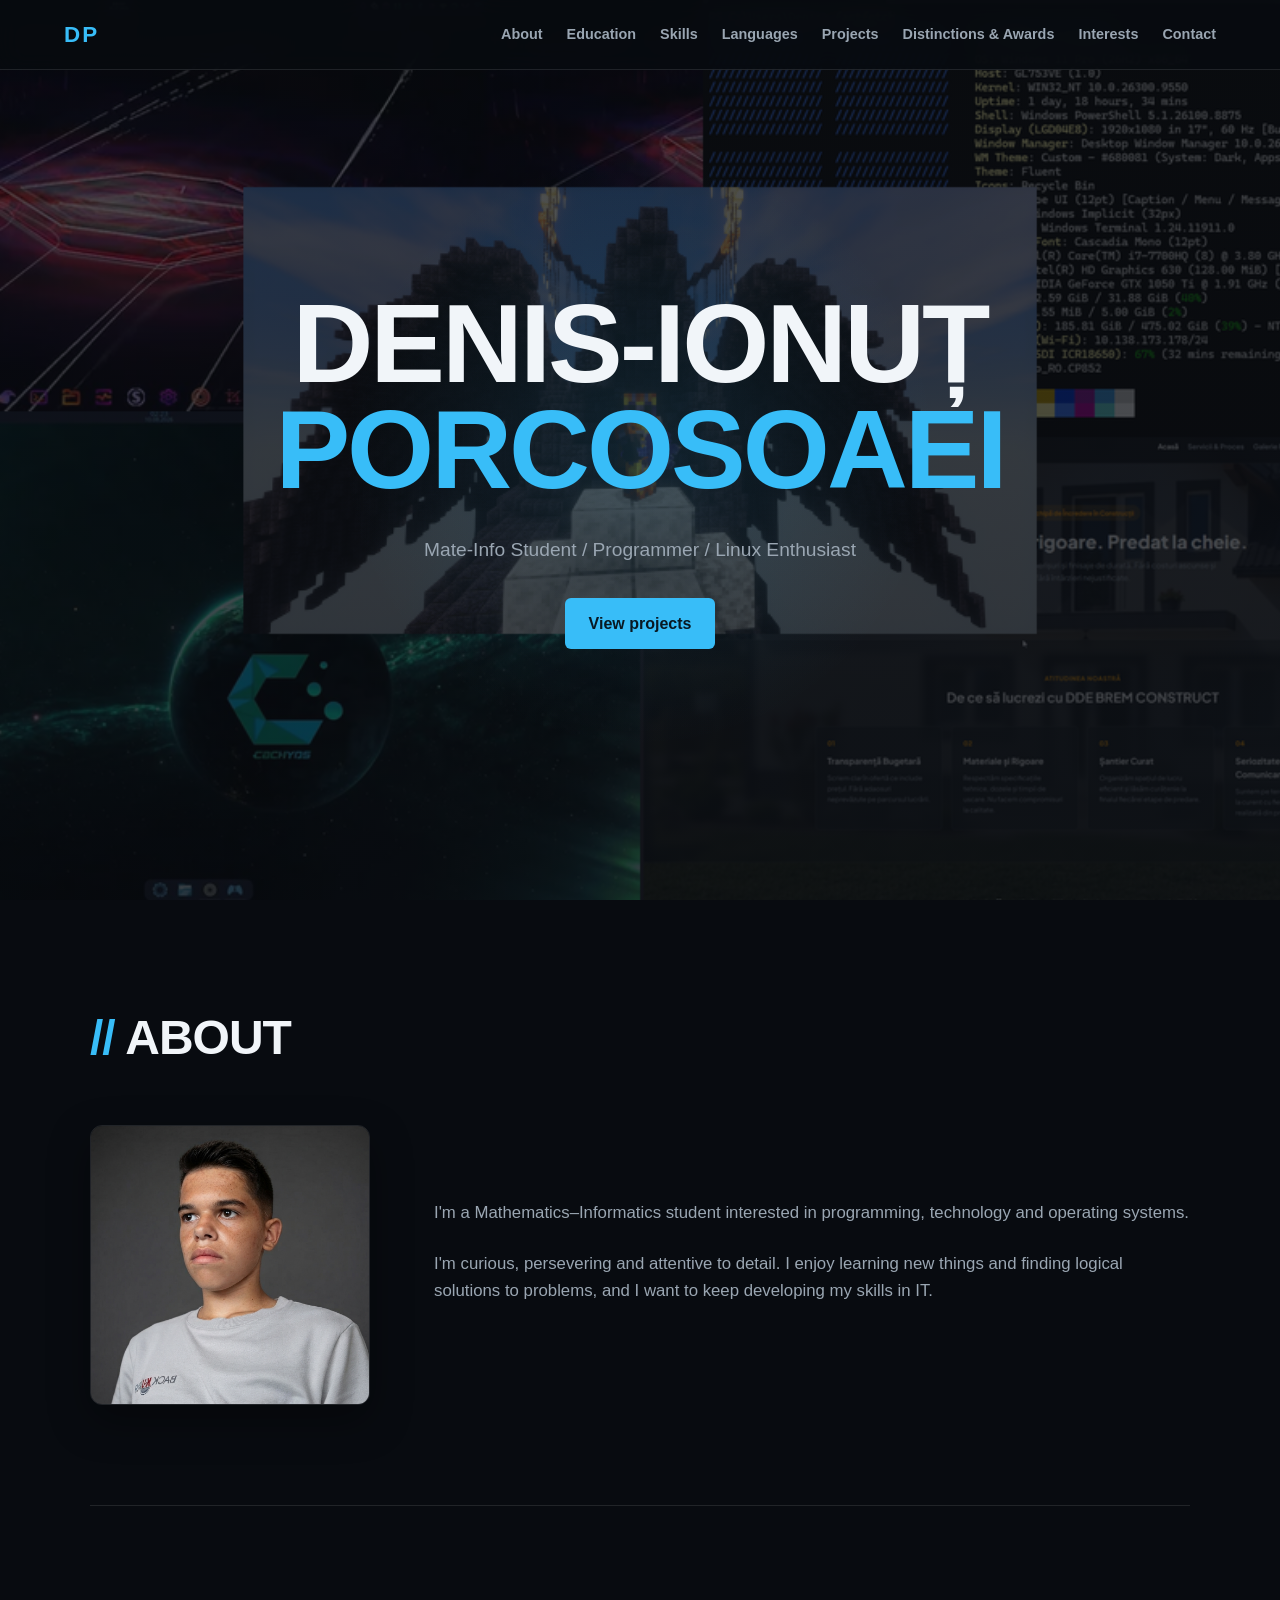
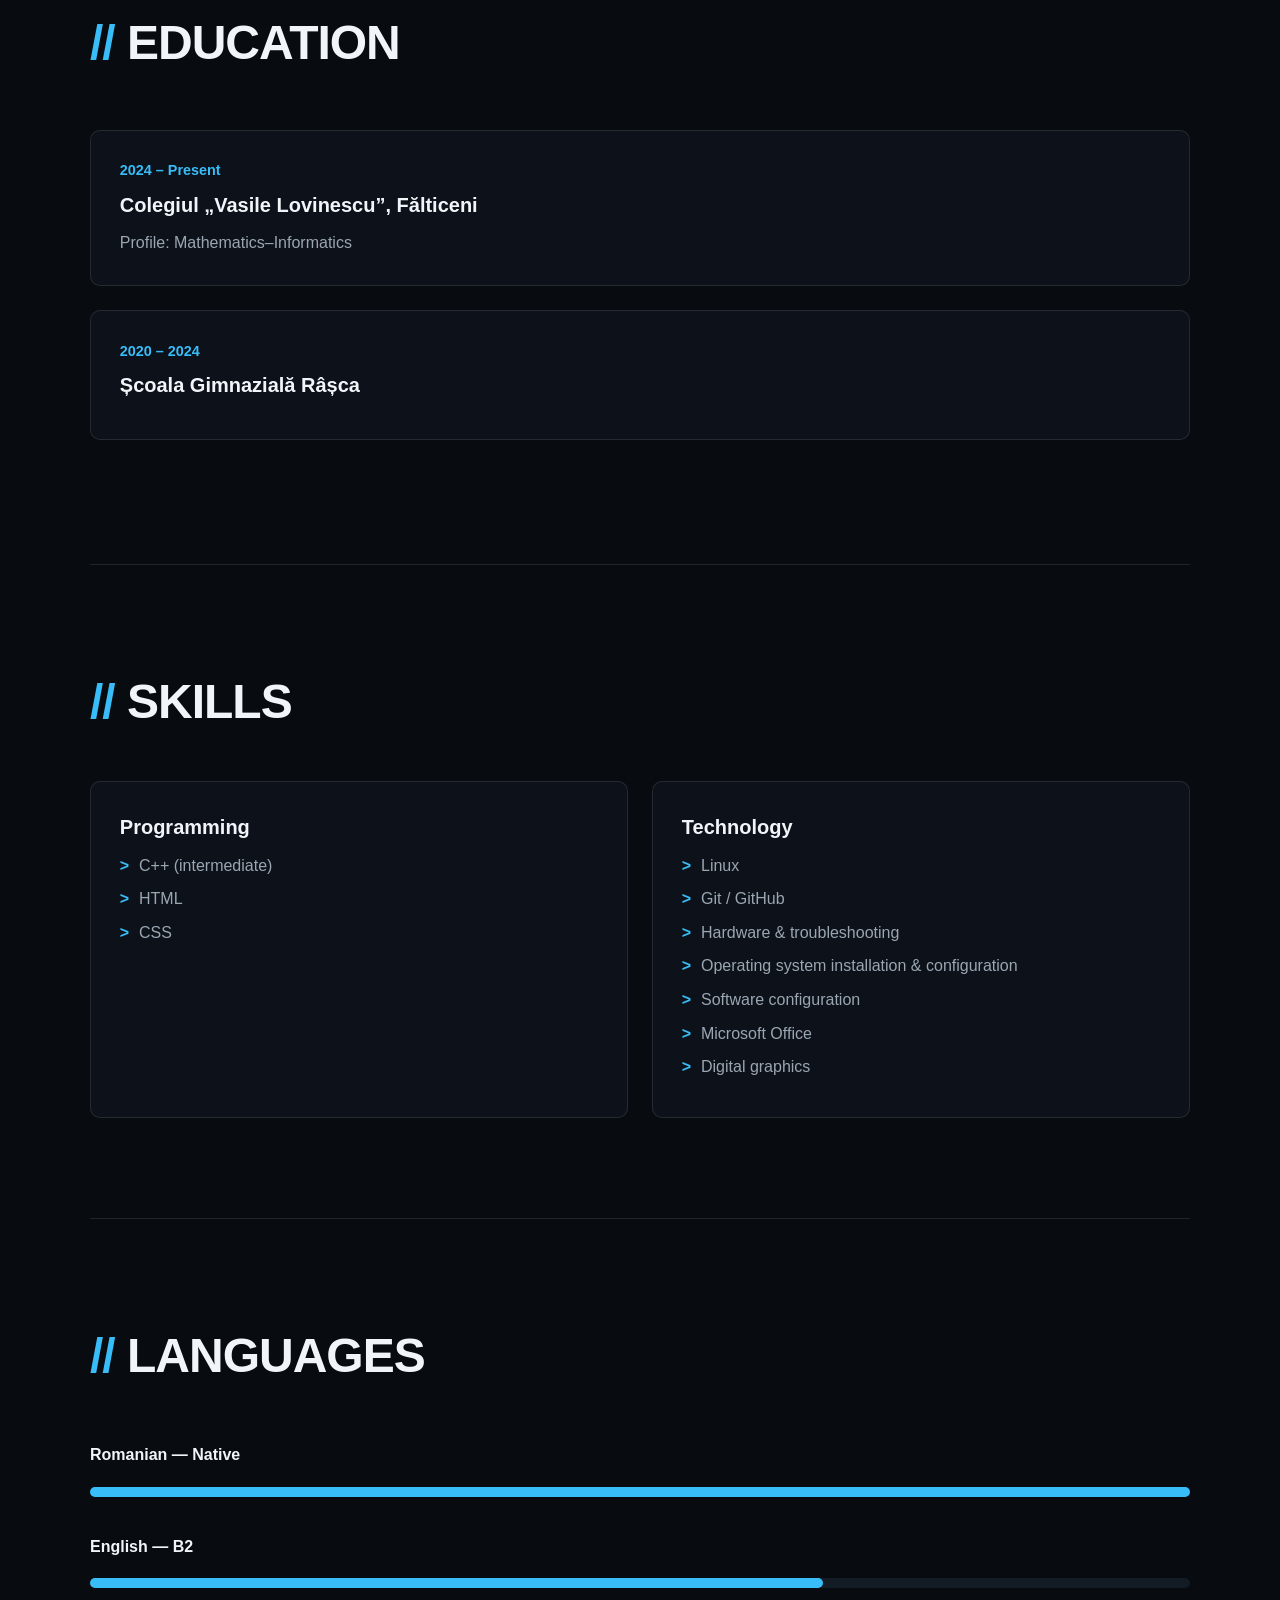
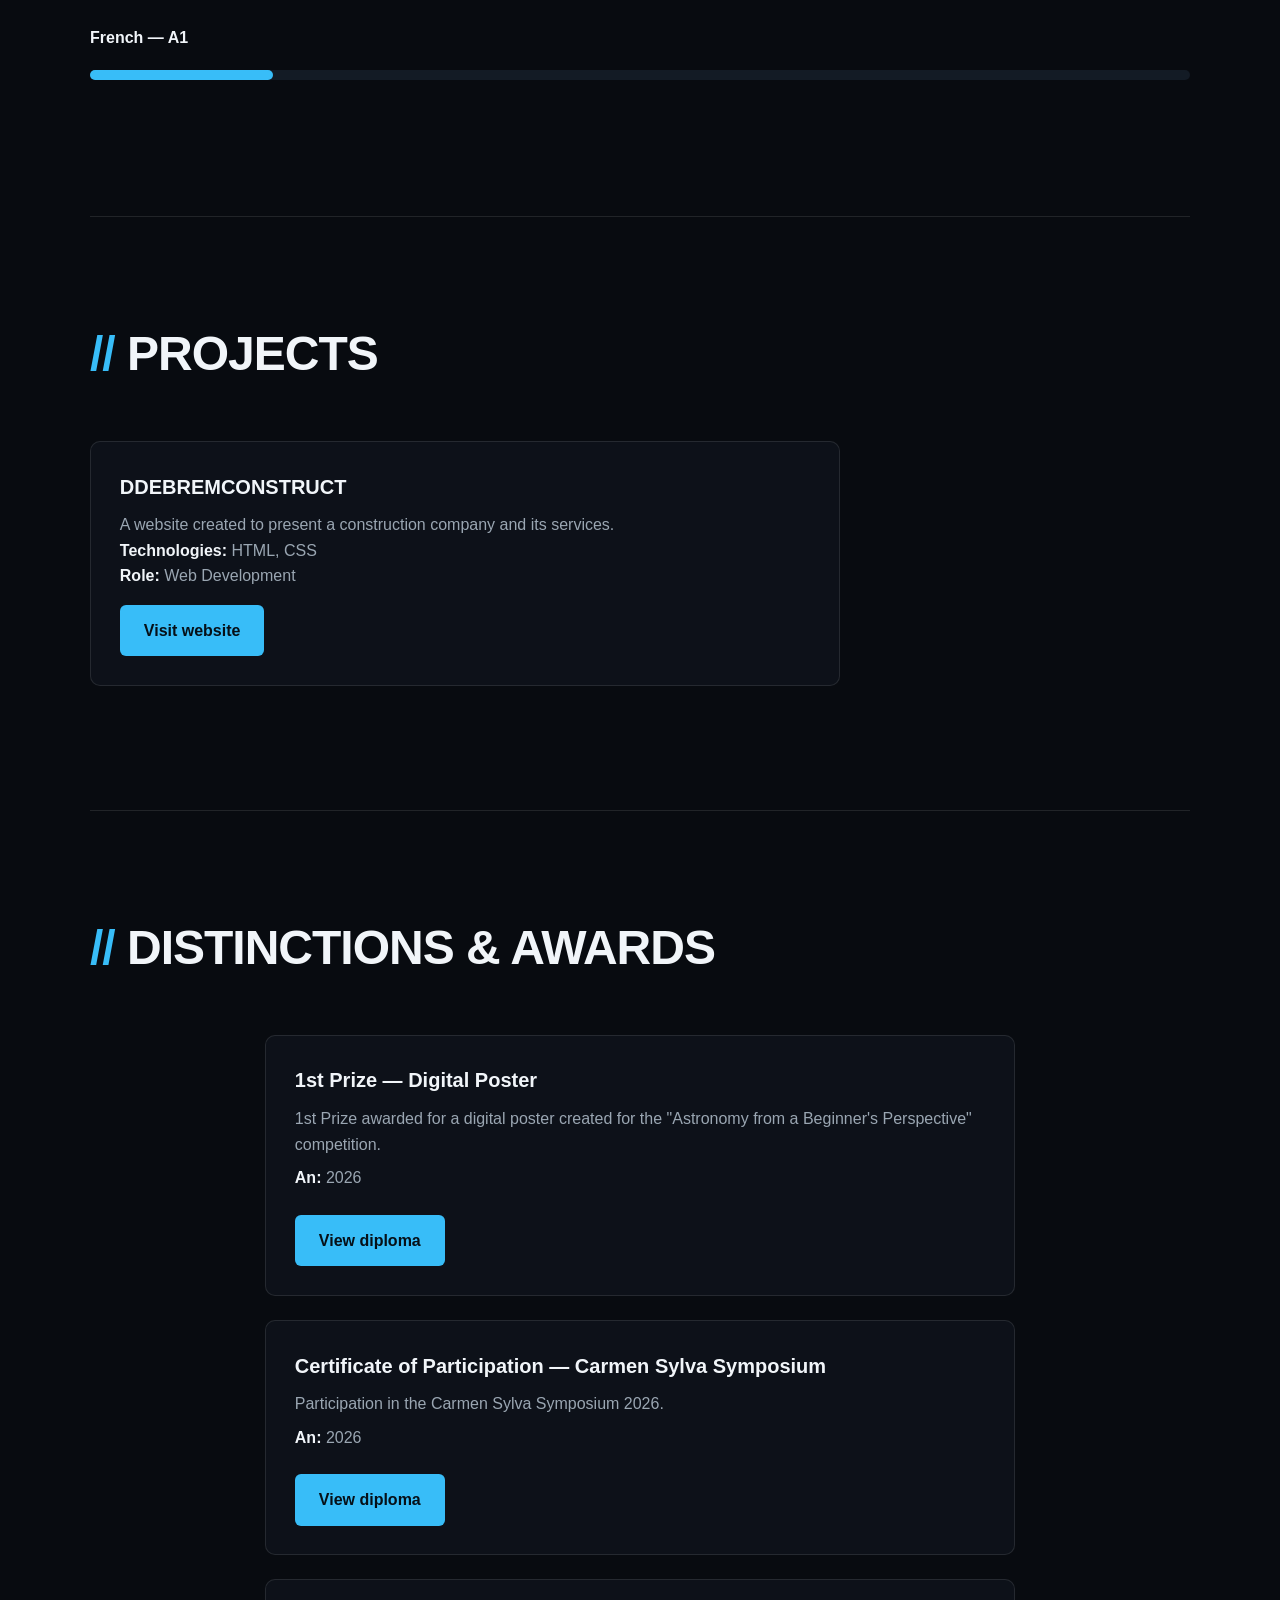
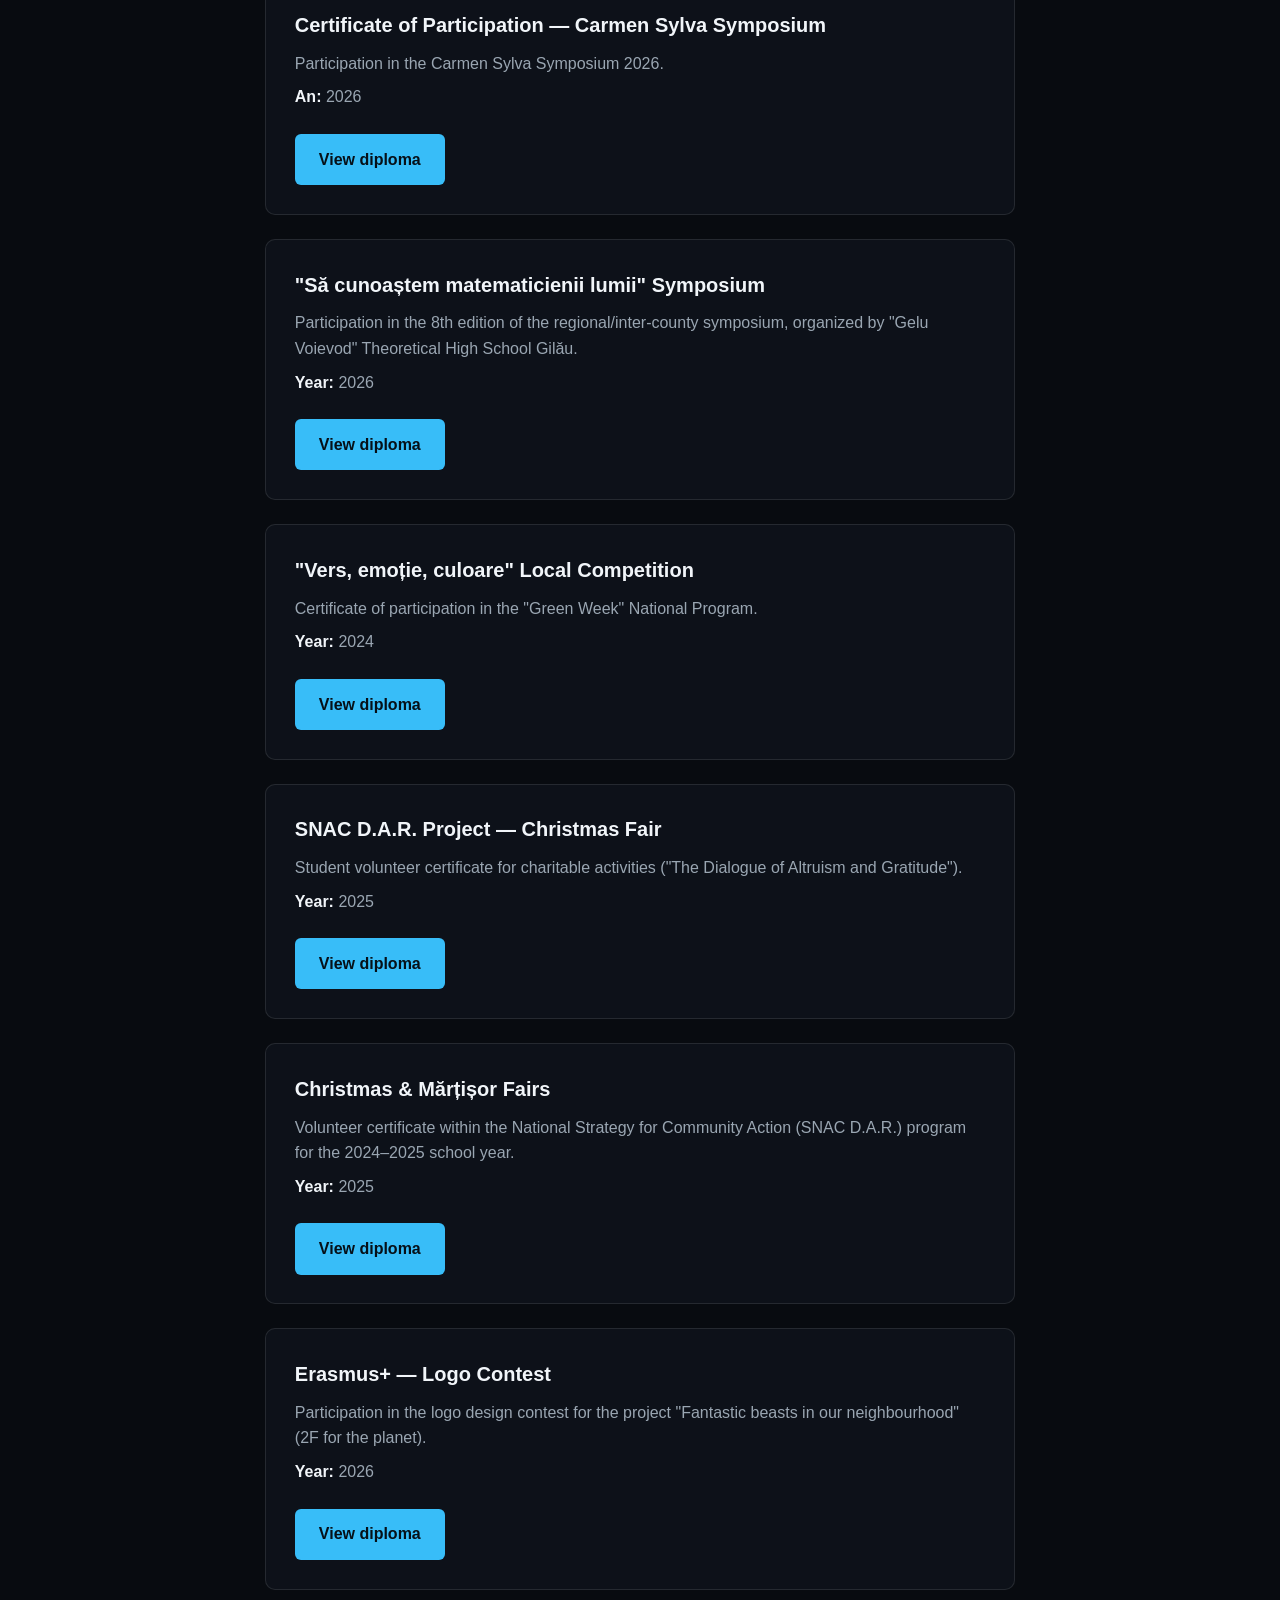
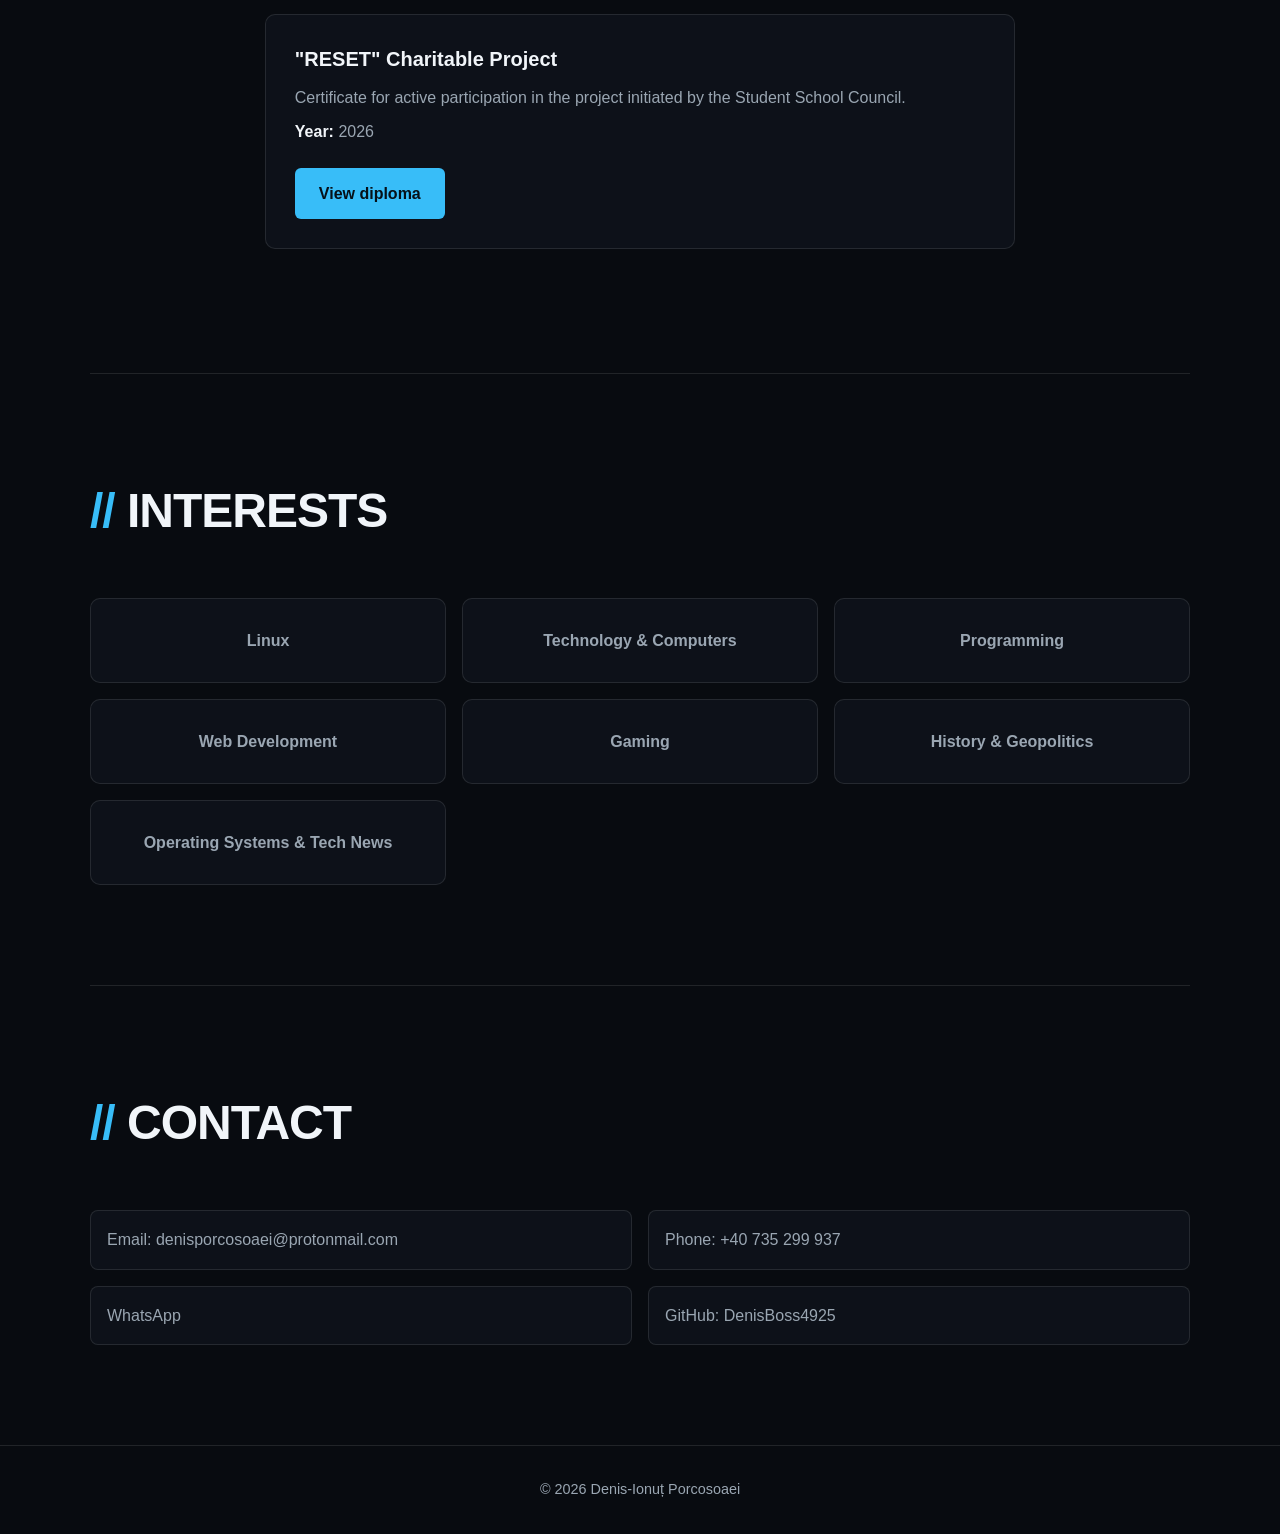
==== indexEN.html @ 696ab9d1 "Remove link to index.html in header Removed link to index.html from the header." ====
<!DOCTYPE html>
<html lang="en">
<head>
  <meta charset="UTF-8">
  <meta name="viewport" content="width=device-width, initial-scale=1">
  <title>Denis-Ionuț Porcosoaei — Portfolio</title>
  <link rel="stylesheet" href="style.css">
</head>

<body>

  <!-- HEADER -->
  <header class="header">
    <a class="logo" href="#hero">DP</a>
    <nav class="nav" aria-label="Main navigation">
      <a href="#about">About</a>
      <a href="#education">Education</a>
      <a href="#skills">Skills</a>
      <a href="#languages">Languages</a>
      <a href="#projects">Projects</a>
      <a href="#awards">Distinctions &amp; Awards</a>
      <a href="#interests">Interests</a>
      <a href="#contact">Contact</a>
    </nav>
  </header>

  <main>

    <!-- HERO -->
    <section class="hero" id="hero">
      <h1>
        <span>DENIS-IONUȚ</span>
        <span>PORCOSOAEI</span>
      </h1>
      <p class="subtitle">Mate-Info Student / Programmer / Linux Enthusiast</p>
      <a class="button" href="#projects">View projects</a>
    </section>

    <!-- ABOUT -->
    <section class="section" id="about">
      <h2>ABOUT</h2>
      <div class="about">
        <img src="imagini/poza.jpg" alt="Portrait of Denis-Ionuț Porcosoaei">
        <div>
          <p>
            I'm a Mathematics–Informatics student interested in programming,
            technology and operating systems.
          </p>
          <p>
            I'm curious, persevering and attentive to detail. I enjoy learning
            new things and finding logical solutions to problems, and I want to
            keep developing my skills in IT.
          </p>
        </div>
      </div>
    </section>

    <!-- EDUCATION -->
    <section class="section" id="education">
      <h2>EDUCATION</h2>

      <div class="card">
        <p class="date">2024 – Present</p>
        <h3>Colegiul „Vasile Lovinescu”, Fălticeni</h3>
        <p>Profile: Mathematics–Informatics</p>
      </div>

      <div class="card">
        <p class="date">2020 – 2024</p>
        <h3>Școala Gimnazială Râșca</h3>
      </div>
    </section>

    <!-- SKILLS -->
    <section class="section" id="skills">
      <h2>SKILLS</h2>

      <div class="card">
        <h3>Programming</h3>
        <ul>
          <li>C++ (intermediate)</li>
          <li>HTML</li>
          <li>CSS</li>
        </ul>
      </div>

      <div class="card">
        <h3>Technology</h3>
        <ul>
          <li>Linux</li>
          <li>Git / GitHub</li>
          <li>Hardware &amp; troubleshooting</li>
          <li>Operating system installation &amp; configuration</li>
          <li>Software configuration</li>
          <li>Microsoft Office</li>
          <li>Digital graphics</li>
        </ul>
      </div>
    </section>

    <!-- LANGUAGES -->
    <section class="section" id="languages">
      <h2>LANGUAGES</h2>
      <!-- Bars go from 0 to 6 (A1, A2, B1, B2, C1, C2) -->

      <div class="language">
        <p>Romanian — Native</p>
        <progress value="6" max="6">Native</progress>
      </div>

      <div class="language">
        <p>English — B2</p>
        <progress value="4" max="6">B2</progress>
      </div>

      <div class="language">
        <p>French — A1</p>
        <progress value="1" max="6">A1</progress>
      </div>
    </section>

    <!-- PROJECTS -->
    <section class="section" id="projects">
      <h2>PROJECTS</h2>

      <article class="card project">
        <h3>DDEBREMCONSTRUCT</h3>
        <p>A website created to present a construction company and its services.</p>
        <p><strong>Technologies:</strong> HTML, CSS</p>
        <p><strong>Role:</strong> Web Development</p>
        <a class="button" href="https://ddebremconstruct.com/" target="_blank" rel="noopener noreferrer">Visit website</a>
      </article>
    </section>

   <!-- DISTINCTIONS & AWARDS -->
<section class="section" id="awards">
  <h2>DISTINCTIONS &amp; AWARDS</h2>

  <!-- PREMIUL 1 -->
  <div class="card award">
    <h3>1st Prize — Digital Poster</h3>
    <p>
      1st Prize awarded for a digital poster created for the
      "Astronomy from a Beginner's Perspective" competition.
    </p>
    <p><strong>An:</strong> 2026</p>
    <a class="button" href="imagini/diploma-locul-1.jpg" target="_blank" rel="noopener noreferrer">View diploma</a>
  </div>

  <!-- PREMIUL 2 -->
  <div class="card award">
    <h3>Certificate of Participation — Carmen Sylva Symposium</h3>
    <p>Participation in the Carmen Sylva Symposium 2026.</p>
    <p><strong>An:</strong> 2026</p>
    <a class="button" href="imagini/Diploma1.pdf" target="_blank" rel="noopener noreferrer">View diploma</a>
  </div>

  <!-- PREMIUL 3 -->
  <div class="card award">
    <h3>Certificate of Participation — Carmen Sylva Symposium</h3>
    <p>Participation in the Carmen Sylva Symposium 2026.</p>
    <p><strong>An:</strong> 2026</p>
    <a class="button" href="imagini/Diploma2.pdf" target="_blank" rel="noopener noreferrer">View diploma</a>
  </div>

  <!-- PREMIUL 4 -->
<div class="card award">
  <h3>"Să cunoaștem matematicienii lumii" Symposium</h3>
  <p>Participation in the 8th edition of the regional/inter-county symposium, organized by "Gelu Voievod" Theoretical High School Gilău.</p>
  <p><strong>Year:</strong> 2026</p>
  <a class="button" href="imagini/Diploma3.jpg" target="_blank" rel="noopener noreferrer">View diploma</a>
</div>

<!-- PREMIUL 5 -->
<div class="card award">
  <h3>"Vers, emoție, culoare" Local Competition</h3>
  <p>Certificate of participation in the "Green Week" National Program.</p>
  <p><strong>Year:</strong> 2024</p>
  <a class="button" href="imagini/Diploma4.jpg" target="_blank" rel="noopener noreferrer">View diploma</a>
</div>

<!-- PREMIUL 6 -->
<div class="card award">
  <h3>SNAC D.A.R. Project — Christmas Fair</h3>
  <p>Student volunteer certificate for charitable activities ("The Dialogue of Altruism and Gratitude").</p>
  <p><strong>Year:</strong> 2025</p>
  <a class="button" href="imagini/Diploma5.jpg" target="_blank" rel="noopener noreferrer">View diploma</a>
</div>

<!-- PREMIUL 7 -->
<div class="card award">
  <h3>Christmas & Mărțișor Fairs</h3>
  <p>Volunteer certificate within the National Strategy for Community Action (SNAC D.A.R.) program for the 2024–2025 school year.</p>
  <p><strong>Year:</strong> 2025</p>
  <a class="button" href="imagini/Diploma6.jpg" target="_blank" rel="noopener noreferrer">View diploma</a>
</div>

<!-- PREMIUL 8 -->
<div class="card award">
  <h3>Erasmus+ — Logo Contest</h3>
  <p>Participation in the logo design contest for the project "Fantastic beasts in our neighbourhood" (2F for the planet).</p>
  <p><strong>Year:</strong> 2026</p>
  <a class="button" href="imagini/Diploma7.jpg" target="_blank" rel="noopener noreferrer">View diploma</a>
</div>

<!-- PREMIUL 9 -->
<div class="card award">
  <h3>"RESET" Charitable Project</h3>
  <p>Certificate for active participation in the project initiated by the Student School Council.</p>
  <p><strong>Year:</strong> 2026</p>
  <a class="button" href="imagini/Diploma8.jpg" target="_blank" rel="noopener noreferrer">View diploma</a>
</div>
  
</section>

    <!-- INTERESTS -->
    <section class="section" id="interests">
      <h2>INTERESTS</h2>
      <div class="interests">
        <div class="card">Linux</div>
        <div class="card">Technology &amp; Computers</div>
        <div class="card">Programming</div>
        <div class="card">Web Development</div>
        <div class="card">Gaming</div>
        <div class="card">History &amp; Geopolitics</div>
        <div class="card">Operating Systems &amp; Tech News</div>
      </div> </section>

    <!-- CONTACT -->
    <section class="section" id="contact">
      <h2>CONTACT</h2>

      <ul class="contact">
        <li><a href="mailto:denisporcosoaei@protonmail.com">Email: denisporcosoaei@protonmail.com</a></li>
        <li><a href="tel:+40735299937">Phone: +40 735 299 937</a></li>
        <li><a href="https://wa.me/40735299937" target="_blank" rel="noopener noreferrer">WhatsApp</a></li>
        <li><a href="https://github.com/DenisBoss4925" target="_blank" rel="noopener noreferrer">GitHub: DenisBoss4925</a></li>
      </ul>
    </section>

  </main>

  <!-- FOOTER -->
  <footer class="footer">
    <p>&copy; 2026 Denis-Ionuț Porcosoaei</p>
  </footer>

</body>
</html>
---- style.css ----
/* =========================
   VARIABLES
========================= */

:root {
  --bg: #080b10;
   --surface: rgba(14, 19, 27, 0.88);
   --surface-light: rgba(21, 28, 39, 0.94);
   
  --text: #f1f5f9;
  --muted: #9aa6b2;

  --accent: #38bdf8;
  --accent-dark: #0ea5e9;

  --border: rgba(255, 255, 255, 0.1);

  --max-width: 1100px;
  --header-height: 70px;
}


/* =========================
   RESET
========================= */

* {
  margin: 0;
  padding: 0;
  box-sizing: border-box;
}

html {
  scroll-behavior: smooth;
  scroll-padding-top: var(--header-height);
}


body {
  background-color: var(--bg);
  background-image:
    linear-gradient(
      rgba(8, 11, 16, 0.68),
      rgba(8, 11, 16, 0.78)
    ),
    url("imagini/fundal.png");

  background-size: cover;
  background-position: center;
  background-repeat: no-repeat;
  background-attachment: fixed;

  color: var(--text);
  font-family: Arial, Helvetica, sans-serif;
  line-height: 1.6;
  min-height: 100vh;
}


/* =========================
   GENERAL ELEMENTS
========================= */

a {
  color: inherit;
  text-decoration: none;
}

img {
  display: block;
  max-width: 100%;
}

ul {
  list-style: none;
}


/* =========================
   HEADER
========================= */

.header {
  position: fixed;
  top: 0;
  left: 0;

  width: 100%;
  height: var(--header-height);

  display: flex;
  align-items: center;
  justify-content: space-between;

  padding: 0 5%;

  background: rgba(8, 11, 16, 0.85);
  backdrop-filter: blur(12px);

  border-bottom: 1px solid var(--border);

  z-index: 1000;
}

.logo {
  font-size: 1.4rem;
  font-weight: 800;
  letter-spacing: 2px;

  color: var(--accent);

  transition: 0.25s ease;
}

.logo:hover {
  color: var(--text);
}

.nav {
  display: flex;
  gap: 1.5rem;
}

.nav a {
  color: var(--muted);
  font-size: 0.9rem;
  font-weight: 600;

  transition: color 0.25s ease;
}

.nav a:hover {
  color: var(--accent);
}


/* =========================
   HERO
========================= */

.hero {
  min-height: 100vh;

  display: flex;
  flex-direction: column;
  justify-content: center;
  align-items: center;

  text-align: center;

  padding: 100px 5% 60px;

  position: relative;

  overflow: hidden;
}

/* Background glow */

.hero::before {
  content: "";

  position: absolute;

  width: 600px;
  height: 600px;

  top: 50%;
  left: 50%;

  transform: translate(-50%, -50%);

  background: radial-gradient(
    circle,
    rgba(56, 189, 248, 0.12),
    transparent 70%
  );

  pointer-events: none;
}

.hero h1 {
  position: relative;

  font-size: clamp(3rem, 9vw, 7rem);
  line-height: 0.95;

  letter-spacing: -3px;
}

.hero h1 span {
  display: block;
}

.hero h1 span:last-child {
  color: var(--accent);
}

.subtitle {
  position: relative;

  margin-top: 2rem;

  color: var(--muted);

  font-size: clamp(1rem, 2vw, 1.2rem);
}


/* =========================
   BUTTON
========================= */

.button {
  display: inline-block;

  margin-top: 2rem;

  padding: 0.8rem 1.5rem;

  background: var(--accent);
  color: #061018;

  border-radius: 6px;

  font-weight: 700;

  transition:
    transform 0.25s ease,
    background 0.25s ease,
    box-shadow 0.25s ease;
}

.button:hover {
  background: var(--accent-dark);

  transform: translateY(-3px);

  box-shadow: 0 8px 25px rgba(56, 189, 248, 0.2);
}


/* =========================
   SECTIONS
========================= */

.section {
  width: min(var(--max-width), 90%);

  margin: 0 auto;

  padding: 100px 0;
}

.section h2 {
  margin-bottom: 3rem;

  font-size: clamp(2rem, 5vw, 3rem);

  letter-spacing: -1px;

  color: var(--text);
}

.section h2::before {
  content: "// ";

  color: var(--accent);
}


/* =========================
   ABOUT
========================= */

.about {
  display: grid;

  grid-template-columns: 280px 1fr;

  gap: 4rem;

  align-items: center;
}

.about img {
  width: 280px;
  height: 280px;

  object-fit: cover;

  border-radius: 12px;

  border: 1px solid var(--border);

  box-shadow: 0 15px 40px rgba(0, 0, 0, 0.35);
}

.about p {
  margin-bottom: 1.5rem;

  color: var(--muted);

  font-size: 1.05rem;
}


/* =========================
   CARDS
========================= */

.card {
  background: var(--surface);

  border: 1px solid var(--border);

  border-radius: 10px;

  padding: 1.8rem;

  margin-bottom: 1.5rem;

  transition:
    transform 0.25s ease,
    border-color 0.25s ease,
    background 0.25s ease;
}

.card:hover {
  transform: translateY(-4px);

  border-color: rgba(56, 189, 248, 0.35);

  background: var(--surface-light);
}

.card h3 {
  margin-bottom: 0.6rem;

  font-size: 1.25rem;
}

.card p {
  color: var(--muted);
}


/* =========================
   EDUCATION
========================= */

.date {
  color: var(--accent) !important;

  font-size: 0.9rem;

  font-weight: 700;

  margin-bottom: 0.4rem;
}


/* =========================
   SKILLS
========================= */

#skills {
  display: grid;

  grid-template-columns: repeat(2, 1fr);

  gap: 1.5rem;
}

#skills h2 {
  grid-column: 1 / -1;

  margin-bottom: 1rem;
}

#skills .card {
  margin-bottom: 0;
}

.card li {
  position: relative;

  padding-left: 1.2rem;

  margin: 0.5rem 0;

  color: var(--muted);
}

.card li::before {
  content: ">";

  position: absolute;
  left: 0;

  color: var(--accent);

  font-weight: bold;
}


/* =========================
   LANGUAGES
========================= */

.language {
  margin-bottom: 2rem;
}

.language p {
  margin-bottom: 0.5rem;

  font-weight: 600;
}

progress {
  width: 100%;
  height: 10px;

  appearance: none;
  -webkit-appearance: none;
}

progress::-webkit-progress-bar {
  background: var(--surface-light);

  border-radius: 10px;
}

progress::-webkit-progress-value {
  background: var(--accent);

  border-radius: 10px;
}

progress::-moz-progress-bar {
  background: var(--accent);

  border-radius: 10px;
}


/* =========================
   PROJECTS
========================= */

.project {
  max-width: 750px;
}

.project strong {
  color: var(--text);
}

.project .button {
  margin-top: 1rem;
}


/* =========================
   INTERESTS
========================= */

.interests {
  display: grid;

  grid-template-columns: repeat(3, 1fr);

  gap: 1rem;
}

.interests .card {
  margin: 0;

  text-align: center;

  color: var(--muted);

  font-weight: 600;
}


/* =========================
   CONTACT
========================= */

.contact {
  display: grid;

  grid-template-columns: repeat(2, 1fr);

  gap: 1rem;
}

.contact li {
  background: var(--surface);

  border: 1px solid var(--border);

  border-radius: 8px;

  padding: 1rem;

  transition: 0.25s ease;
}

.contact li:hover {
  border-color: var(--accent);
}

.contact a {
  color: var(--muted);

  word-break: break-word;
}

.contact a:hover {
  color: var(--accent);
}


/* =========================
   FOOTER
========================= */

.footer {
  padding: 2rem 5%;

  text-align: center;

  border-top: 1px solid var(--border);

  color: var(--muted);

  font-size: 0.9rem;
}


/* =========================
   RESPONSIVE
========================= */

@media (max-width: 800px) {

  .header {
    padding: 0 4%;
  }

  .nav {
    gap: 0.8rem;
  }

  .nav a {
    font-size: 0.75rem;
  }

  .about {
    grid-template-columns: 1fr;

    text-align: center;
  }

  .about img {
    margin: 0 auto;
  }

  #skills {
    grid-template-columns: 1fr;
  }

  .interests {
    grid-template-columns: repeat(2, 1fr);
  }

  .contact {
    grid-template-columns: 1fr;
  }
}


@media (max-width: 550px) {

  .header {
    height: auto;

    flex-direction: column;

    gap: 0.7rem;

    padding: 1rem 4%;
  }

  .nav {
    flex-wrap: wrap;

    justify-content: center;
  }

  .hero h1 {
    font-size: clamp(2.5rem, 14vw, 4rem);

    letter-spacing: -2px;
  }

  .section {
    width: 90%;

    padding: 75px 0;
  }

  .interests {
    grid-template-columns: 1fr;
  }
}


/* =========================
   REDUCED MOTION
========================= */

@media (prefers-reduced-motion: reduce) {

  html {
    scroll-behavior: auto;
  }

  *,
  *::before,
  *::after {
    transition: none !important;
  }
}


/* =========================
   SECTION SEPARATORS
========================= */

main > .section {
  position: relative;
}

main > .section + .section::before {
  content: "";

  position: absolute;
  top: 0;
  left: 0;

  width: 100%;
  height: 1px;

  background: var(--border);
}

/* =========================
   AWARDS (Copiat din Projects)
========================= */

.award {
  max-width: 750px; /* Ca la proiecte */
  margin: 0 auto 1.5rem auto; /* Centrat și spațiere */
}

.award h3 {
  font-size: 1.25rem;
  color: var(--text);
  margin-bottom: 0.6rem;
}

.award p {
  color: var(--muted);
  margin-bottom: 0.5rem;
}

.award strong {
  color: var(--text);
}

.award .button {
  margin-top: 1rem;
  display: inline-block;
}
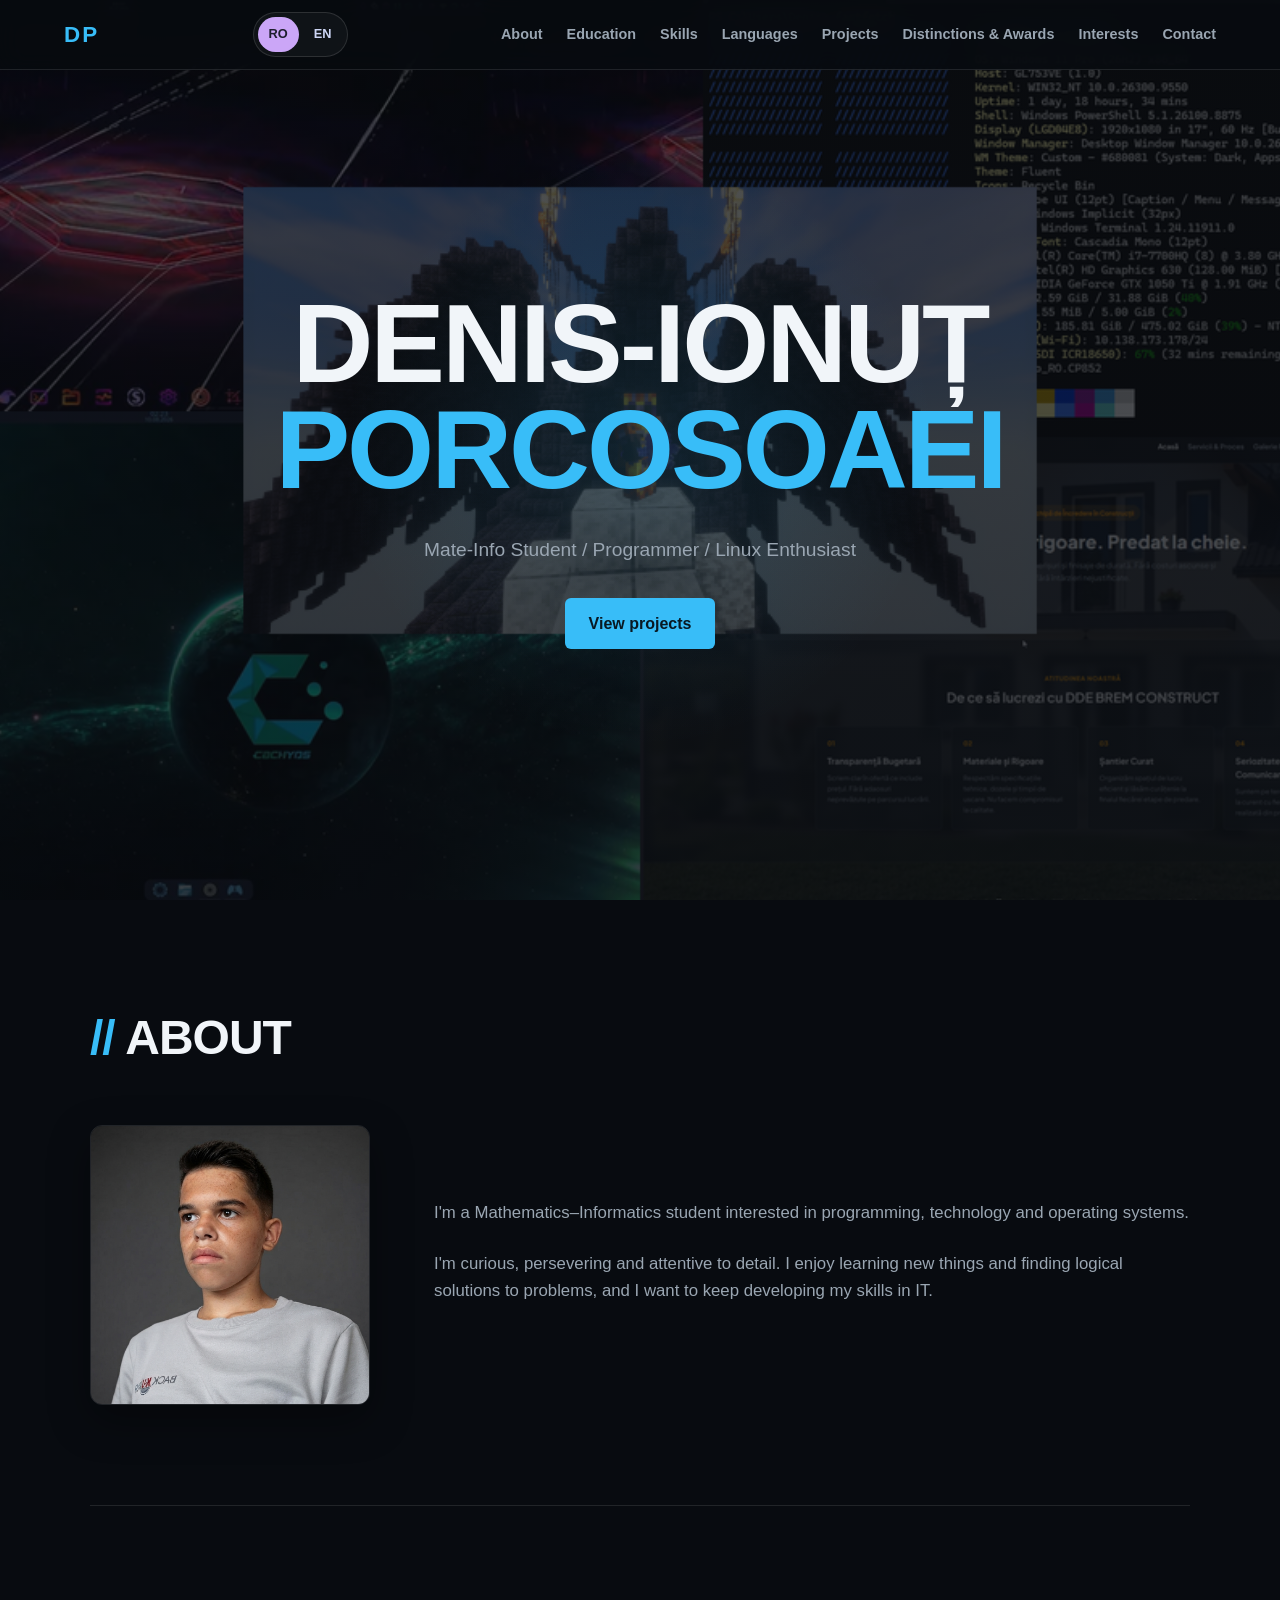
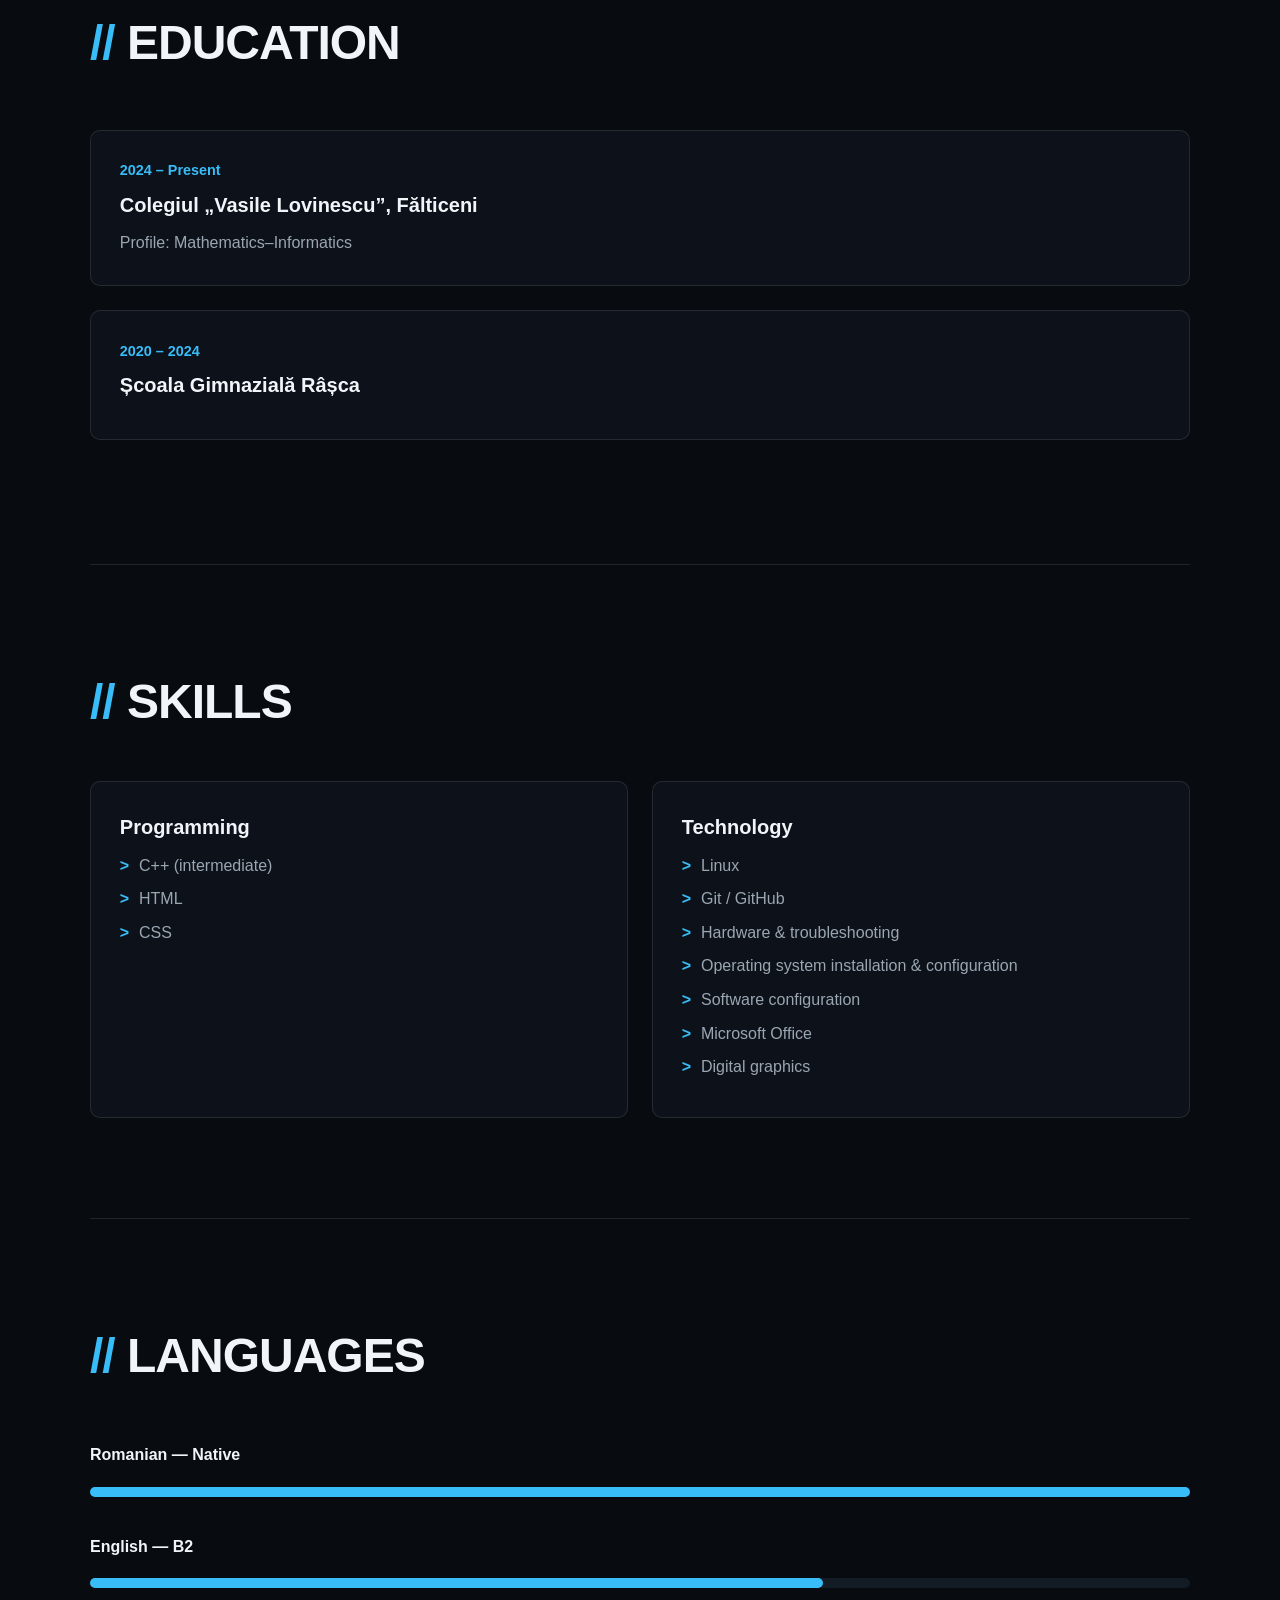
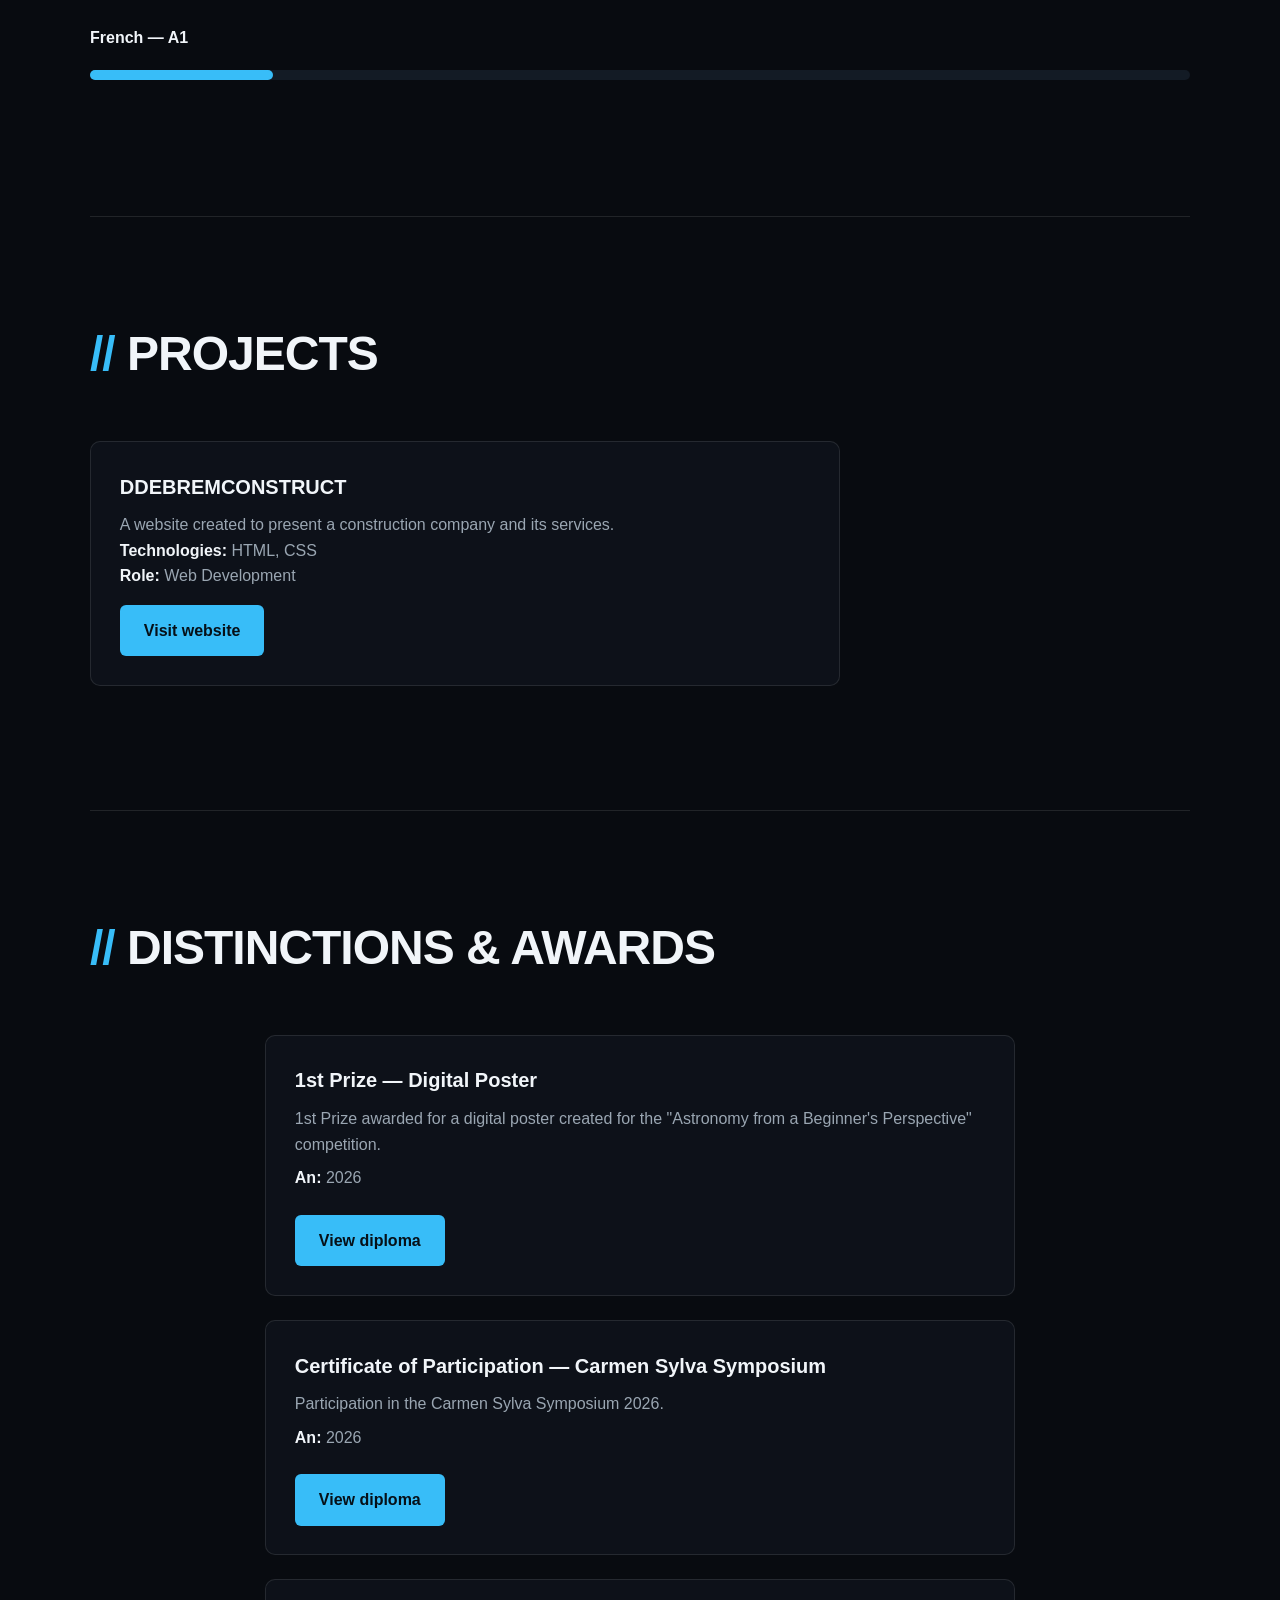
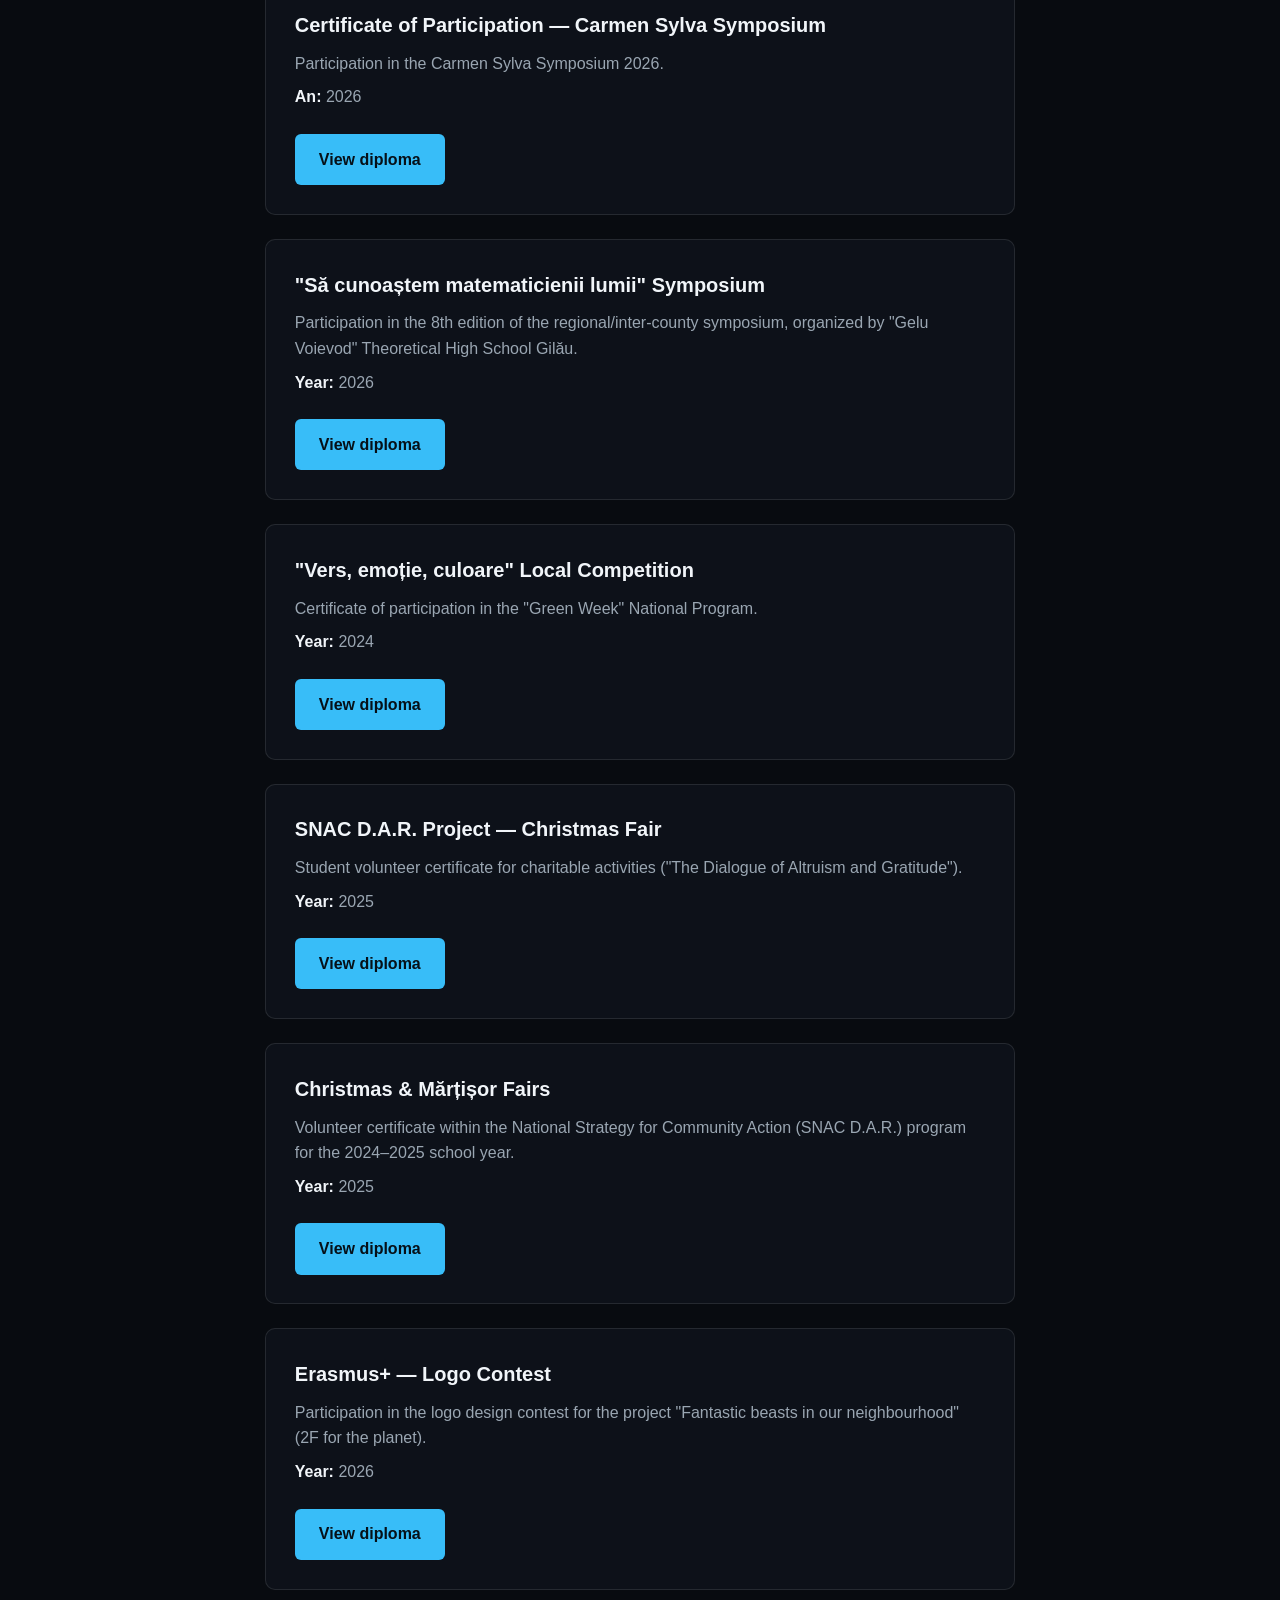
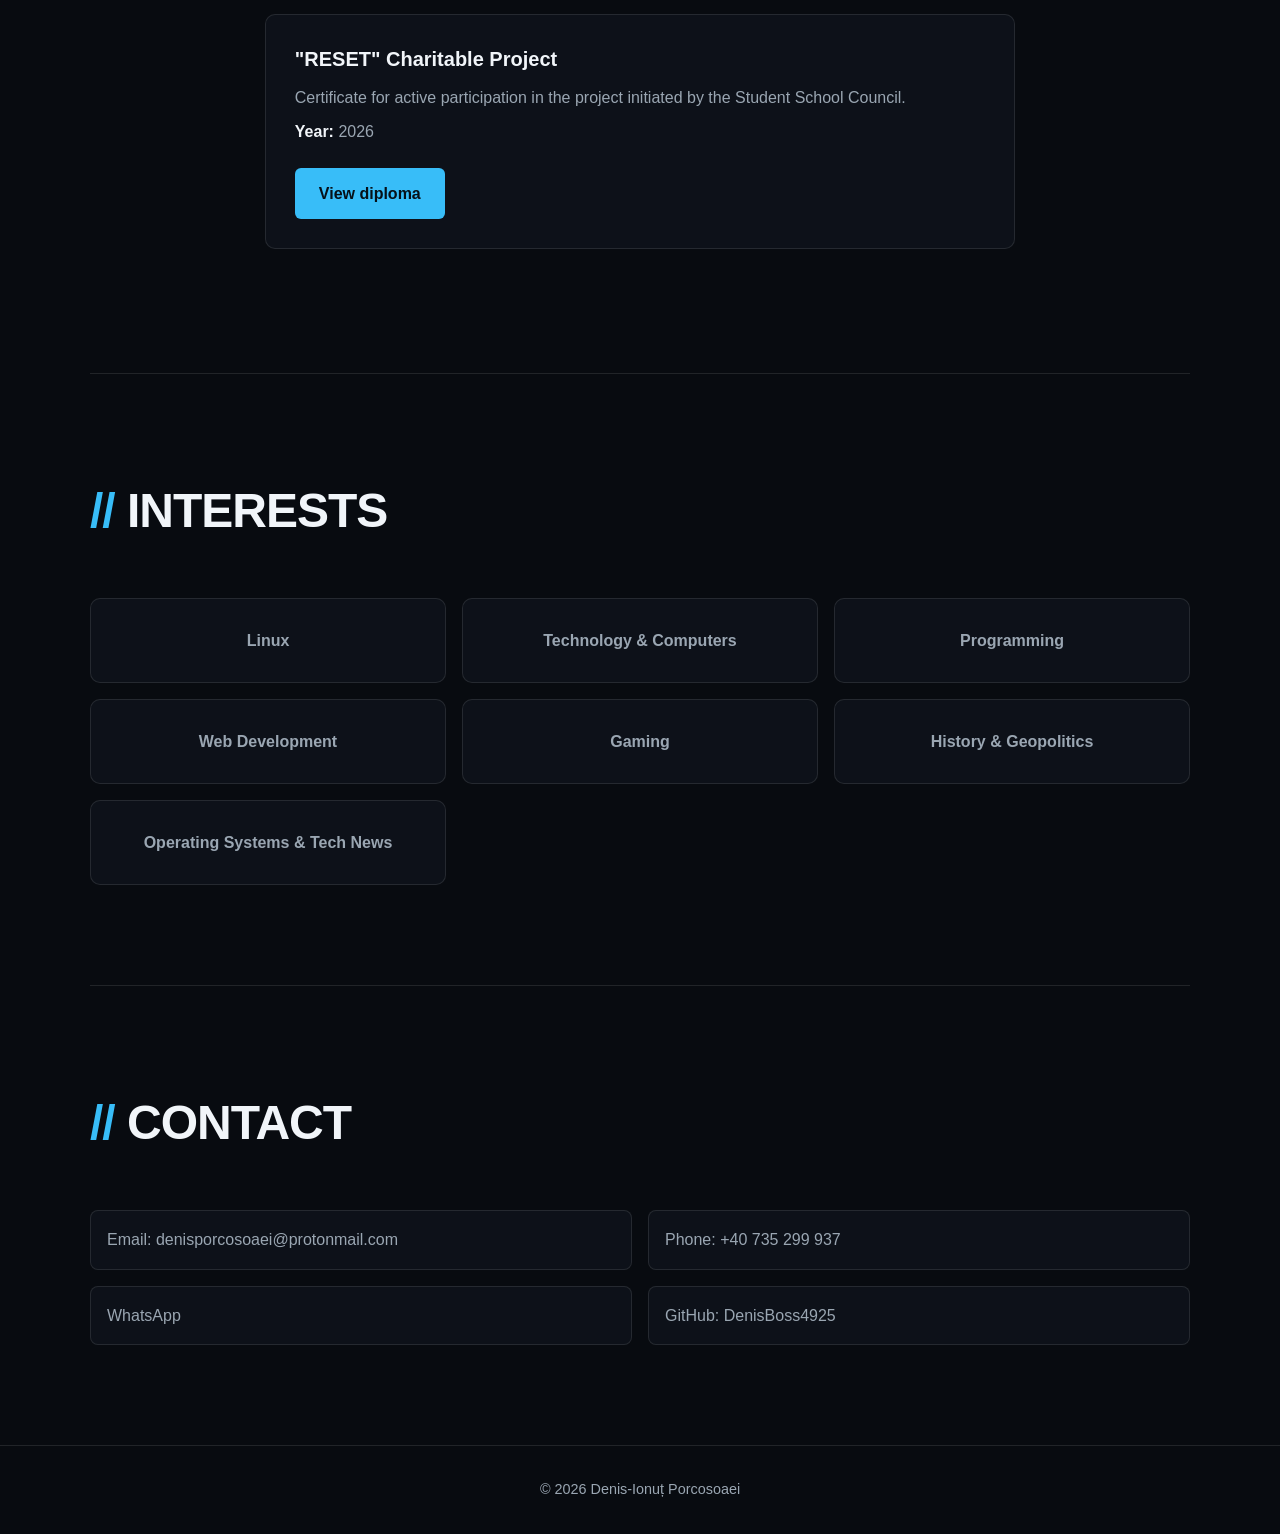
==== commit 5112e49d: "Add language switch for Romanian and English Added language switch links for Romanian and English." ====
--- a/indexEN.html
+++ b/indexEN.html
@@ -11,7 +11,13 @@
 
   <!-- HEADER -->
   <header class="header">
-    <a class="logo" href="#hero">DP</a>
+  <a class="logo" href="#hero">DP</a>
+
+  <div class="language-switch">
+    <a href="index.html" class="active" lang="ro" aria-current="page">RO</a>
+    <a href="indexEN.html" lang="en">EN</a>
+  </div>
+
     <nav class="nav" aria-label="Main navigation">
       <a href="#about">About</a>
       <a href="#education">Education</a>
--- a/style.css
+++ b/style.css
@@ -686,3 +686,36 @@
   margin-top: 1rem;
   display: inline-block;
 }
+
+/* =============
+   RO/EN site
+===============*/
+
+.language-switch {
+  display: flex;
+  align-items: center;
+  gap: 4px;
+  padding: 4px;
+  border: 1px solid rgba(255, 255, 255, 0.12);
+  border-radius: 999px;
+  background: rgba(255, 255, 255, 0.04);
+}
+
+.language-switch a {
+  padding: 7px 11px;
+  border-radius: 999px;
+  color: var(--text-color, #cdd6f4);
+  text-decoration: none;
+  font-size: 0.8rem;
+  font-weight: 700;
+  transition: background 0.2s ease, color 0.2s ease;
+}
+
+.language-switch a:hover {
+  background: rgba(255, 255, 255, 0.08);
+}
+
+.language-switch a.active {
+  background: #cba6f7;
+  color: #1e1e2e;
+}
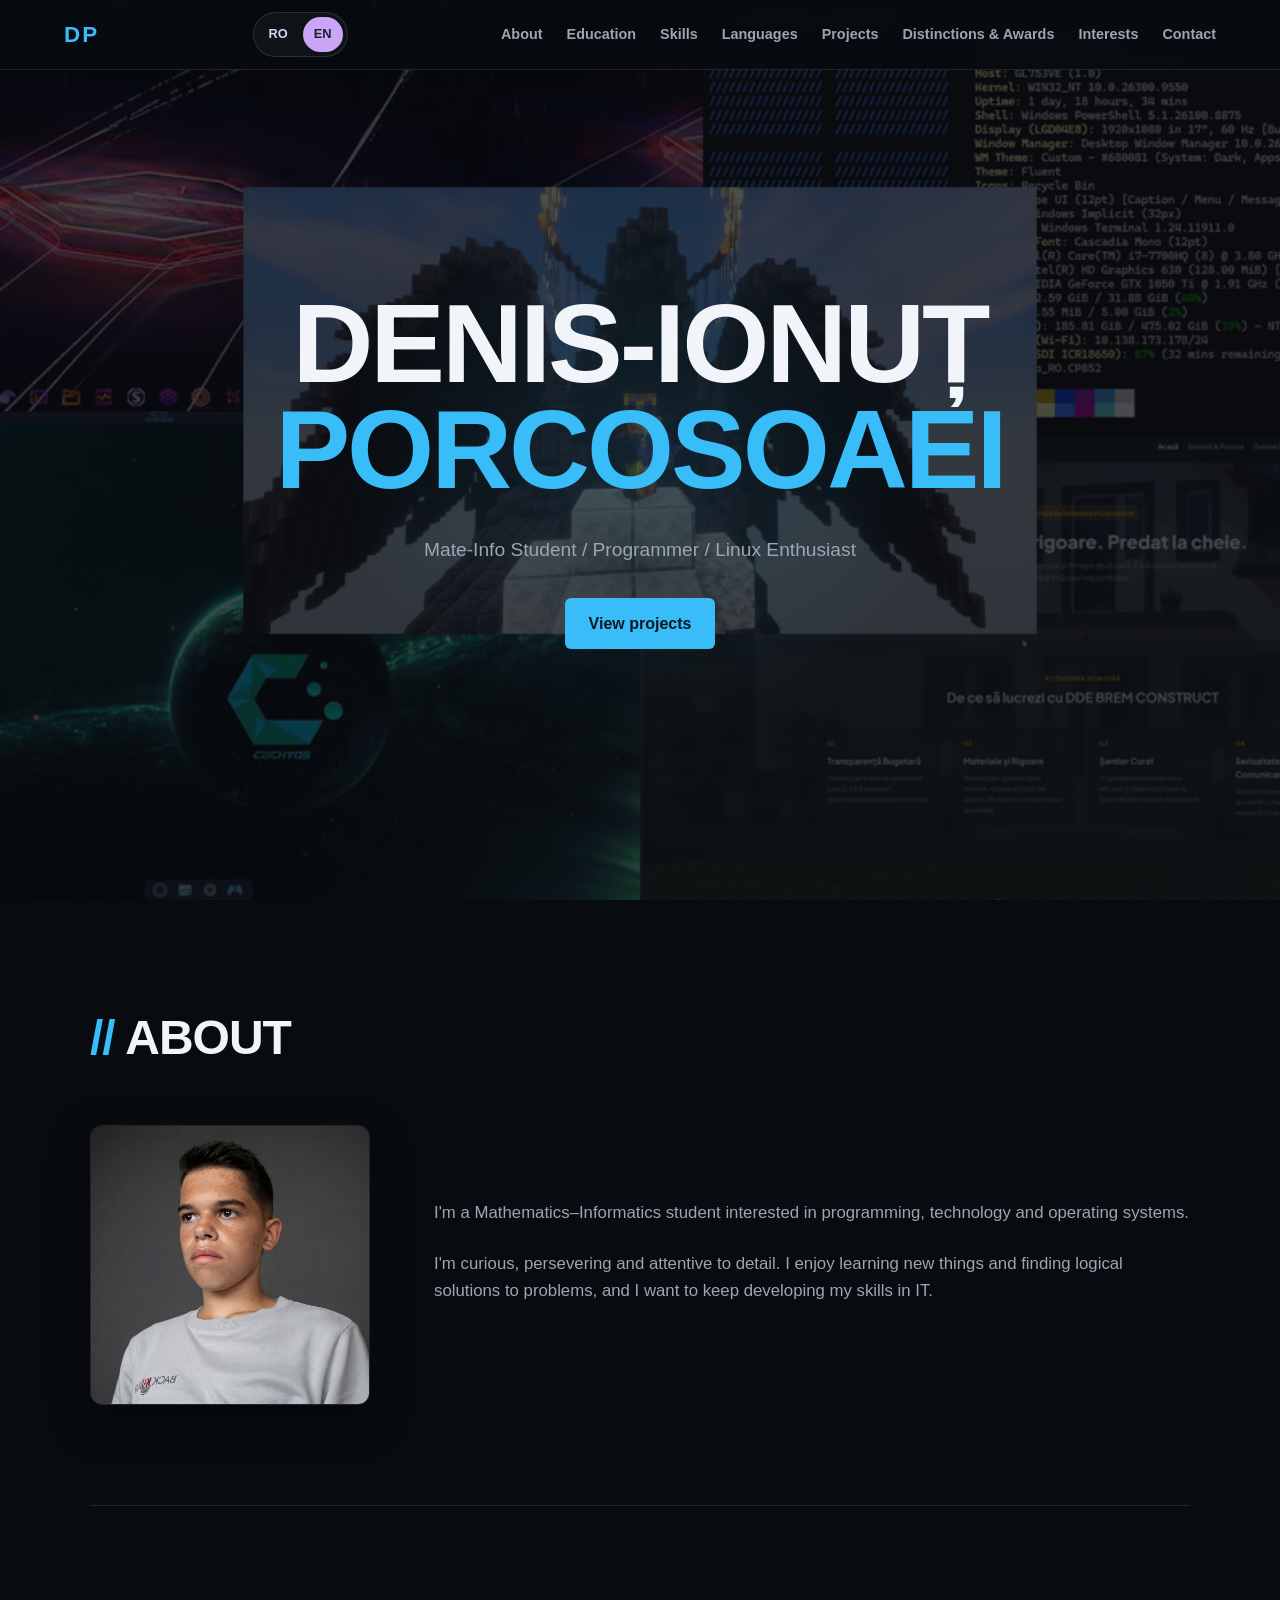
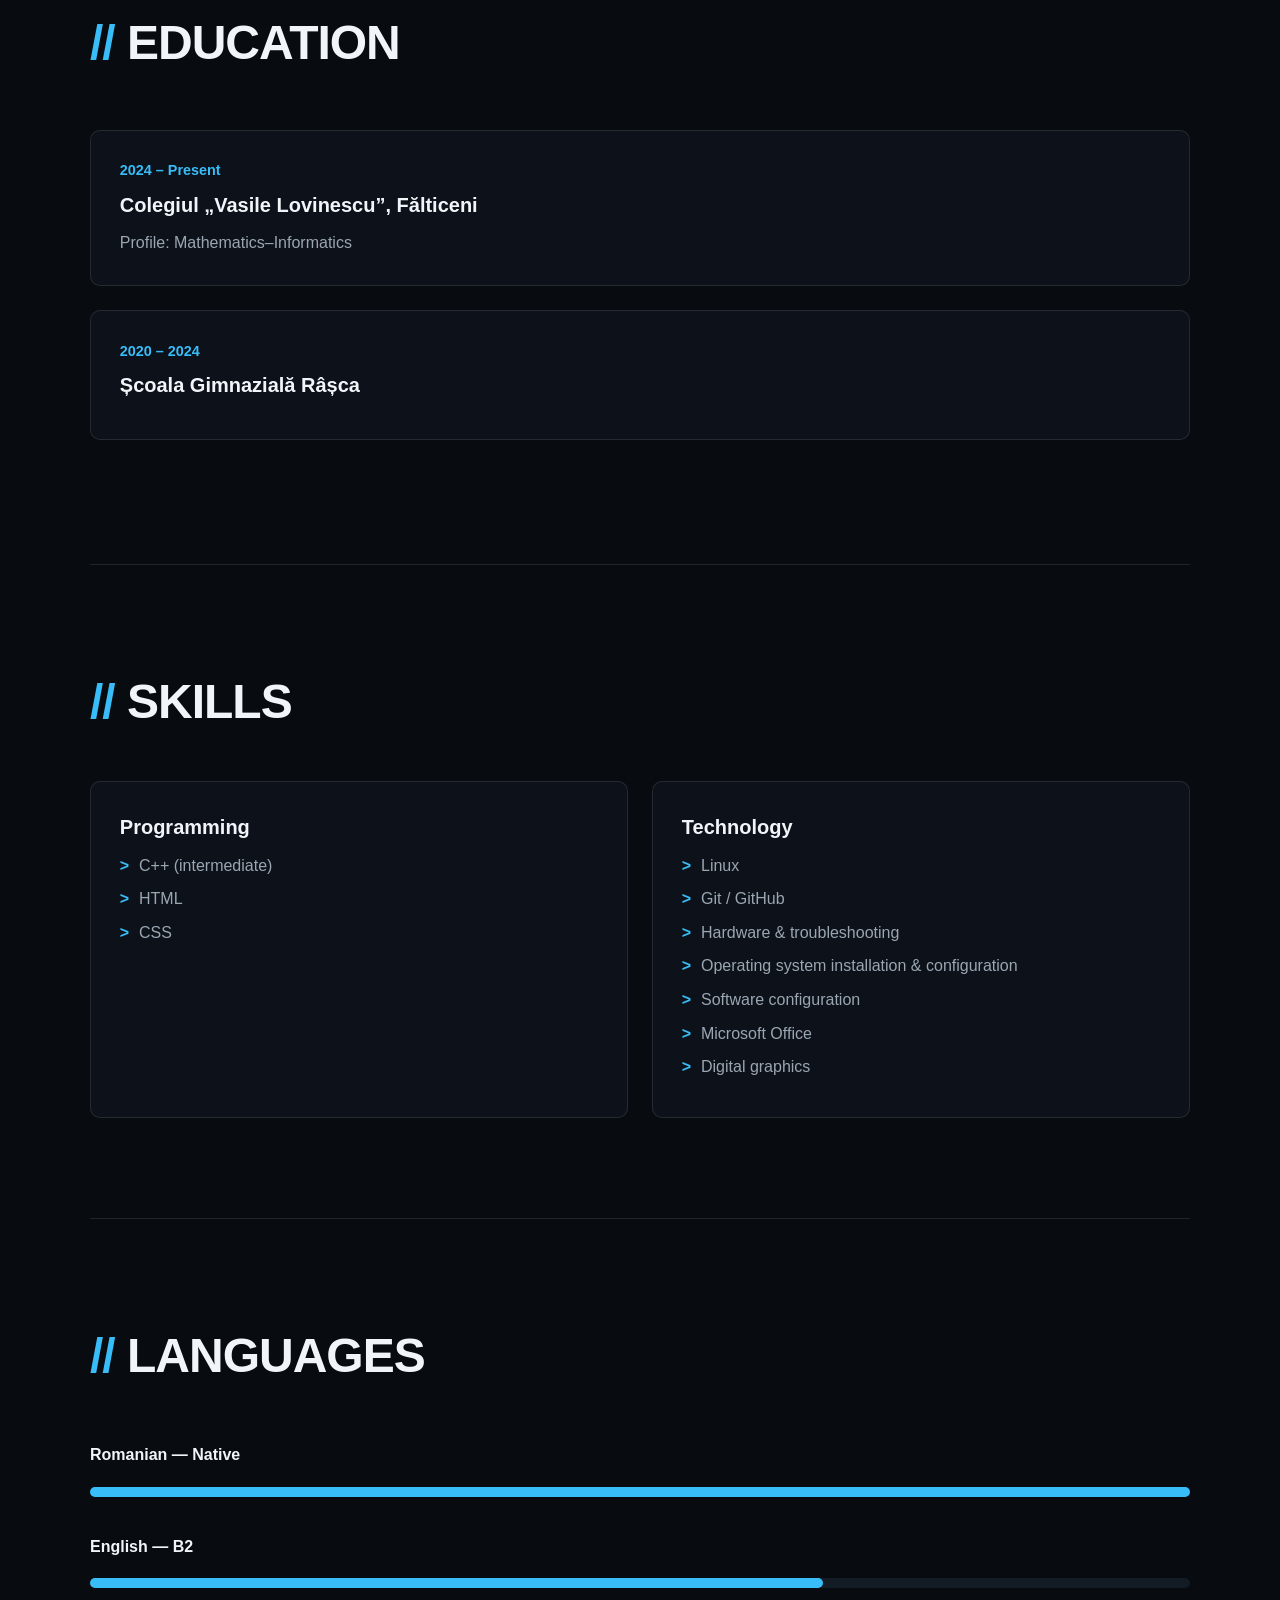
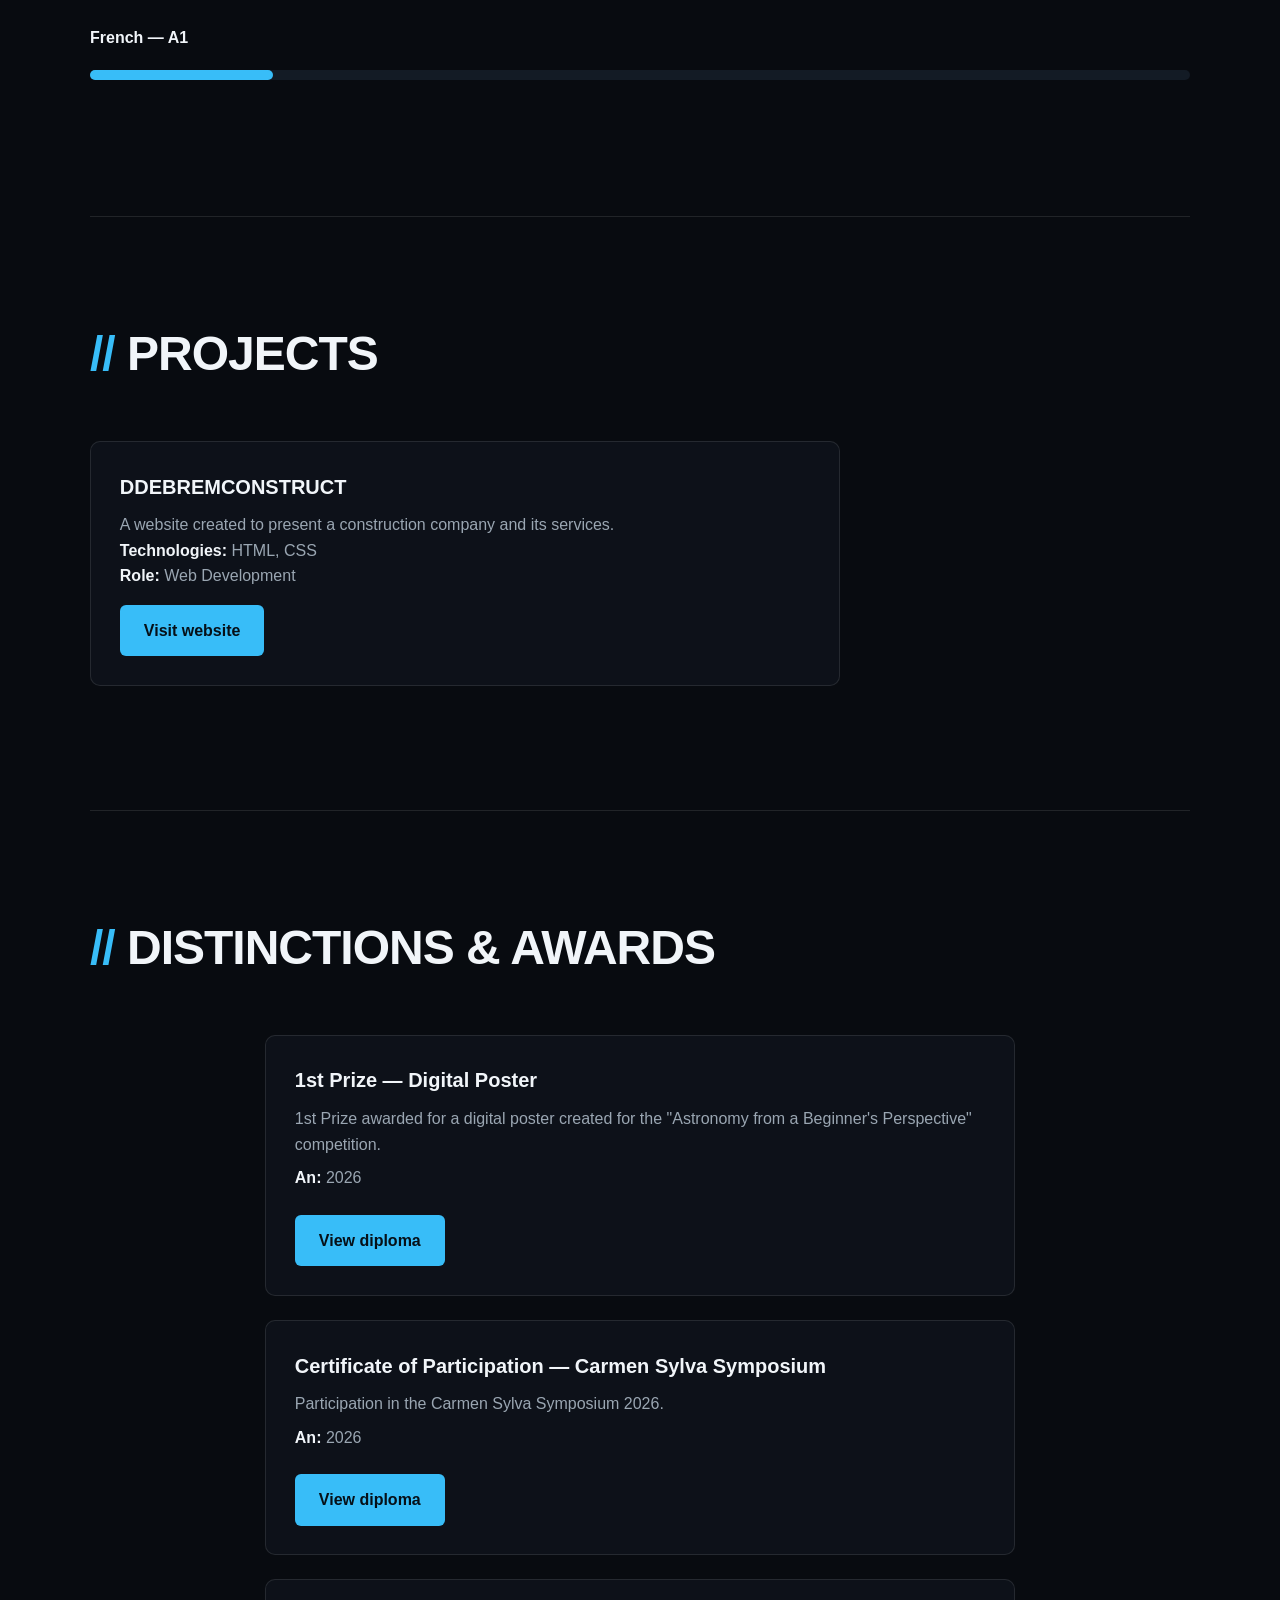
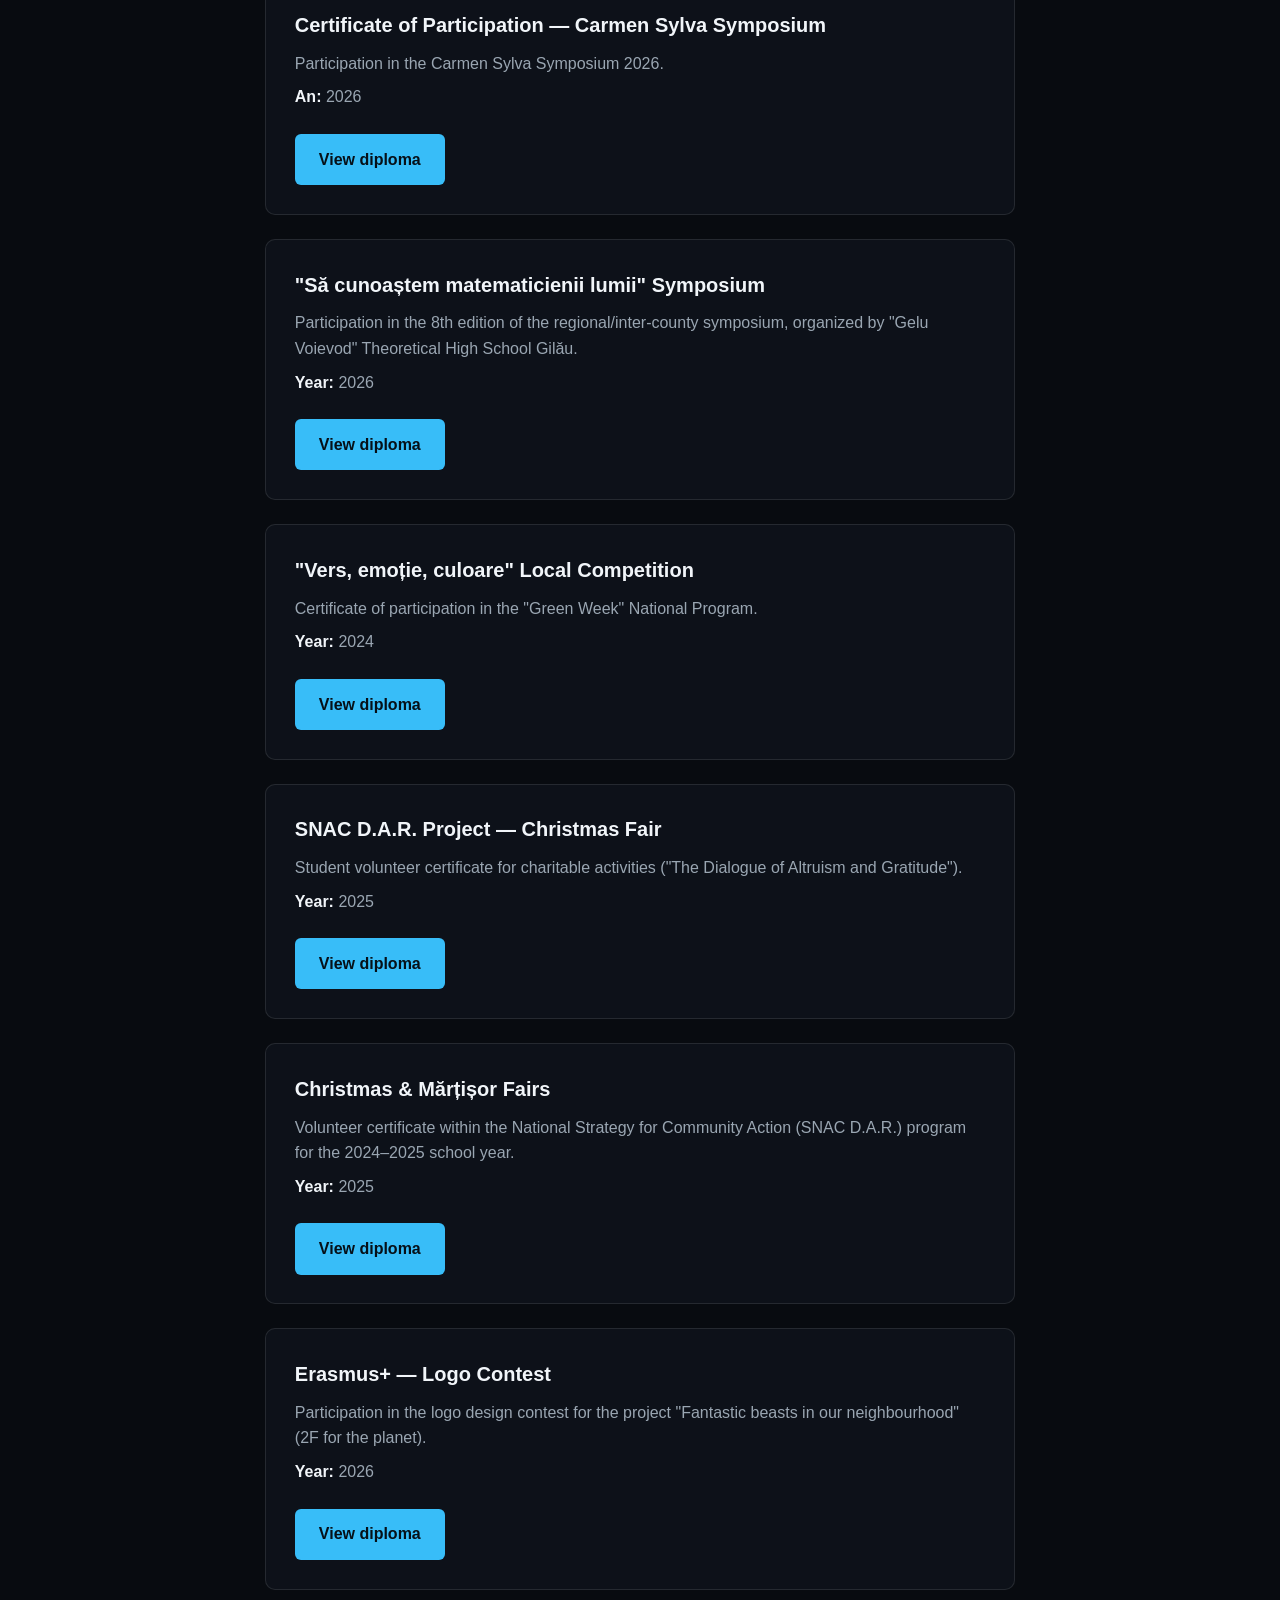
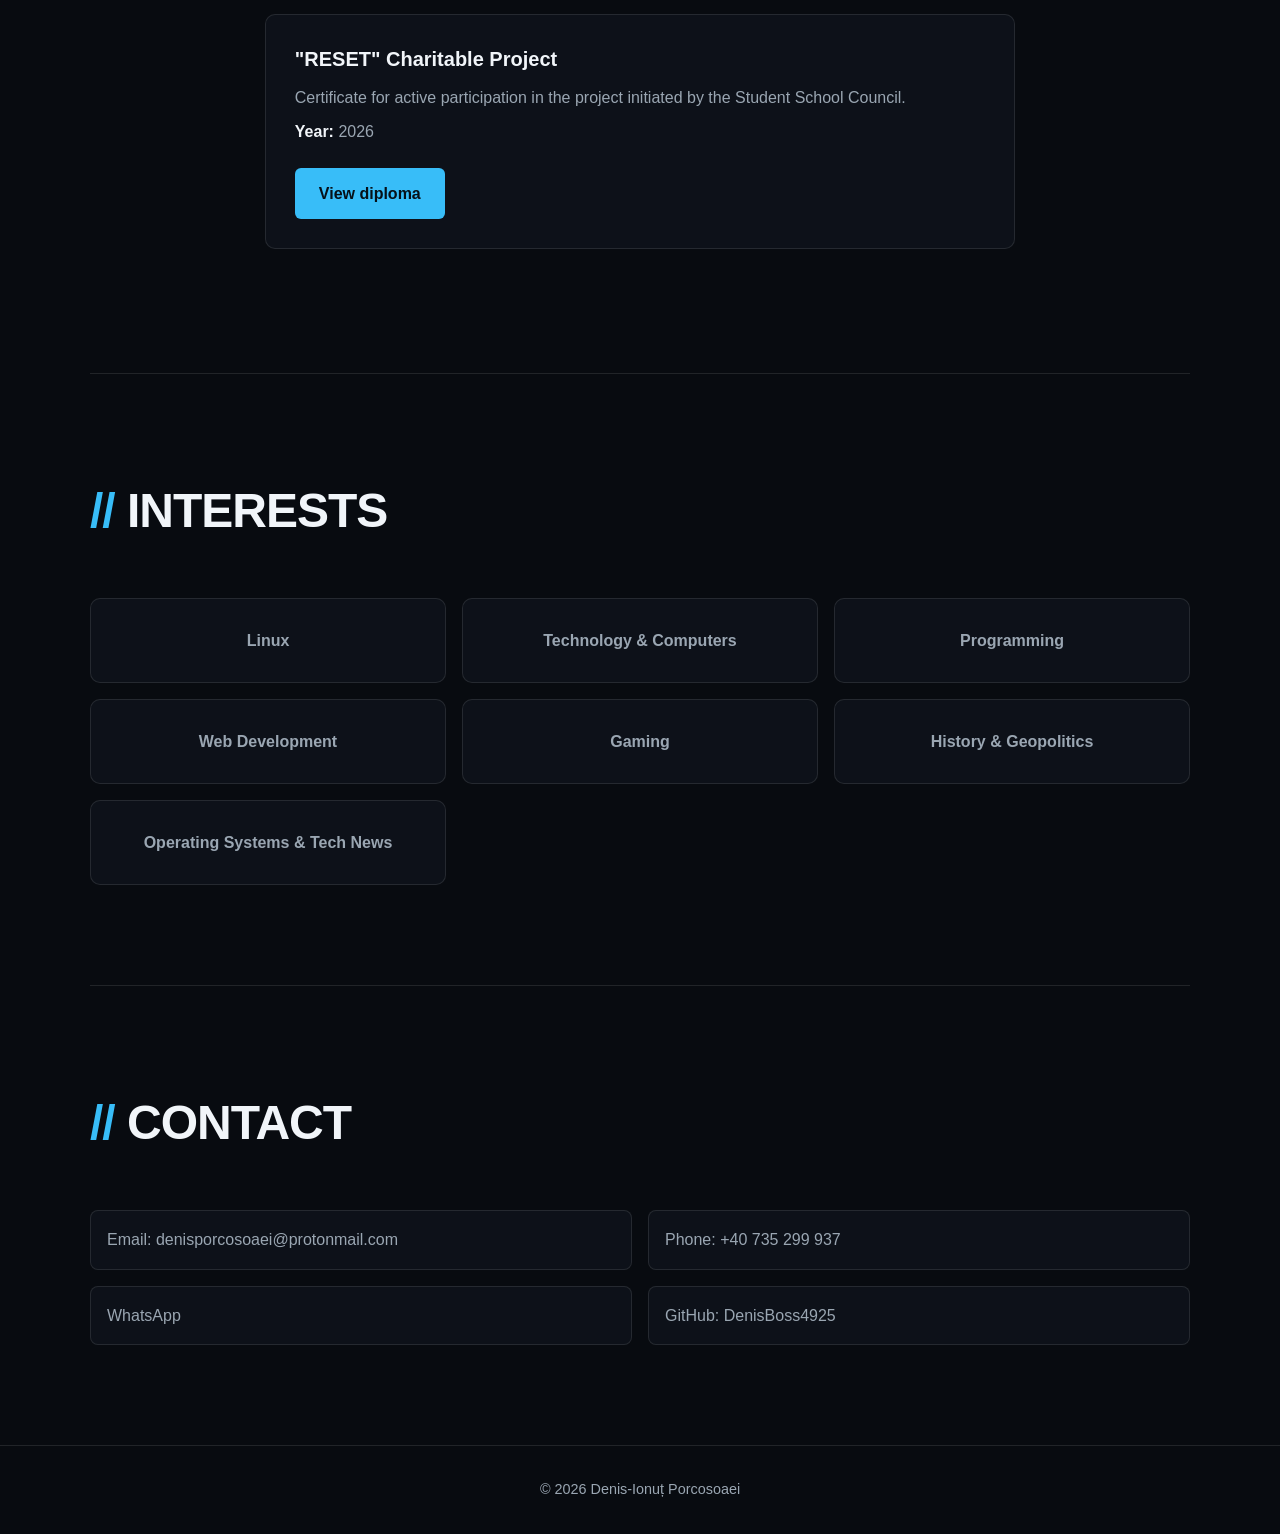
==== commit 36405448: "Update language switch links for active state" ====
--- a/indexEN.html
+++ b/indexEN.html
@@ -13,11 +13,10 @@
   <header class="header">
   <a class="logo" href="#hero">DP</a>
 
-  <div class="language-switch">
-    <a href="index.html" class="active" lang="ro" aria-current="page">RO</a>
-    <a href="indexEN.html" lang="en">EN</a>
-  </div>
-
+   <div class="language-switch">
+    <a href="index.html" lang="ro">RO</a>
+    <a href="indexEN.html" class="active" lang="en" aria-current="page">EN</a>
+  </div>
     <nav class="nav" aria-label="Main navigation">
       <a href="#about">About</a>
       <a href="#education">Education</a>
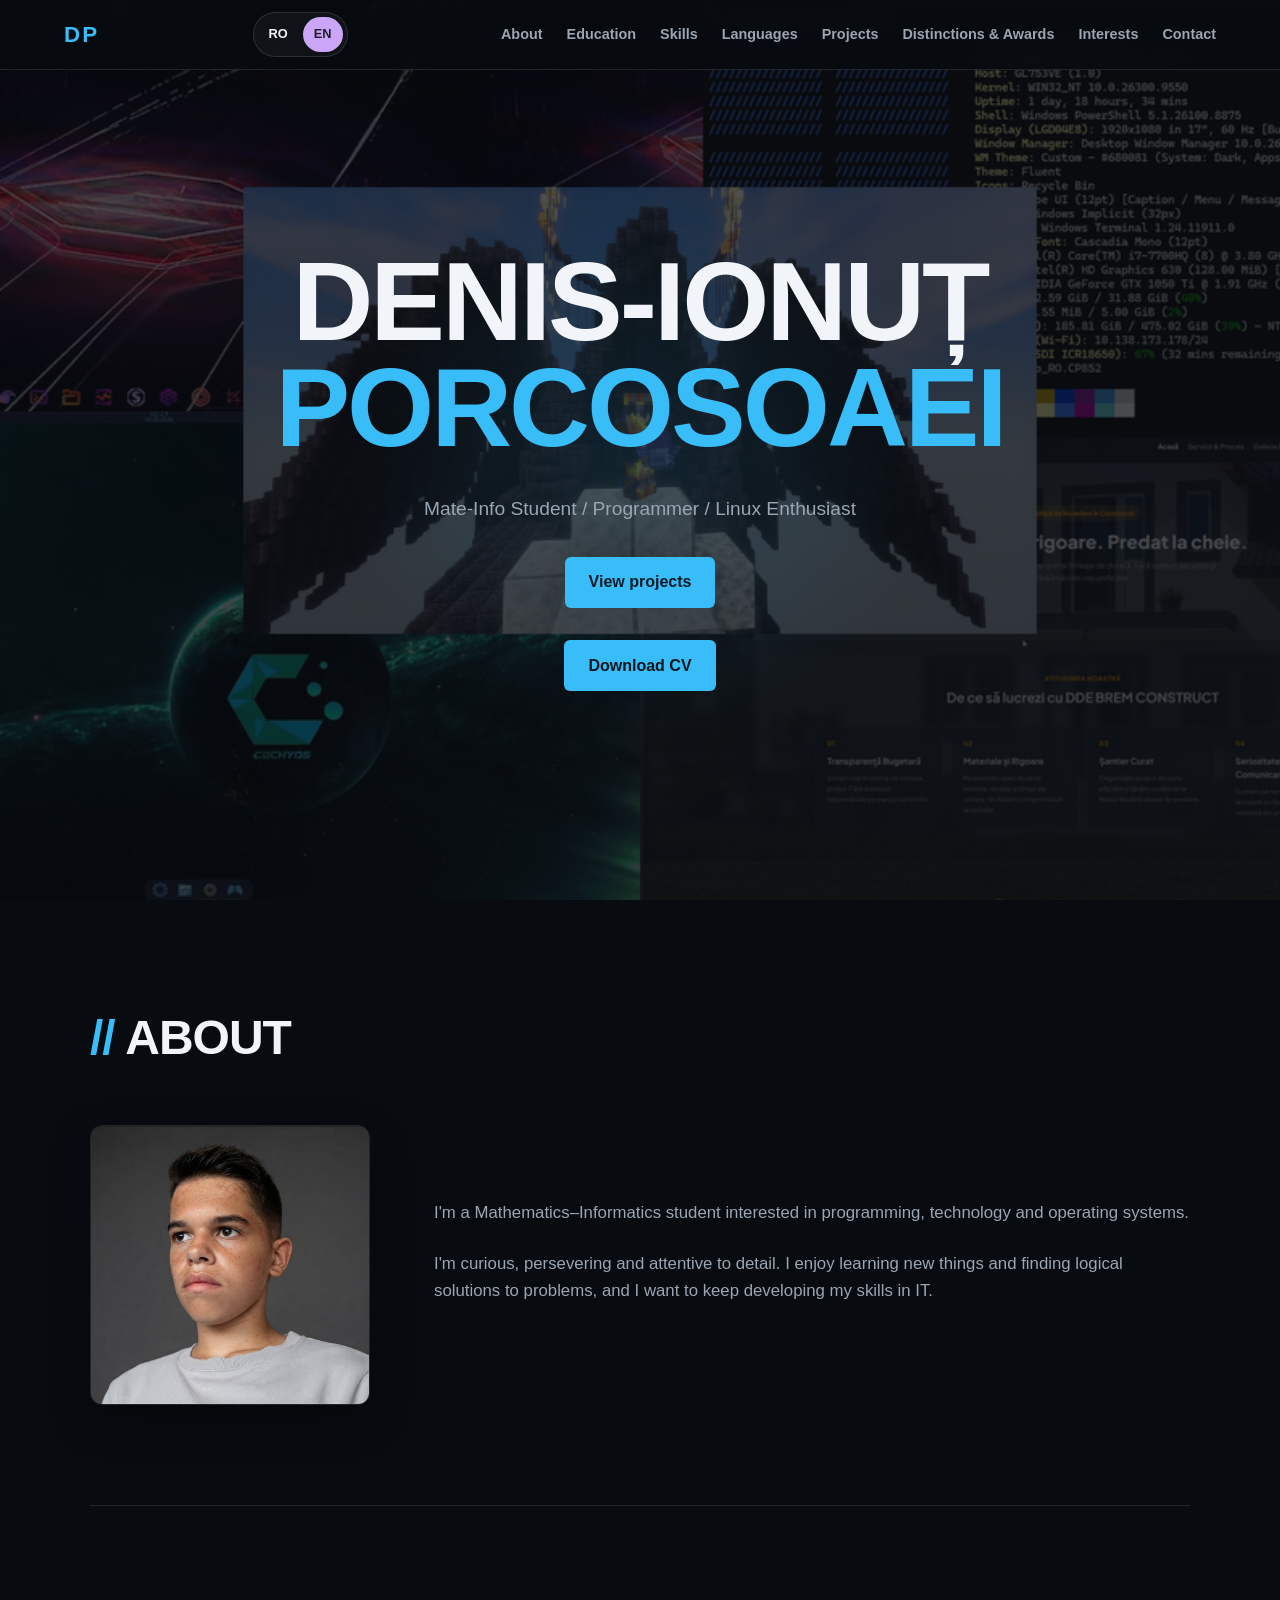
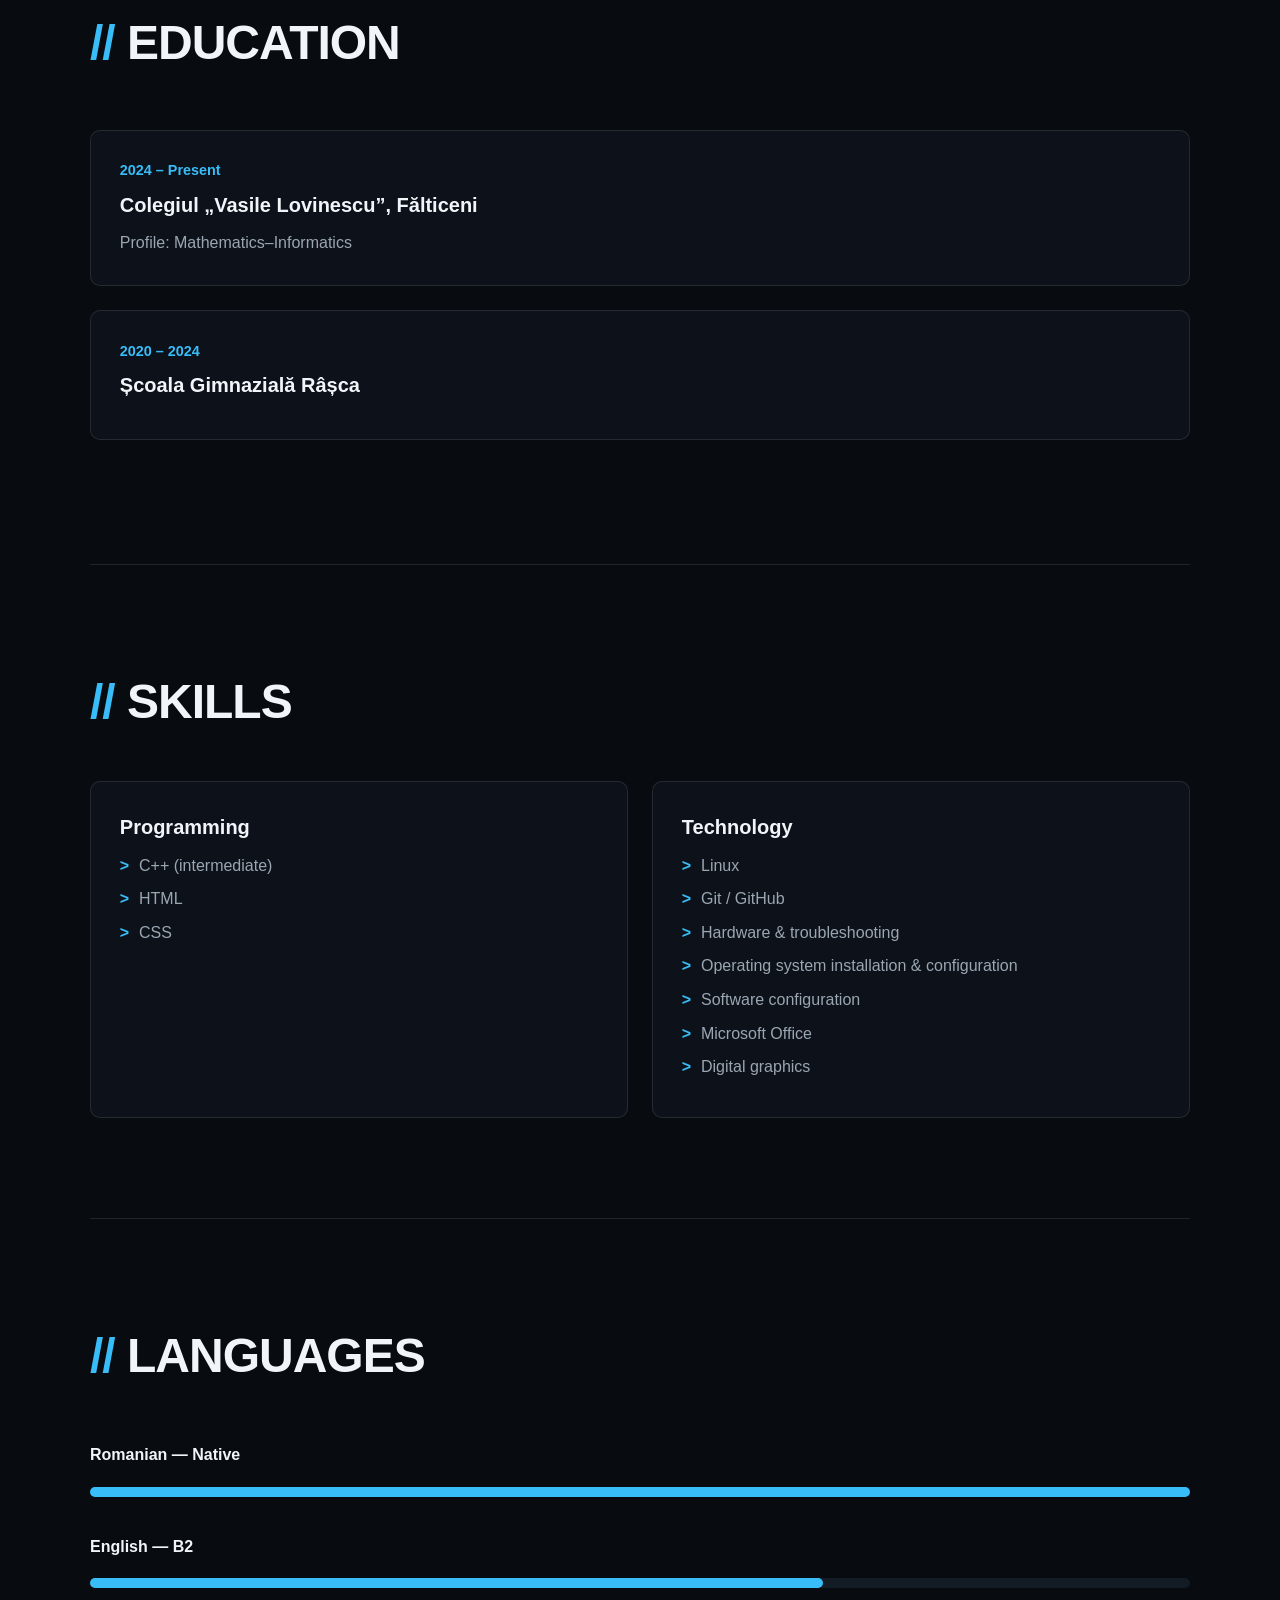
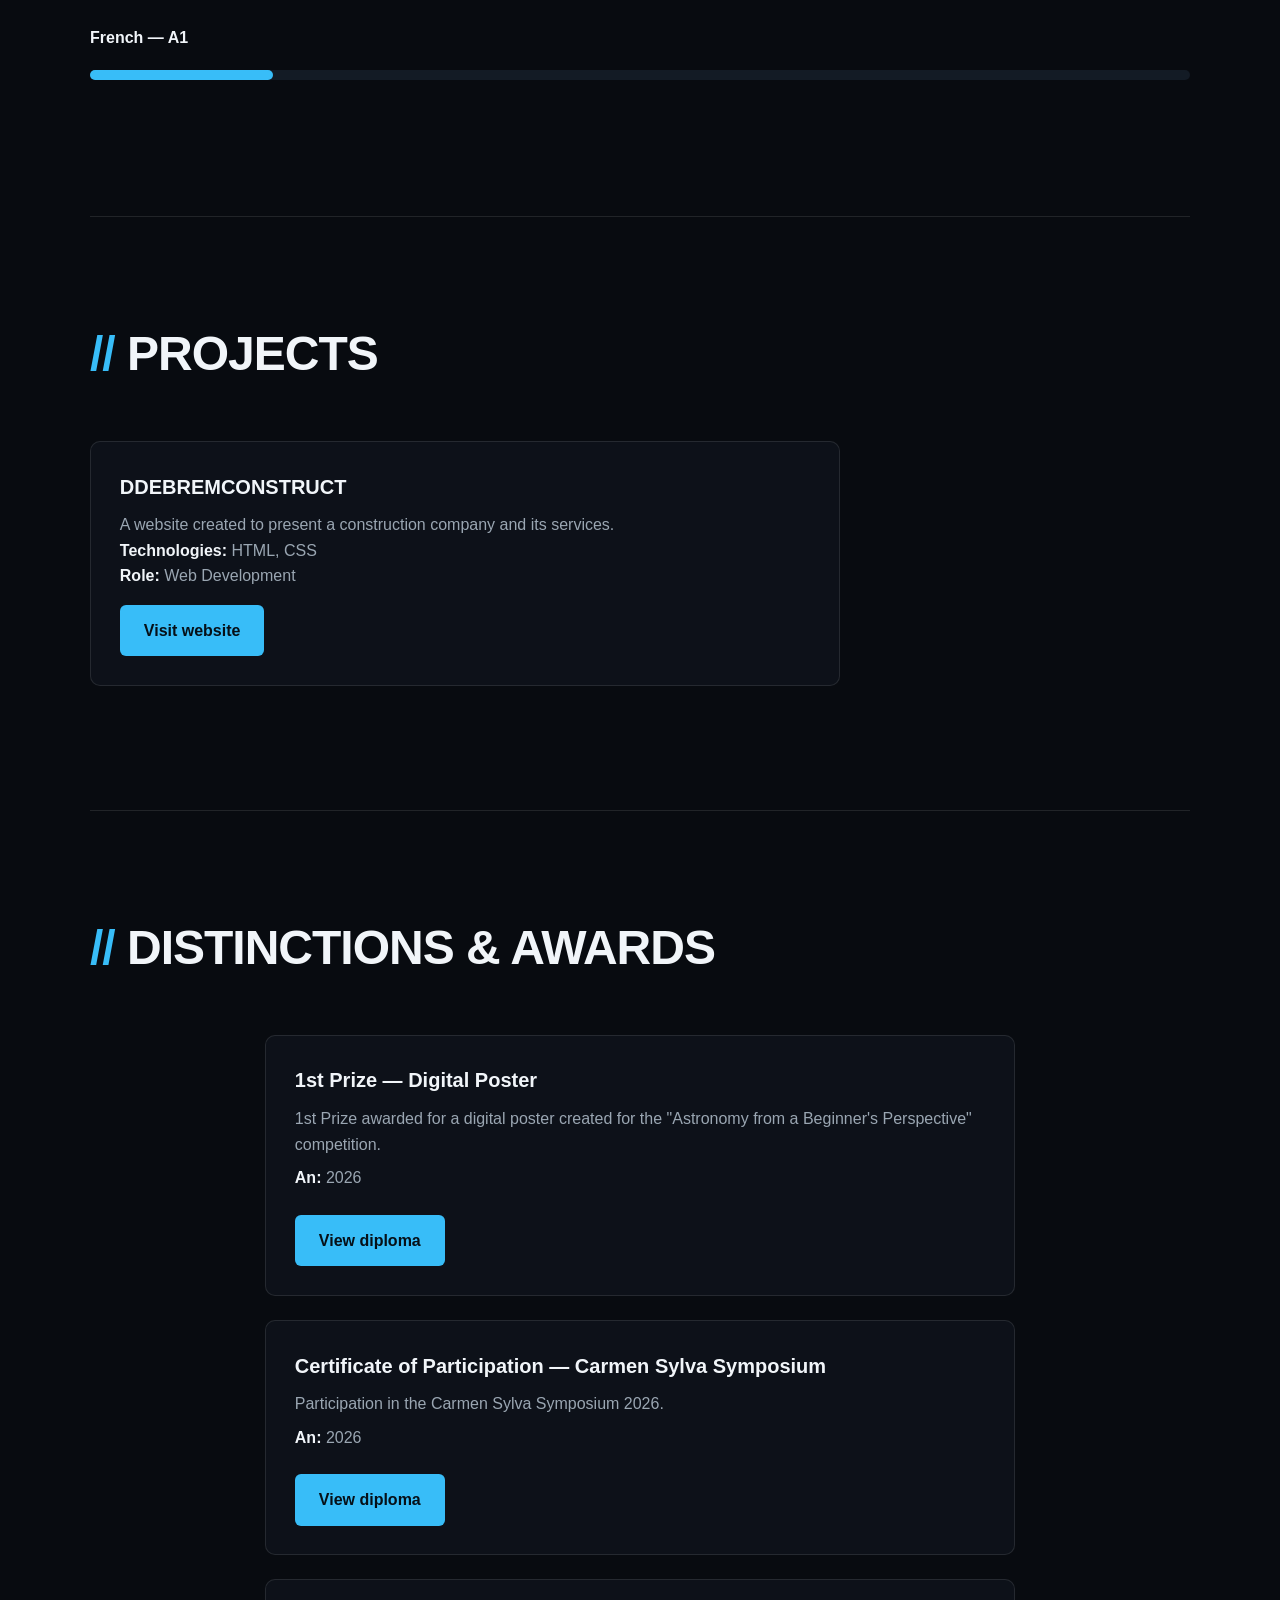
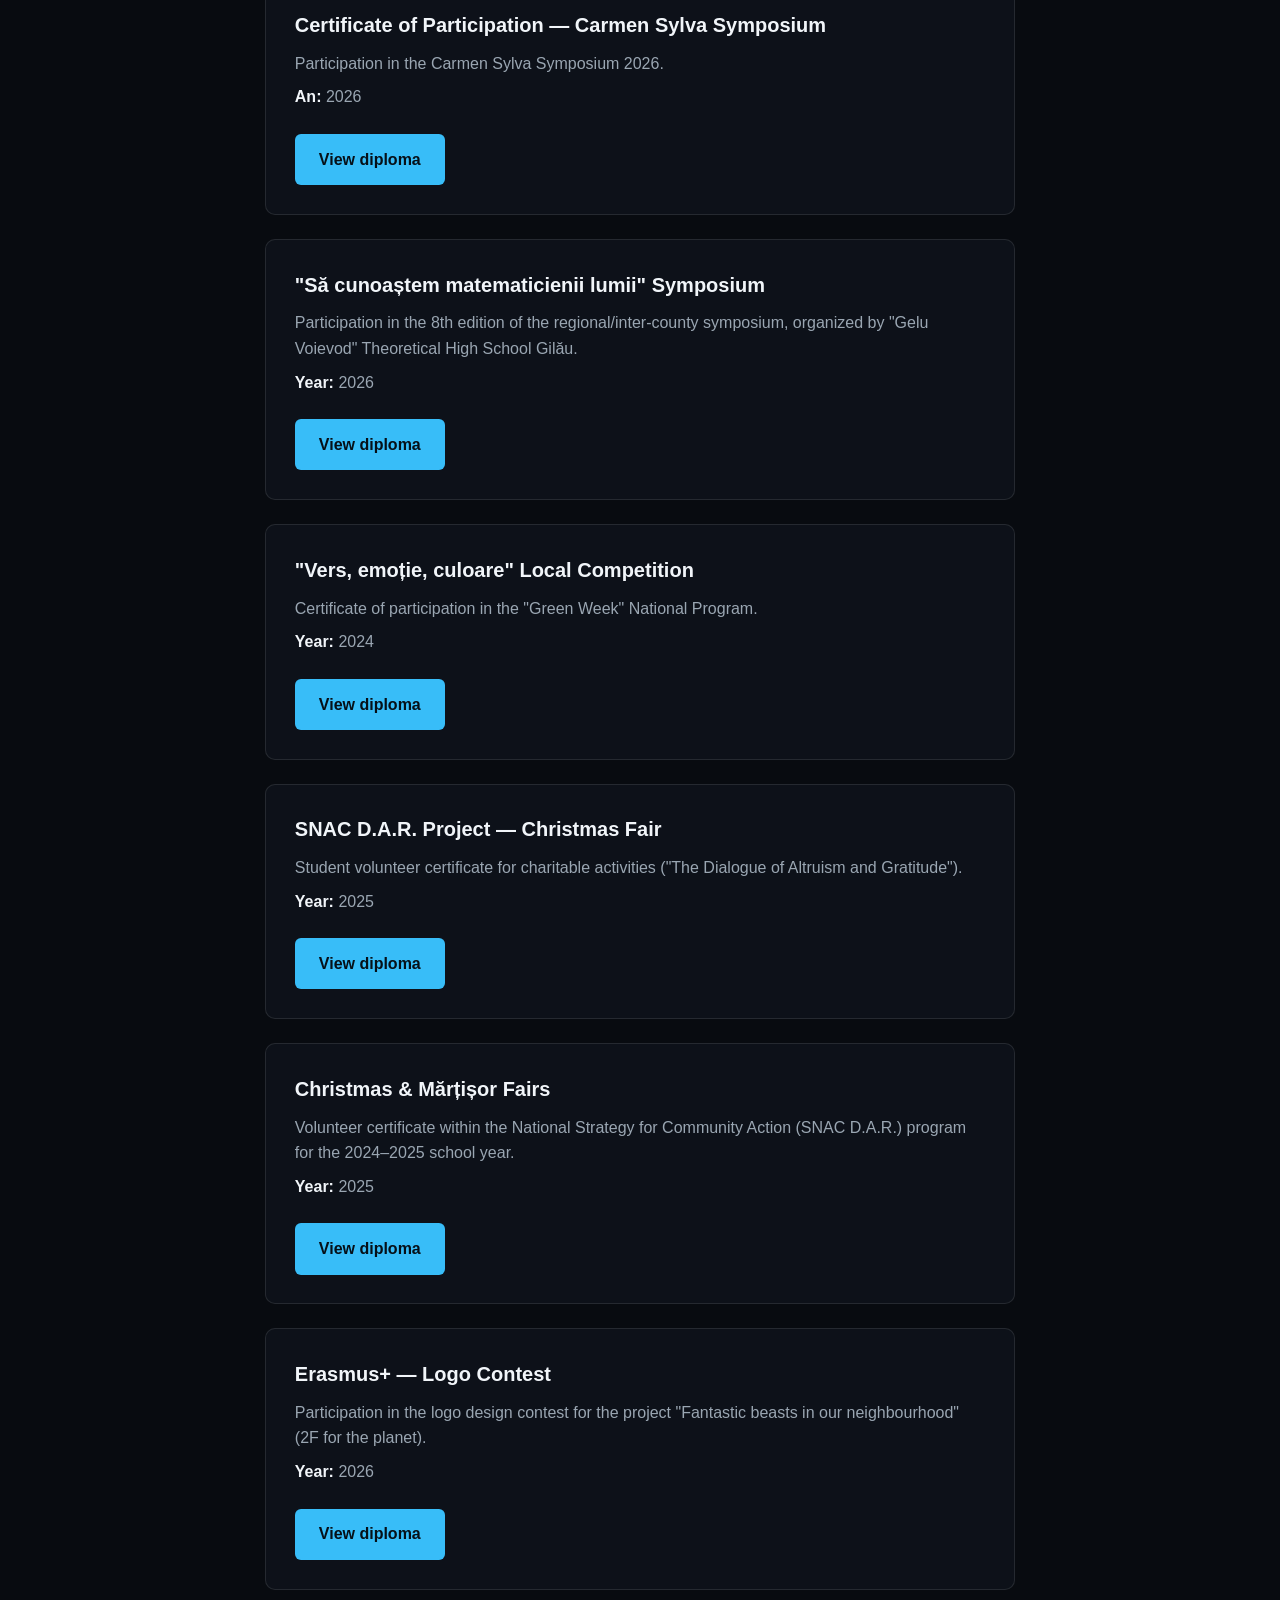
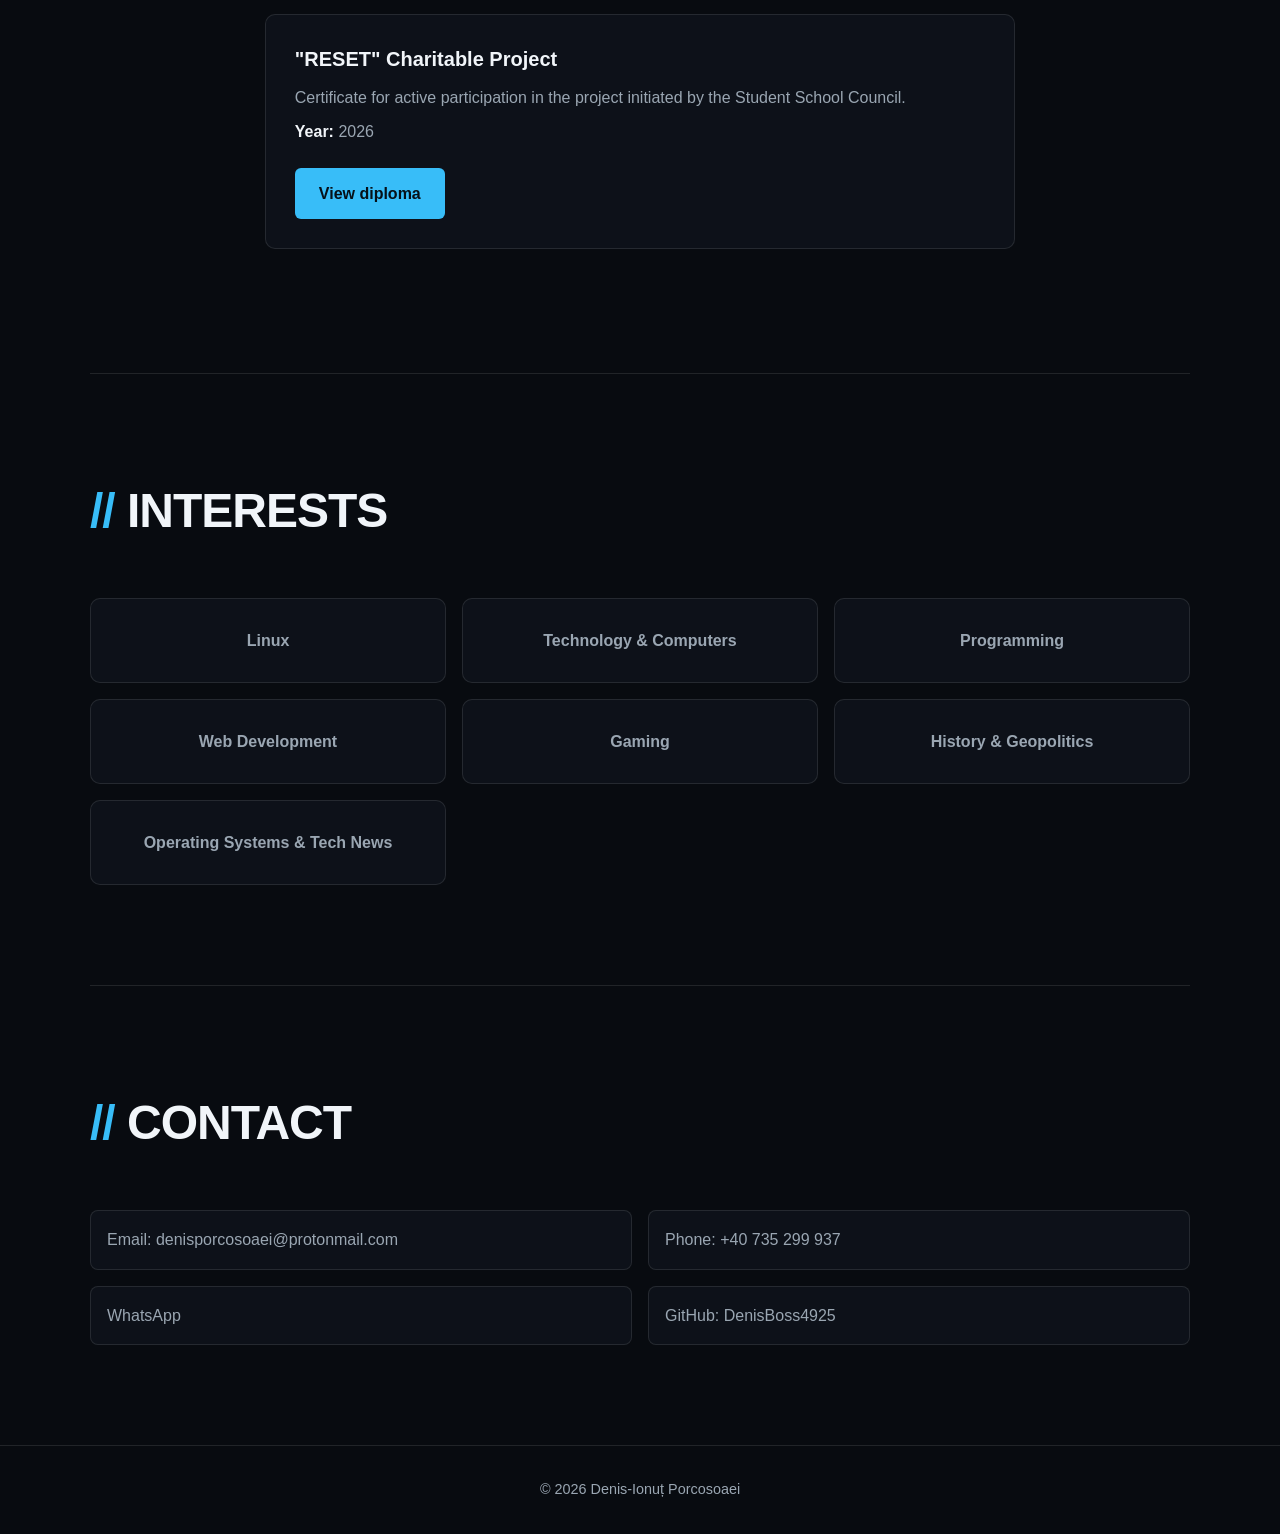
==== commit 06682e5d: "Add download link for CV in indexEN.html" ====
--- a/indexEN.html
+++ b/indexEN.html
@@ -39,6 +39,7 @@
       </h1>
       <p class="subtitle">Mate-Info Student / Programmer / Linux Enthusiast</p>
       <a class="button" href="#projects">View projects</a>
+     <a class="button button--ghost" href="imagini/Denis_CV.pdf"download>Download CV</a>
     </section>
 
     <!-- ABOUT -->
--- a/style.css
+++ b/style.css
@@ -1,721 +1,1244 @@
-/* =========================
-   VARIABLES
-========================= */
+
+/* ============================================================
+   VARIABILE GLOBALE
+   :root selectează elementul rădăcină al documentului HTML.
+   Variabilele definite aici pot fi folosite în tot fișierul CSS.
+   ============================================================ */
 
 :root {
-  --bg: #080b10;
-   --surface: rgba(14, 19, 27, 0.88);
-   --surface-light: rgba(21, 28, 39, 0.94);
-   
+  --bg: #080b10; 
+  /* Culoarea principală a fundalului paginii. */
+
+  --surface: rgba(14, 19, 27, 0.88);
+  /* Fundalul cardurilor; rgba permite transparență.
+     Ultima valoare, 0.88, reprezintă opacitatea de 88%. */
+
+  --surface-light: rgba(21, 28, 39, 0.94);
+  /* Fundalul mai deschis folosit la interacțiunea cu cardurile. */
+
   --text: #f1f5f9;
+  /* Culoarea principală a textului. */
+
   --muted: #9aa6b2;
+  /* Culoarea textului secundar, mai puțin evidențiat. */
 
   --accent: #38bdf8;
+  /* Culoarea de accent: albastru deschis. */
+
   --accent-dark: #0ea5e9;
+  /* Varianta mai închisă a culorii de accent. */
 
   --border: rgba(255, 255, 255, 0.1);
+  /* Culoarea semitransparentă folosită pentru borduri. */
 
   --max-width: 1100px;
+  /* Lățimea maximă a conținutului principal. */
+
   --header-height: 70px;
-}
-
-
-/* =========================
+  /* Înălțimea standard a antetului. */
+}
+
+
+/* ============================================================
    RESET
-========================= */
-
+   Elimină unele stiluri implicite ale browserului.
+   ============================================================ */
+
+/* Asteriscul selectează toate elementele HTML. */
 * {
   margin: 0;
+  /* Elimină marginile exterioare implicite. */
+
   padding: 0;
+  /* Elimină spațierea interioară implicită. */
+
   box-sizing: border-box;
-}
-
+  /* Include conținutul, padding-ul și bordura în dimensiunea
+     declarată a elementului, fără a adăuga padding-ul peste ea. */
+}
+
+
+/* Selectează elementul HTML principal. */
 html {
   scroll-behavior: smooth;
+  /* Activează derularea lină atunci când navigăm către o secțiune. */
+
   scroll-padding-top: var(--header-height);
-}
-
-
+  /* Lasă spațiu sus la navigarea către o secțiune,
+     astfel încât antetul fix să nu acopere titlul. */
+}
+
+
+/* ============================================================
+   ELEMENTE GENERALE
+   Stabilește aspectul de bază al paginii.
+   ============================================================ */
+
+/* Selectează corpul paginii, unde se află conținutul vizibil. */
 body {
   background-color: var(--bg);
+  /* Aplică fundalul definit în variabila --bg. */
+
   background-image:
+    /* Permite suprapunerea mai multor straturi de fundal. */
+
     linear-gradient(
       rgba(8, 11, 16, 0.68),
       rgba(8, 11, 16, 0.78)
     ),
+    /* Creează un strat întunecat semitransparent.
+       Prima culoare este la începutul gradientului,
+       iar a doua este la sfârșit. */
+
     url("imagini/fundal.png");
+    /* Încarcă imaginea din folderul imagini.
+       Calea este relativă la locația fișierului CSS. */
 
   background-size: cover;
+  /* Redimensionează imaginea pentru a acoperi zona disponibilă,
+     chiar dacă o parte din imagine trebuie decupată. */
+
   background-position: center;
+  /* Centrează imaginea în zona de fundal. */
+
   background-repeat: no-repeat;
+  /* Împiedică repetarea imaginii dacă aceasta este mai mică
+     decât zona de fundal. */
+
   background-attachment: fixed;
+  /* Menține fundalul fix în timpul derulării paginii. */
 
   color: var(--text);
+  /* Stabilește culoarea implicită a textului. */
+
   font-family: Arial, Helvetica, sans-serif;
+  /* Folosește Arial; dacă nu este disponibil, încearcă Helvetica,
+     apoi un font sans-serif generic. */
+
   line-height: 1.6;
+  /* Înălțimea liniei este de 1,6 ori dimensiunea fontului,
+     ceea ce face paragrafele mai ușor de citit. */
+
   min-height: 100vh;
-}
-
-
-/* =========================
-   GENERAL ELEMENTS
-========================= */
-
+  /* Corpul paginii are cel puțin înălțimea ferestrei.
+     100vh înseamnă 100% din înălțimea viewportului. */
+}
+
+
+/* Selectează toate linkurile din pagină. */
 a {
   color: inherit;
+  /* Linkul moștenește culoarea textului elementului părinte. */
+
   text-decoration: none;
-}
-
+  /* Elimină sublinierea implicită a linkurilor. */
+}
+
+
+/* Selectează toate imaginile. */
 img {
   display: block;
+  /* Face imaginea un element de tip block,
+     eliminând spațiul suplimentar de sub imaginile inline. */
+
   max-width: 100%;
-}
-
+  /* Împiedică imaginea să depășească lățimea containerului. */
+}
+
+
+/* Selectează listele neordonate. */
 ul {
   list-style: none;
-}
-
-
-/* =========================
-   HEADER
-========================= */
-
+  /* Elimină marcatorii impliciți, precum punctele din liste. */
+}
+
+
+/* ============================================================
+   ANTETUL PAGINII
+   Conține logo-ul, selectorul de limbă și meniul de navigare.
+   ============================================================ */
+
+/* Selectează elementul care are clasa header. */
 .header {
   position: fixed;
+  /* Fixează antetul în raport cu fereastra browserului.
+     Acesta rămâne vizibil când utilizatorul derulează pagina. */
+
   top: 0;
+  /* Poziționează antetul la marginea superioară a ferestrei. */
+
   left: 0;
+  /* Poziționează antetul la marginea stângă a ferestrei. */
 
   width: 100%;
+  /* Face antetul să ocupe întreaga lățime a ferestrei. */
+
   height: var(--header-height);
-
+  /* Stabilește înălțimea folosind variabila globală. */
+
+  display: flex;
+  /* Activează Flexbox pentru aranjarea elementelor copil. */
+
+  align-items: center;
+  /* Centrează vertical elementele din antet. */
+
+  justify-content: space-between;
+  /* Distribuie spațiul liber între elementele principale. */
+
+  padding: 0 5%;
+  /* Fără padding vertical și cu spațiu interior de 5%
+     din lățimea containerului la stânga și la dreapta. */
+
+  background: rgba(8, 11, 16, 0.85);
+  /* Aplică un fundal întunecat cu opacitate de 85%. */
+
+  backdrop-filter: blur(12px);
+  /* Estompează conținutul care se vede prin fundalul transparent.
+     Efectul este cunoscut drept blur de fundal. */
+
+  border-bottom: 1px solid var(--border);
+  /* Adaugă o bordură de 1px sub antet. */
+
+  z-index: 1000;
+  /* Plasează antetul deasupra elementelor cu un z-index mai mic. */
+}
+
+
+/* Grupează logo-ul și selectorul de limbă */
+.header-brand {
   display: flex;
   align-items: center;
-  justify-content: space-between;
-
-  padding: 0 5%;
-
-  background: rgba(8, 11, 16, 0.85);
-  backdrop-filter: blur(12px);
-
-  border-bottom: 1px solid var(--border);
-
-  z-index: 1000;
-}
-
+  gap: 18px;
+  flex-shrink: 0;
+}
+
+
+/* Selectează logo-ul DP. */
 .logo {
   font-size: 1.4rem;
+  /* Dimensiunea textului este de 1,4 ori dimensiunea fontului
+     de bază al elementului rădăcină. */
+
   font-weight: 800;
+  /* Face textul foarte îngroșat. */
+
   letter-spacing: 2px;
+  /* Adaugă 2px între caracterele textului. */
 
   color: var(--accent);
+  /* Colorează logo-ul cu nuanța de accent. */
 
   transition: 0.25s ease;
-}
-
+  /* Animează proprietățile compatibile în 0,25 secunde,
+     folosind o tranziție cu accelerare și încetinire. */
+}
+
+
+/* Se aplică atunci când cursorul este deasupra logo-ului. */
 .logo:hover {
   color: var(--text);
-}
-
+  /* Schimbă logo-ul în culoarea principală a textului. */
+}
+
+
+/* Selectează meniul de navigare. */
 .nav {
   display: flex;
+  /* Așază linkurile meniului pe o linie, folosind Flexbox. */
+
   gap: 1.5rem;
-}
-
+  /* Lasă un spațiu de 1,5rem între linkuri. */
+}
+
+
+/* Selectează linkurile din meniu, nu toate linkurile paginii. */
 .nav a {
   color: var(--muted);
+  /* Folosește culoarea textului secundar. */
+
   font-size: 0.9rem;
+  /* Reduce dimensiunea fontului la 0,9rem. */
+
   font-weight: 600;
+  /* Face textul semibold. */
 
   transition: color 0.25s ease;
-}
-
+  /* Animează schimbarea culorii în 0,25 secunde. */
+}
+
+
+/* Efectul aplicat linkurilor din meniu la trecerea cursorului. */
 .nav a:hover {
   color: var(--accent);
-}
-
-
-/* =========================
-   HERO
-========================= */
-
+  /* Evidențiază linkul folosind culoarea de accent. */
+}
+
+
+/* ============================================================
+   SECȚIUNEA HERO
+   Este prima secțiune a paginii și conține numele și prezentarea.
+   ============================================================ */
+
+/* Selectează secțiunea cu clasa hero. */
 .hero {
   min-height: 100vh;
+  /* Face secțiunea cel puțin la fel de înaltă ca viewportul. */
 
   display: flex;
+  /* Activează Flexbox pentru conținutul secțiunii. */
+
   flex-direction: column;
+  /* Așază elementele copil unul sub altul. */
+
   justify-content: center;
+  /* Centrează vertical conținutul în spațiul disponibil. */
+
   align-items: center;
+  /* Centrează orizontal elementele. */
 
   text-align: center;
+  /* Centrează textul din interiorul elementelor. */
 
   padding: 100px 5% 60px;
+  /* Adaugă 100px sus, 5% lateral și 60px jos.
+     Spațiul de sus ajută la evitarea suprapunerii cu antetul. */
 
   position: relative;
+  /* Creează un reper pentru elementele poziționate în interior,
+     precum efectul de lumină definit prin ::before. */
 
   overflow: hidden;
-}
-
-/* Background glow */
-
+  /* Ascunde conținutul care depășește limitele secțiunii,
+     inclusiv părțile exterioare ale efectului luminos. */
+}
+
+
+/* Creează un element decorativ înaintea conținutului secțiunii. */
 .hero::before {
   content: "";
+  /* Generează un pseudo-element fără text. */
 
   position: absolute;
+  /* Permite poziționarea independentă față de conținutul normal. */
 
   width: 600px;
+  /* Stabilește lățimea efectului luminos. */
+
   height: 600px;
+  /* Stabilește înălțimea efectului luminos. */
 
   top: 50%;
+  /* Mută centrul de referință vertical la jumătatea secțiunii. */
+
   left: 50%;
+  /* Mută centrul de referință orizontal la jumătatea secțiunii. */
 
   transform: translate(-50%, -50%);
+  /* Deplasează elementul înapoi cu jumătate din propria lățime
+     și înălțime, centrându-l exact. */
 
   background: radial-gradient(
     circle,
     rgba(56, 189, 248, 0.12),
     transparent 70%
   );
+  /* Creează o lumină circulară albastră, care devine transparentă
+     spre exterior. Opacitatea inițială este de 12%. */
 
   pointer-events: none;
-}
-
+  /* Împiedică elementul decorativ să blocheze clicurile
+     sau interacțiunile cu elementele aflate dedesubt. */
+}
+
+
+/* Selectează titlul principal din secțiunea hero. */
 .hero h1 {
   position: relative;
+  /* Permite controlul poziționării titlului în raport cu
+     elementele sale și ajută la menținerea lui deasupra efectului. */
 
   font-size: clamp(3rem, 9vw, 7rem);
+  /* Dimensiunea fontului nu scade sub 3rem și nu depășește 7rem.
+     Valoarea preferată este 9% din lățimea viewportului. */
+
   line-height: 0.95;
+  /* Reduce spațiul vertical dintre rândurile titlului. */
 
   letter-spacing: -3px;
-}
-
+  /* Apropie literele cu 3px pentru un aspect compact. */
+}
+
+
+/* Selectează fiecare span din titlul principal. */
 .hero h1 span {
   display: block;
-}
-
+  /* Pune fiecare parte a numelui pe un rând separat. */
+}
+
+
+/* Selectează ultimul span din titlul principal. */
 .hero h1 span:last-child {
   color: var(--accent);
-}
-
+  /* Colorează al doilea rând al numelui cu albastru. */
+}
+
+
+/* Selectează textul de prezentare din hero. */
 .subtitle {
   position: relative;
+  /* Poziționează textul în contextul său, deasupra decorului. */
 
   margin-top: 2rem;
+  /* Adaugă spațiu între nume și textul de prezentare. */
 
   color: var(--muted);
+  /* Folosește culoarea textului secundar. */
 
   font-size: clamp(1rem, 2vw, 1.2rem);
-}
-
-
-/* =========================
-   BUTTON
-========================= */
-
+  /* Fontul variază în funcție de ecran, dar rămâne între
+     1rem și 1,2rem. */
+}
+
+
+/* ============================================================
+   BUTOANE
+   Stilul este reutilizat pentru linkurile care au clasa button.
+   ============================================================ */
+
+/* Selectează toate elementele cu clasa button. */
 .button {
   display: inline-block;
+  /* Permite aplicarea dimensiunilor și padding-ului,
+     păstrând elementul în fluxul textului. */
 
   margin-top: 2rem;
+  /* Adaugă spațiu deasupra butonului. */
 
   padding: 0.8rem 1.5rem;
+  /* Adaugă 0,8rem sus și jos, respectiv 1,5rem lateral. */
 
   background: var(--accent);
+  /* Aplică fundalul albastru. */
+
   color: #061018;
+  /* Folosește text foarte închis pentru contrast. */
 
   border-radius: 6px;
+  /* Rotunjește colțurile cu o rază de 6px. */
 
   font-weight: 700;
+  /* Face textul îngroșat. */
 
   transition:
     transform 0.25s ease,
     background 0.25s ease,
     box-shadow 0.25s ease;
-}
-
+  /* Animează separat deplasarea, fundalul și umbra. */
+}
+
+
+/* Efectul vizual al butonului când cursorul este deasupra. */
 .button:hover {
   background: var(--accent-dark);
+  /* Întunecă fundalul butonului. */
 
   transform: translateY(-3px);
+  /* Ridică vizual butonul cu 3px. */
 
   box-shadow: 0 8px 25px rgba(56, 189, 248, 0.2);
-}
-
-
-/* =========================
-   SECTIONS
-========================= */
-
+  /* Adaugă o umbră albastră discretă.
+     Valorile reprezintă deplasarea orizontală, verticală,
+     estomparea umbrei și culoarea ei. */
+}
+
+
+/* ============================================================
+   SECȚIUNI GENERALE
+   Reguli comune pentru secțiunile principale ale portofoliului.
+   ============================================================ */
+
+/* Selectează secțiunile care au clasa section. */
 .section {
   width: min(var(--max-width), 90%);
+  /* Lățimea este cea mai mică dintre 1100px și 90% din părinte.
+     Astfel, conținutul nu devine prea lat pe ecranele mari. */
 
   margin: 0 auto;
+  /* Elimină marginile verticale și centrează orizontal secțiunea. */
 
   padding: 100px 0;
-}
-
+  /* Adaugă 100px spațiu interior sus și jos, fără padding lateral. */
+}
+
+
+/* Selectează titlurile h2 din secțiuni. */
 .section h2 {
   margin-bottom: 3rem;
+  /* Lasă spațiu între titlul secțiunii și conținut. */
 
   font-size: clamp(2rem, 5vw, 3rem);
+  /* Fontul variază odată cu lățimea ecranului,
+     între 2rem și 3rem. */
 
   letter-spacing: -1px;
+  /* Apropie literele cu 1px. */
 
   color: var(--text);
-}
-
+  /* Folosește culoarea principală a textului. */
+}
+
+
+/* Adaugă simbolul decorativ înaintea titlurilor h2. */
 .section h2::before {
   content: "// ";
+  /* Introduce două bare oblice înaintea titlului. */
 
   color: var(--accent);
-}
-
-
-/* =========================
-   ABOUT
-========================= */
-
+  /* Colorează barele în albastru. */
+}
+
+
+/* ============================================================
+   SECȚIUNEA DESPRE MINE
+   Aranjează fotografia și textul într-un layout cu două coloane.
+   ============================================================ */
+
+/* Selectează containerul care grupează fotografia și textul. */
 .about {
   display: grid;
+  /* Activează CSS Grid pentru organizarea elementelor. */
 
   grid-template-columns: 280px 1fr;
+  /* Prima coloană are 280px, iar a doua ocupă spațiul rămas. */
 
   gap: 4rem;
+  /* Adaugă spațiu între fotografie și text. */
 
   align-items: center;
-}
-
+  /* Centrează vertical conținutul celor două coloane. */
+}
+
+
+/* Selectează fotografia din secțiunea despre mine. */
 .about img {
   width: 280px;
+  /* Stabilește lățimea fotografiei. */
+
   height: 280px;
+  /* Stabilește înălțimea fotografiei. */
 
   object-fit: cover;
+  /* Umple cadrul fără deformarea fotografiei;
+     părțile care depășesc cadrul sunt decupate. */
 
   border-radius: 12px;
+  /* Rotunjește colțurile fotografiei. */
 
   border: 1px solid var(--border);
+  /* Adaugă o bordură fină în jurul imaginii. */
 
   box-shadow: 0 15px 40px rgba(0, 0, 0, 0.35);
-}
-
+  /* Creează o umbră întunecată sub și în jurul fotografiei. */
+}
+
+
+/* Selectează paragrafele din secțiunea despre mine. */
 .about p {
   margin-bottom: 1.5rem;
+  /* Adaugă spațiu sub fiecare paragraf. */
 
   color: var(--muted);
+  /* Folosește culoarea textului secundar. */
 
   font-size: 1.05rem;
-}
-
-
-/* =========================
-   CARDS
-========================= */
-
+  /* Mărește ușor fontul față de dimensiunea de bază. */
+}
+
+
+/* ============================================================
+   CARDURI
+   Folosite la educație, competențe, proiecte, premii și interese.
+   ============================================================ */
+
+/* Selectează toate elementele care au clasa card. */
 .card {
   background: var(--surface);
+  /* Aplică fundalul semitransparent al cardului. */
 
   border: 1px solid var(--border);
+  /* Adaugă o bordură subțire. */
 
   border-radius: 10px;
+  /* Rotunjește colțurile cardului. */
 
   padding: 1.8rem;
+  /* Adaugă spațiu între conținut și marginile cardului. */
 
   margin-bottom: 1.5rem;
+  /* Lasă spațiu între acest card și următorul element. */
 
   transition:
     transform 0.25s ease,
     border-color 0.25s ease,
     background 0.25s ease;
-}
-
+  /* Animează deplasarea, bordura și fundalul cardului. */
+}
+
+
+/* Efectul aplicat cardului când cursorul este deasupra. */
 .card:hover {
   transform: translateY(-4px);
+  /* Ridică vizual cardul cu 4px. */
 
   border-color: rgba(56, 189, 248, 0.35);
+  /* Schimbă bordura într-un albastru discret. */
 
   background: var(--surface-light);
-}
-
+  /* Face fundalul cardului puțin mai luminos. */
+}
+
+
+/* Selectează titlurile h3 din carduri. */
 .card h3 {
   margin-bottom: 0.6rem;
+  /* Adaugă spațiu sub titlu. */
 
   font-size: 1.25rem;
-}
-
+  /* Stabilește dimensiunea titlului la 1,25rem. */
+}
+
+
+/* Selectează paragrafele din carduri. */
 .card p {
   color: var(--muted);
-}
-
-
-/* =========================
-   EDUCATION
-========================= */
-
+  /* Folosește culoarea textului secundar. */
+}
+
+
+/* ============================================================
+   EDUCAȚIE
+   Evidențiază anii sau perioadele de studiu.
+   ============================================================ */
+
+/* Selectează elementele care au clasa date. */
 .date {
   color: var(--accent) !important;
+  /* Evidențiază perioada cu albastru.
+     !important face regula să aibă prioritate față de multe
+     alte declarații concurente asupra aceleiași proprietăți. */
 
   font-size: 0.9rem;
+  /* Reduce dimensiunea textului perioadei. */
 
   font-weight: 700;
+  /* Face perioada îngroșată. */
 
   margin-bottom: 0.4rem;
-}
-
-
-/* =========================
-   SKILLS
-========================= */
-
+  /* Adaugă spațiu sub perioadă. */
+}
+
+
+/* ============================================================
+   COMPETENȚE
+   Organizează cardurile într-o grilă cu două coloane.
+   ============================================================ */
+
+/* Selectează secțiunea care are id-ul skills. */
 #skills {
   display: grid;
+  /* Activează CSS Grid pentru secțiunea competențelor. */
 
   grid-template-columns: repeat(2, 1fr);
+  /* Creează două coloane egale. */
 
   gap: 1.5rem;
-}
-
+  /* Stabilește distanța dintre elementele grilei. */
+}
+
+
+/* Selectează titlul h2 din secțiunea competențelor. */
 #skills h2 {
   grid-column: 1 / -1;
+  /* Întinde titlul de la prima linie a grilei
+     până la ultima linie disponibilă, ocupând ambele coloane. */
 
   margin-bottom: 1rem;
-}
-
+  /* Reduce spațiul de sub titlul secțiunii. */
+}
+
+
+/* Selectează cardurile din secțiunea competențelor. */
 #skills .card {
   margin-bottom: 0;
-}
-
+  /* Elimină marginea inferioară a cardurilor,
+     deoarece distanța este controlată de gap-ul grilei. */
+}
+
+
+/* Selectează elementele li din carduri. */
 .card li {
   position: relative;
+  /* Creează reperul de poziționare pentru marcatorul ::before. */
 
   padding-left: 1.2rem;
+  /* Lasă spațiu în stânga textului pentru marcatorul decorativ. */
 
   margin: 0.5rem 0;
+  /* Adaugă 0,5rem deasupra și dedesubtul fiecărui element. */
 
   color: var(--muted);
-}
-
+  /* Colorează textul listei cu nuanța secundară. */
+}
+
+
+/* Adaugă un marcator decorativ înaintea fiecărui element din listă. */
 .card li::before {
   content: ">";
+  /* Afișează caracterul > înaintea textului. */
 
   position: absolute;
+  /* Scoate marcatorul din fluxul normal și permite poziționarea lui. */
+
   left: 0;
+  /* Așază marcatorul la marginea stângă a elementului li. */
 
   color: var(--accent);
+  /* Colorează marcatorul în albastru. */
 
   font-weight: bold;
-}
-
-
-/* =========================
-   LANGUAGES
-========================= */
-
+  /* Face marcatorul îngroșat. */
+}
+
+
+/* ============================================================
+   LIMBI
+   Stilizează barele de progres folosite pentru nivelurile lingvistice.
+   ============================================================ */
+
+/* Selectează fiecare container al unei limbi. */
 .language {
   margin-bottom: 2rem;
-}
-
+  /* Lasă spațiu între limbile afișate. */
+}
+
+
+/* Selectează paragraful din fiecare container language. */
 .language p {
   margin-bottom: 0.5rem;
+  /* Adaugă spațiu între denumirea limbii și bara de progres. */
 
   font-weight: 600;
-}
-
+  /* Evidențiază denumirea limbii. */
+}
+
+
+/* Selectează elementele HTML progress. */
 progress {
   width: 100%;
+  /* Bara ocupă întreaga lățime disponibilă. */
+
   height: 10px;
+  /* Stabilește înălțimea barei la 10px. */
 
   appearance: none;
+  /* Elimină aspectul nativ implicit al browserului. */
+
   -webkit-appearance: none;
-}
-
+  /* Aplică aceeași intenție în browserele bazate pe WebKit. */
+}
+
+
+/* Stilizează partea necompletată a barei în browsere WebKit. */
 progress::-webkit-progress-bar {
   background: var(--surface-light);
+  /* Aplică fundalul părții necompletate. */
 
   border-radius: 10px;
-}
-
+  /* Rotunjește colțurile fundalului barei. */
+}
+
+
+/* Stilizează partea completată a barei în browsere WebKit. */
 progress::-webkit-progress-value {
   background: var(--accent);
+  /* Colorează progresul cu albastru. */
 
   border-radius: 10px;
-}
-
+  /* Rotunjește colțurile părții completate. */
+}
+
+
+/* Stilizează partea completată în Firefox. */
 progress::-moz-progress-bar {
   background: var(--accent);
+  /* Aplică aceeași culoare de accent. */
 
   border-radius: 10px;
-}
-
-
-/* =========================
-   PROJECTS
-========================= */
-
+  /* Rotunjește colțurile progresului. */
+}
+
+
+/* ============================================================
+   PROIECTE
+   Limitează lățimea cardului care prezintă un proiect.
+   ============================================================ */
+
+/* Selectează elementele care au simultan clasele card și project
+   sau orice element cu clasa project. */
 .project {
   max-width: 750px;
-}
-
+  /* Cardul proiectului nu poate depăși lățimea de 750px. */
+}
+
+
+/* Selectează elementele strong din cardurile proiectelor. */
 .project strong {
   color: var(--text);
-}
-
+  /* Evidențiază etichetele precum Tehnologii și Rol. */
+}
+
+
+/* Selectează butoanele din cardurile proiectelor. */
 .project .button {
   margin-top: 1rem;
-}
-
-
-/* =========================
-   INTERESTS
-========================= */
-
+  /* Reduce spațiul de deasupra butonului din proiect. */
+}
+
+
+/* ============================================================
+   INTERESE
+   Așază interesele într-o grilă cu trei coloane.
+   ============================================================ */
+
+/* Selectează containerul care grupează interesele. */
 .interests {
   display: grid;
+  /* Activează CSS Grid. */
 
   grid-template-columns: repeat(3, 1fr);
+  /* Creează trei coloane de lățimi egale. */
 
   gap: 1rem;
-}
-
+  /* Adaugă spațiu între cardurile cu interese. */
+}
+
+
+/* Selectează cardurile din grila de interese. */
 .interests .card {
   margin: 0;
+  /* Elimină marginile implicite ale cardurilor în această grilă. */
 
   text-align: center;
+  /* Centrează textul fiecărui interes. */
 
   color: var(--muted);
+  /* Folosește culoarea textului secundar. */
 
   font-weight: 600;
-}
-
-
-/* =========================
+  /* Evidențiază discret textul. */
+}
+
+
+/* ============================================================
    CONTACT
-========================= */
-
+   Organizează datele de contact în două coloane.
+   ============================================================ */
+
+/* Selectează lista de contact. */
 .contact {
   display: grid;
+  /* Activează CSS Grid pentru elementele de contact. */
 
   grid-template-columns: repeat(2, 1fr);
+  /* Creează două coloane egale. */
 
   gap: 1rem;
-}
-
+  /* Adaugă spațiu între casetele de contact. */
+}
+
+
+/* Selectează fiecare element li din lista de contact. */
 .contact li {
   background: var(--surface);
+  /* Aplică fundalul semitransparent. */
 
   border: 1px solid var(--border);
+  /* Adaugă o bordură discretă. */
 
   border-radius: 8px;
+  /* Rotunjește colțurile casetei. */
 
   padding: 1rem;
+  /* Adaugă spațiu interior. */
 
   transition: 0.25s ease;
-}
-
+  /* Animează schimbările compatibile în 0,25 secunde. */
+}
+
+
+/* Schimbă aspectul casetei de contact la trecerea cursorului. */
 .contact li:hover {
   border-color: var(--accent);
-}
-
+  /* Evidențiază bordura în albastru. */
+}
+
+
+/* Selectează linkurile din lista de contact. */
 .contact a {
   color: var(--muted);
+  /* Folosește culoarea textului secundar. */
 
   word-break: break-word;
-}
-
+  /* Permite ruperea șirurilor lungi, precum adresele de e-mail,
+     pentru a evita depășirea casetei. */
+}
+
+
+/* Efectul aplicat linkurilor de contact la hover. */
 .contact a:hover {
   color: var(--accent);
-}
-
-
-/* =========================
-   FOOTER
-========================= */
-
+  /* Evidențiază linkul cu albastru. */
+}
+
+
+/* ============================================================
+   SUBSOL
+   Stilizează zona de la finalul paginii.
+   ============================================================ */
+
+/* Selectează elementul cu clasa footer. */
 .footer {
   padding: 2rem 5%;
+  /* Adaugă spațiu vertical și spațiu lateral în subsol. */
 
   text-align: center;
+  /* Centrează textul din subsol. */
 
   border-top: 1px solid var(--border);
+  /* Desenează o linie de separare deasupra subsolului. */
 
   color: var(--muted);
+  /* Folosește culoarea textului secundar. */
 
   font-size: 0.9rem;
-}
-
-
-/* =========================
-   RESPONSIVE
-========================= */
-
+  /* Reduce puțin dimensiunea textului. */
+}
+
+
+/* ============================================================
+   RESPONSIVE DESIGN — ECRANE DE MAXIMUM 800px
+   Aceste reguli adaptează pagina pentru ecrane mai înguste.
+   ============================================================ */
+
+/* Regulile din interior se aplică atunci când viewportul
+   are maximum 800px lățime. */
 @media (max-width: 800px) {
 
+  /* Selectează antetul pe ecrane de maximum 800px. */
   .header {
     padding: 0 4%;
-  }
-
+    /* Reduce spațiul lateral de la 5% la 4%. */
+  }
+
+  /* Selectează meniul de navigare. */
   .nav {
     gap: 0.8rem;
-  }
-
+    /* Reduce distanța dintre linkuri pentru a economisi spațiu. */
+  }
+
+  /* Selectează linkurile din meniu. */
   .nav a {
     font-size: 0.75rem;
-  }
-
+    /* Micșorează fontul linkurilor meniului. */
+  }
+
+  /* Schimbă organizarea secțiunii despre mine. */
   .about {
     grid-template-columns: 1fr;
+    /* Înlocuiește cele două coloane cu una singură. */
 
     text-align: center;
-  }
-
+    /* Centrează textul secțiunii. */
+  }
+
+  /* Selectează fotografia din secțiunea despre mine. */
   .about img {
     margin: 0 auto;
-  }
-
+    /* Centrează fotografia pe orizontală. */
+  }
+
+  /* Schimbă grila competențelor. */
   #skills {
     grid-template-columns: 1fr;
-  }
-
+    /* Afișează cardurile competențelor pe o singură coloană. */
+  }
+
+  /* Schimbă grila intereselor. */
   .interests {
     grid-template-columns: repeat(2, 1fr);
-  }
-
+    /* Afișează două coloane în loc de trei. */
+  }
+
+  /* Schimbă grila de contact. */
   .contact {
     grid-template-columns: 1fr;
-  }
-}
-
-
+    /* Afișează casetele de contact pe o singură coloană. */
+  }
+}
+
+
+/* ============================================================
+   RESPONSIVE DESIGN — ECRANE DE MAXIMUM 550px
+   Ajustări suplimentare pentru telefoane și ecrane foarte mici.
+   ============================================================ */
+
+/* Regulile se aplică la o lățime de maximum 550px. */
 @media (max-width: 550px) {
 
+  /* Reorganizează antetul pe ecrane foarte înguste. */
   .header {
     height: auto;
+    /* Permite antetului să își adapteze înălțimea conținutului. */
 
     flex-direction: column;
+    /* Așază logo-ul, selectorul de limbă și meniul pe verticală. */
 
     gap: 0.7rem;
+    /* Adaugă spațiu între elementele antetului. */
 
     padding: 1rem 4%;
-  }
-
+    /* Adaugă spațiu interior sus-jos și lateral. */
+  }
+
+  /* Selectează meniul de navigare. */
   .nav {
     flex-wrap: wrap;
+    /* Permite linkurilor să treacă pe rânduri noi dacă nu încap. */
 
     justify-content: center;
-  }
-
+    /* Centrează linkurile pe orizontală. */
+  }
+
+  /* Micșorează titlul principal pe ecrane înguste. */
   .hero h1 {
     font-size: clamp(2.5rem, 14vw, 4rem);
+    /* Fontul se adaptează la ecran, dar rămâne între 2,5rem
+       și 4rem. 14vw reprezintă 14% din lățimea viewportului. */
 
     letter-spacing: -2px;
-  }
-
+    /* Reduce apropierea literelor de la -3px la -2px. */
+  }
+
+  /* Ajustează spațierea tuturor secțiunilor. */
   .section {
     width: 90%;
+    /* Păstrează secțiunile la 90% din lățimea părintelui. */
 
     padding: 75px 0;
-  }
-
+    /* Reduce spațiul vertical de la 100px la 75px. */
+  }
+
+  /* Afișează interesele într-o singură coloană. */
   .interests {
     grid-template-columns: 1fr;
-  }
-}
-
-
-/* =========================
+    /* Fiecare interes ocupă un rând întreg. */
+  }
+}
+
+
+/* ============================================================
    REDUCED MOTION
-========================= */
-
+   Respectă preferința utilizatorilor care reduc animațiile.
+   ============================================================ */
+
+/* Se activează dacă sistemul de operare sau browserul
+   indică preferința pentru mișcare redusă. */
 @media (prefers-reduced-motion: reduce) {
 
+  /* Selectează documentul HTML. */
   html {
     scroll-behavior: auto;
-  }
-
+    /* Dezactivează derularea lină și folosește comportamentul normal. */
+  }
+
+  /* Selectează toate elementele și pseudo-elementele. */
   *,
   *::before,
   *::after {
     transition: none !important;
-  }
-}
-
-
-/* =========================
-   SECTION SEPARATORS
-========================= */
-
+    /* Dezactivează tranzițiile pentru a reduce mișcarea animată.
+       !important acordă prioritate acestei reguli. */
+  }
+}
+
+
+/* ============================================================
+   SEPARATOARE ÎNTRE SECȚIUNI
+   Creează o linie discretă între secțiunile principale.
+   ============================================================ */
+
+/* Selectează elementele cu clasa section care sunt copii direcți
+   ai elementului main. */
 main > .section {
   position: relative;
-}
-
+  /* Creează un reper pentru eventuale elemente poziționate
+     în interiorul fiecărei secțiuni. */
+}
+
+
+/* Selectează o secțiune .section aflată imediat după
+   o altă secțiune .section, ambele fiind copii direcți ai lui main. */
 main > .section + .section::before {
   content: "";
+  /* Creează un pseudo-element decorativ fără text. */
 
   position: absolute;
+  /* Permite poziționarea liniei în raport cu secțiunea. */
+
   top: 0;
+  /* Așază linia la începutul secțiunii. */
+
   left: 0;
+  /* Așază linia la marginea stângă. */
 
   width: 100%;
+  /* Linia ocupă întreaga lățime a secțiunii. */
+
   height: 1px;
+  /* Linia are grosimea de 1px. */
 
   background: var(--border);
-}
-
-/* =========================
-   AWARDS (Copiat din Projects)
-========================= */
-
+  /* Folosește culoarea discretă a bordurilor. */
+}
+
+
+/* ============================================================
+   DISTINCȚII ȘI PREMII
+   Refolosește aspectul proiectelor pentru cardurile cu diplome.
+   ============================================================ */
+
+/* Selectează cardurile care au clasa award. */
 .award {
-  max-width: 750px; /* Ca la proiecte */
-  margin: 0 auto 1.5rem auto; /* Centrat și spațiere */
-}
-
+  max-width: 750px;
+  /* Limitează lățimea cardului la 750px, ca la proiecte. */
+
+  margin: 0 auto 1.5rem auto;
+  /* 0 sus, auto stânga-dreapta pentru centrare,
+     1,5rem jos și auto în dreapta. */
+}
+
+
+/* Selectează titlurile din cardurile cu premii. */
 .award h3 {
   font-size: 1.25rem;
+  /* Stabilește dimensiunea titlului. */
+
   color: var(--text);
+  /* Folosește culoarea principală a textului. */
+
   margin-bottom: 0.6rem;
-}
-
+  /* Adaugă spațiu sub titlu. */
+}
+
+
+/* Selectează paragrafele din cardurile cu premii. */
 .award p {
   color: var(--muted);
+  /* Colorează descrierea cu nuanța secundară. */
+
   margin-bottom: 0.5rem;
-}
-
+  /* Adaugă spațiu sub fiecare paragraf. */
+}
+
+
+/* Selectează textul îngroșat din cardurile cu premii. */
 .award strong {
   color: var(--text);
-}
-
+  /* Evidențiază etichete precum Anul. */
+}
+
+
+/* Selectează butoanele din cardurile cu premii. */
 .award .button {
   margin-top: 1rem;
+  /* Adaugă spațiu deasupra butonului. */
+
   display: inline-block;
-}
-
-/* =============
-   RO/EN site
-===============*/
-
+  /* Permite aplicarea padding-ului și păstrează butonul
+     în fluxul normal al textului. */
+}
+
+
+/* ============================================================
+   SELECTORUL DE LIMBĂ — ROMÂNĂ / ENGLEZĂ
+   Stilizează butoanele RO și EN din antet.
+   ============================================================ */
+
+/* Selectează containerul selectorului de limbă. */
 .language-switch {
   display: flex;
+  /* Așază linkurile RO și EN unul lângă altul. */
+
   align-items: center;
+  /* Centrează vertical linkurile în container. */
+
   gap: 4px;
+  /* Adaugă 4px între cele două linkuri. */
+
   padding: 4px;
+  /* Adaugă spațiu între linkuri și marginea containerului. */
+
   border: 1px solid rgba(255, 255, 255, 0.12);
+  /* Desenează o bordură albă foarte discretă. */
+
   border-radius: 999px;
+  /* Folosește o rază mare pentru a obține un container oval. */
+
   background: rgba(255, 255, 255, 0.04);
-}
-
+  /* Aplică un fundal alb aproape transparent. */
+}
+
+
+/* Selectează linkurile RO și EN din selectorul de limbă. */
 .language-switch a {
   padding: 7px 11px;
+  /* Adaugă 7px vertical și 11px orizontal în interiorul linkului. */
+
   border-radius: 999px;
-  color: var(--text-color, #cdd6f4);
+  /* Rotunjește linkurile pentru a crea aspectul de pastilă. */
+
+  color: var(--text, #cdd6f4);
+  /* Folosește variabila --text; dacă nu există,
+     utilizează culoarea alternativă #cdd6f4. */
+
   text-decoration: none;
+  /* Elimină sublinierea linkurilor. */
+
   font-size: 0.8rem;
+  /* Micșorează textul butoanelor de limbă. */
+
   font-weight: 700;
+  /* Face abrevierile RO și EN îngroșate. */
+
   transition: background 0.2s ease, color 0.2s ease;
-}
-
+  /* Animează schimbarea fundalului și a culorii textului
+     în 0,2 secunde. */
+}
+
+
+/* Efectul aplicat linkurilor selectorului de limbă la hover. */
 .language-switch a:hover {
   background: rgba(255, 255, 255, 0.08);
-}
-
+  /* Face fundalul linkului puțin mai vizibil. */
+}
+
+
+/* Selectează linkul care are simultan clasele language-switch
+   în părinte și active pe elementul a. */
 .language-switch a.active {
   background: #cba6f7;
+  /* Evidențiază limba selectată cu o nuanță mov deschis. */
+
   color: #1e1e2e;
-}
+  /* Folosește text închis pentru contrast cu fundalul mov. */
+}
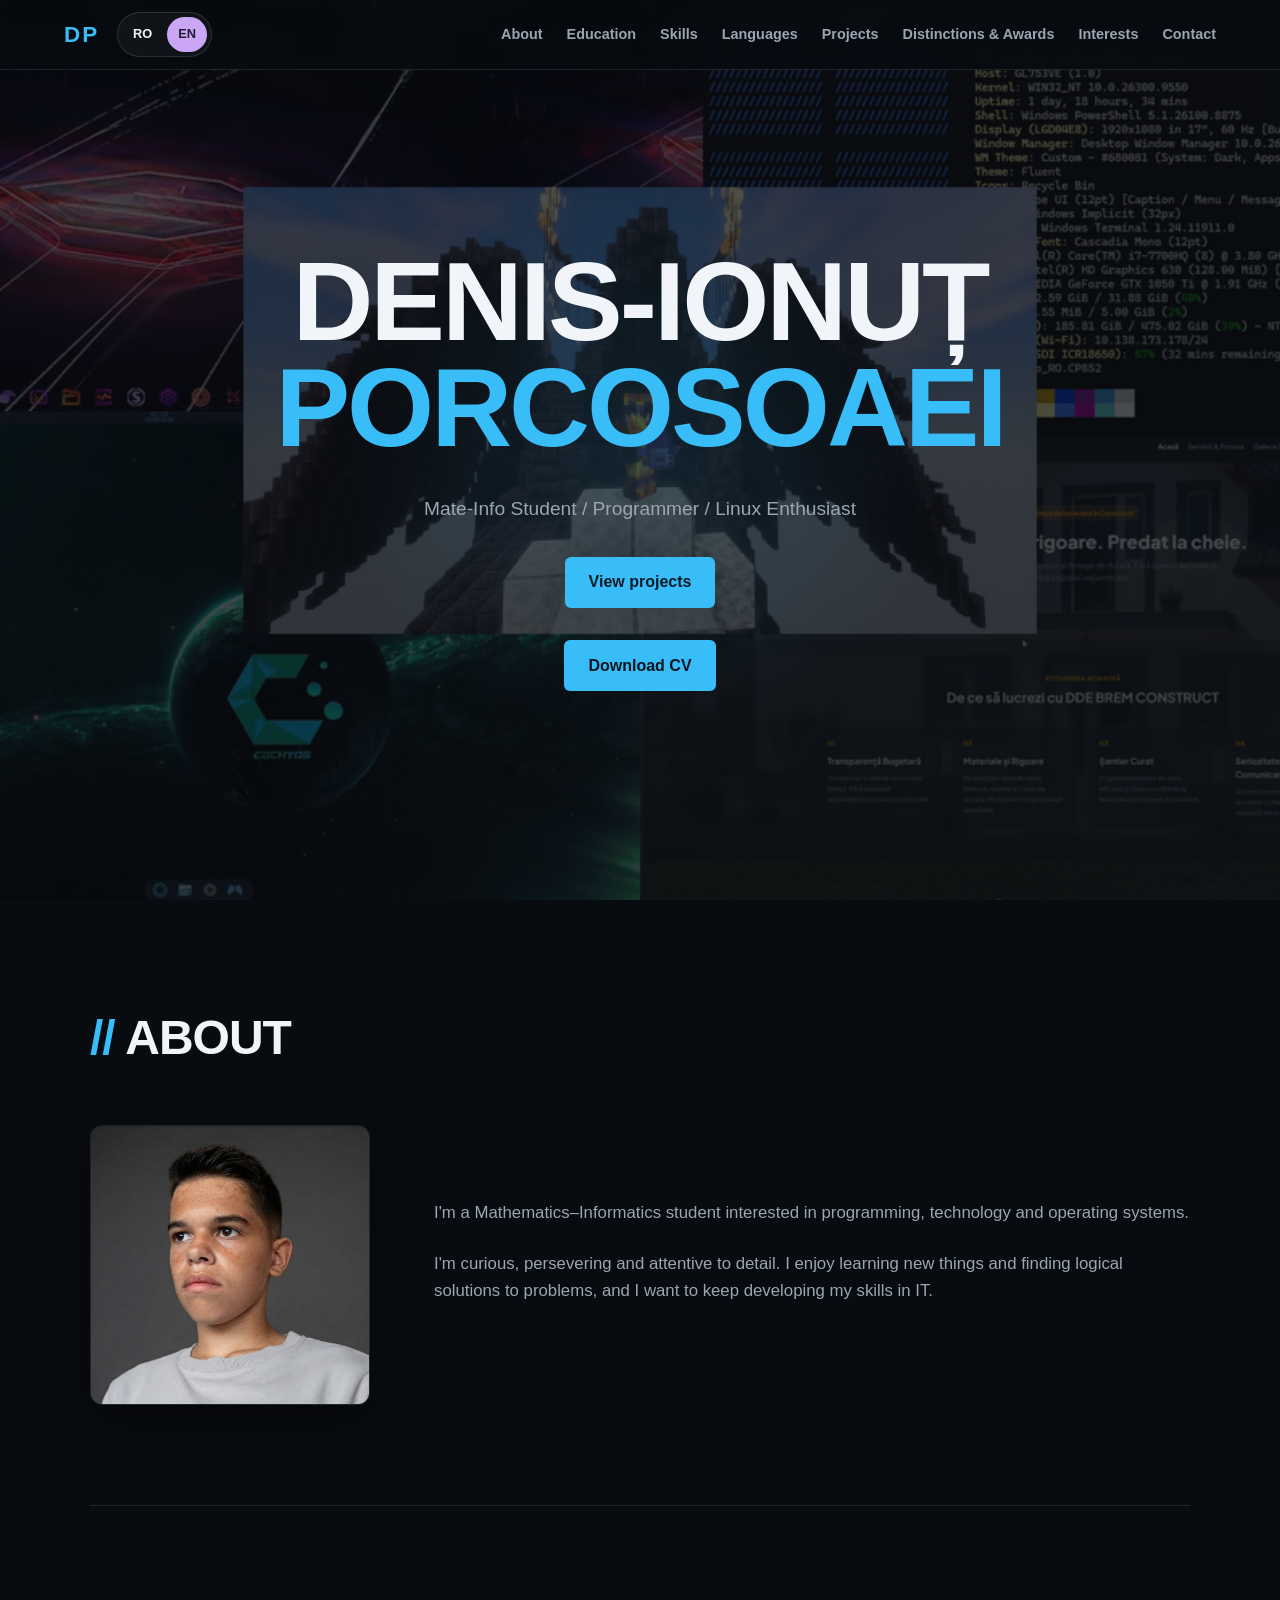
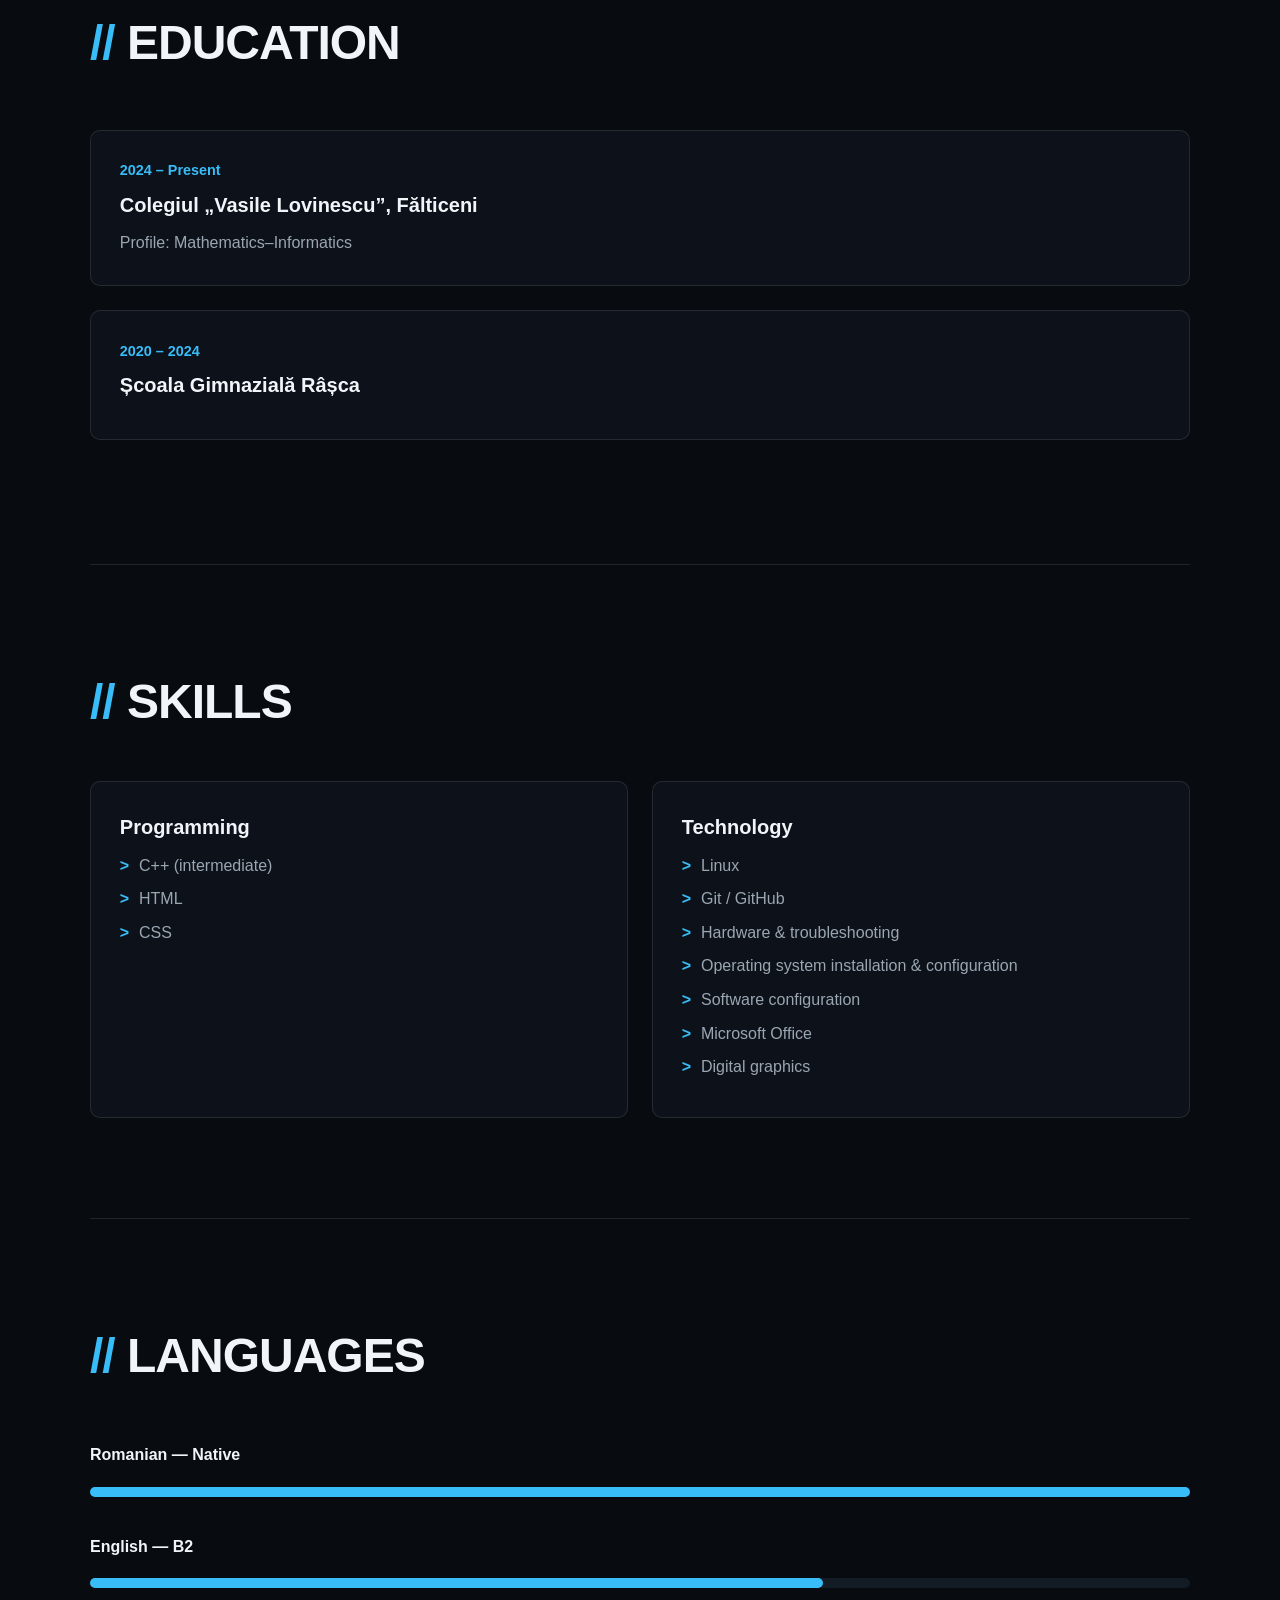
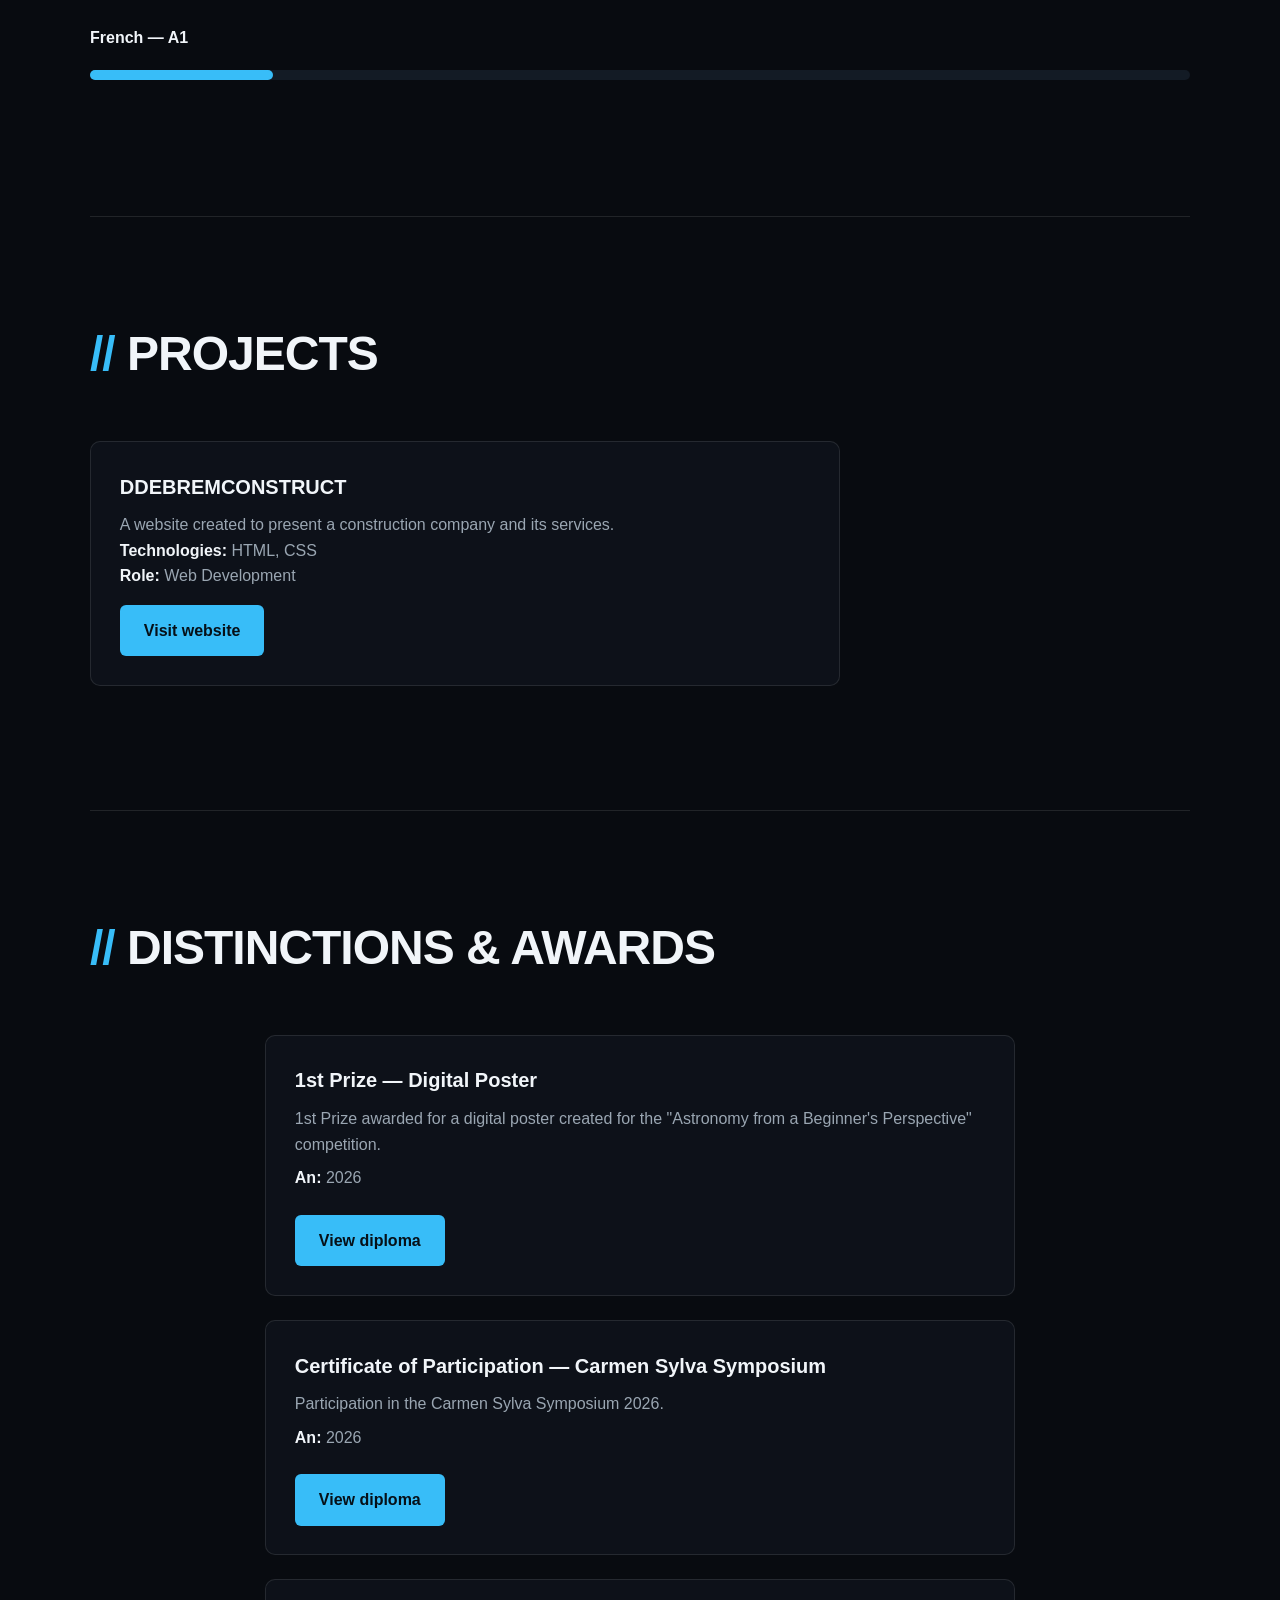
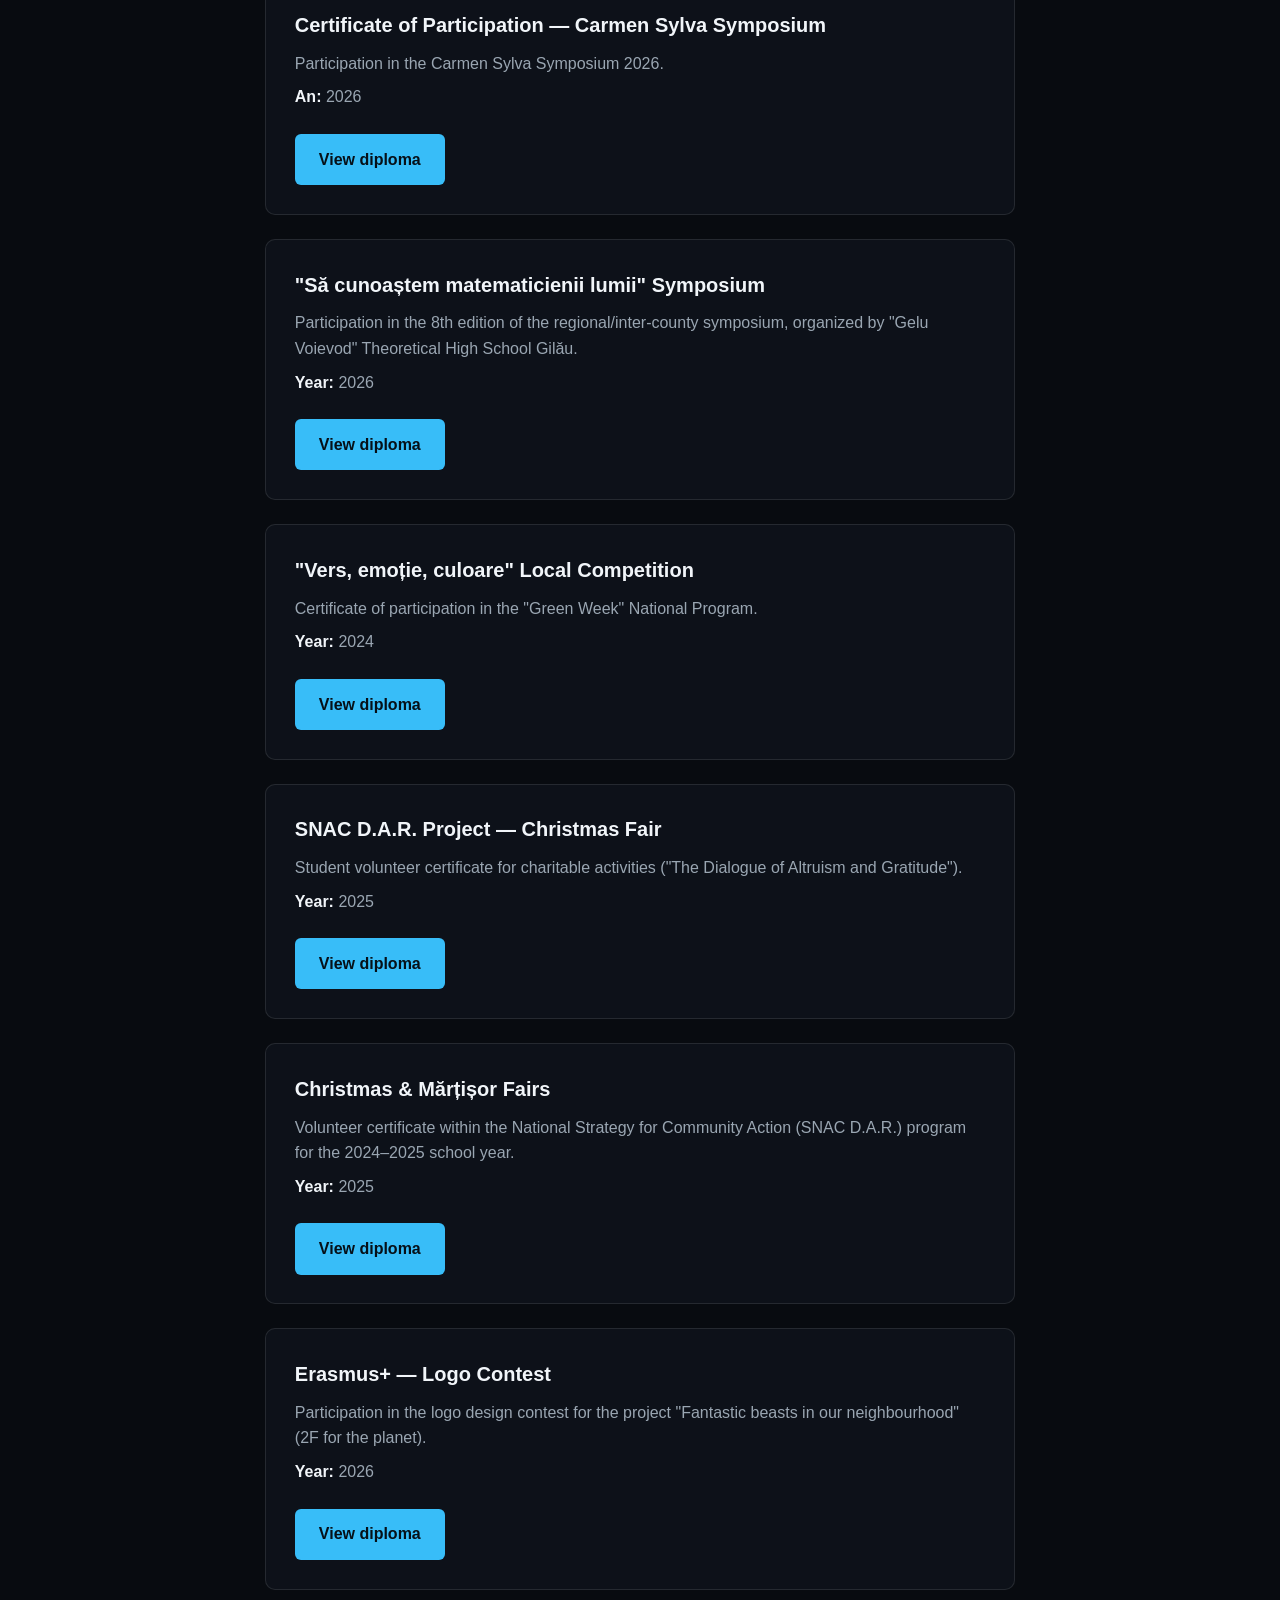
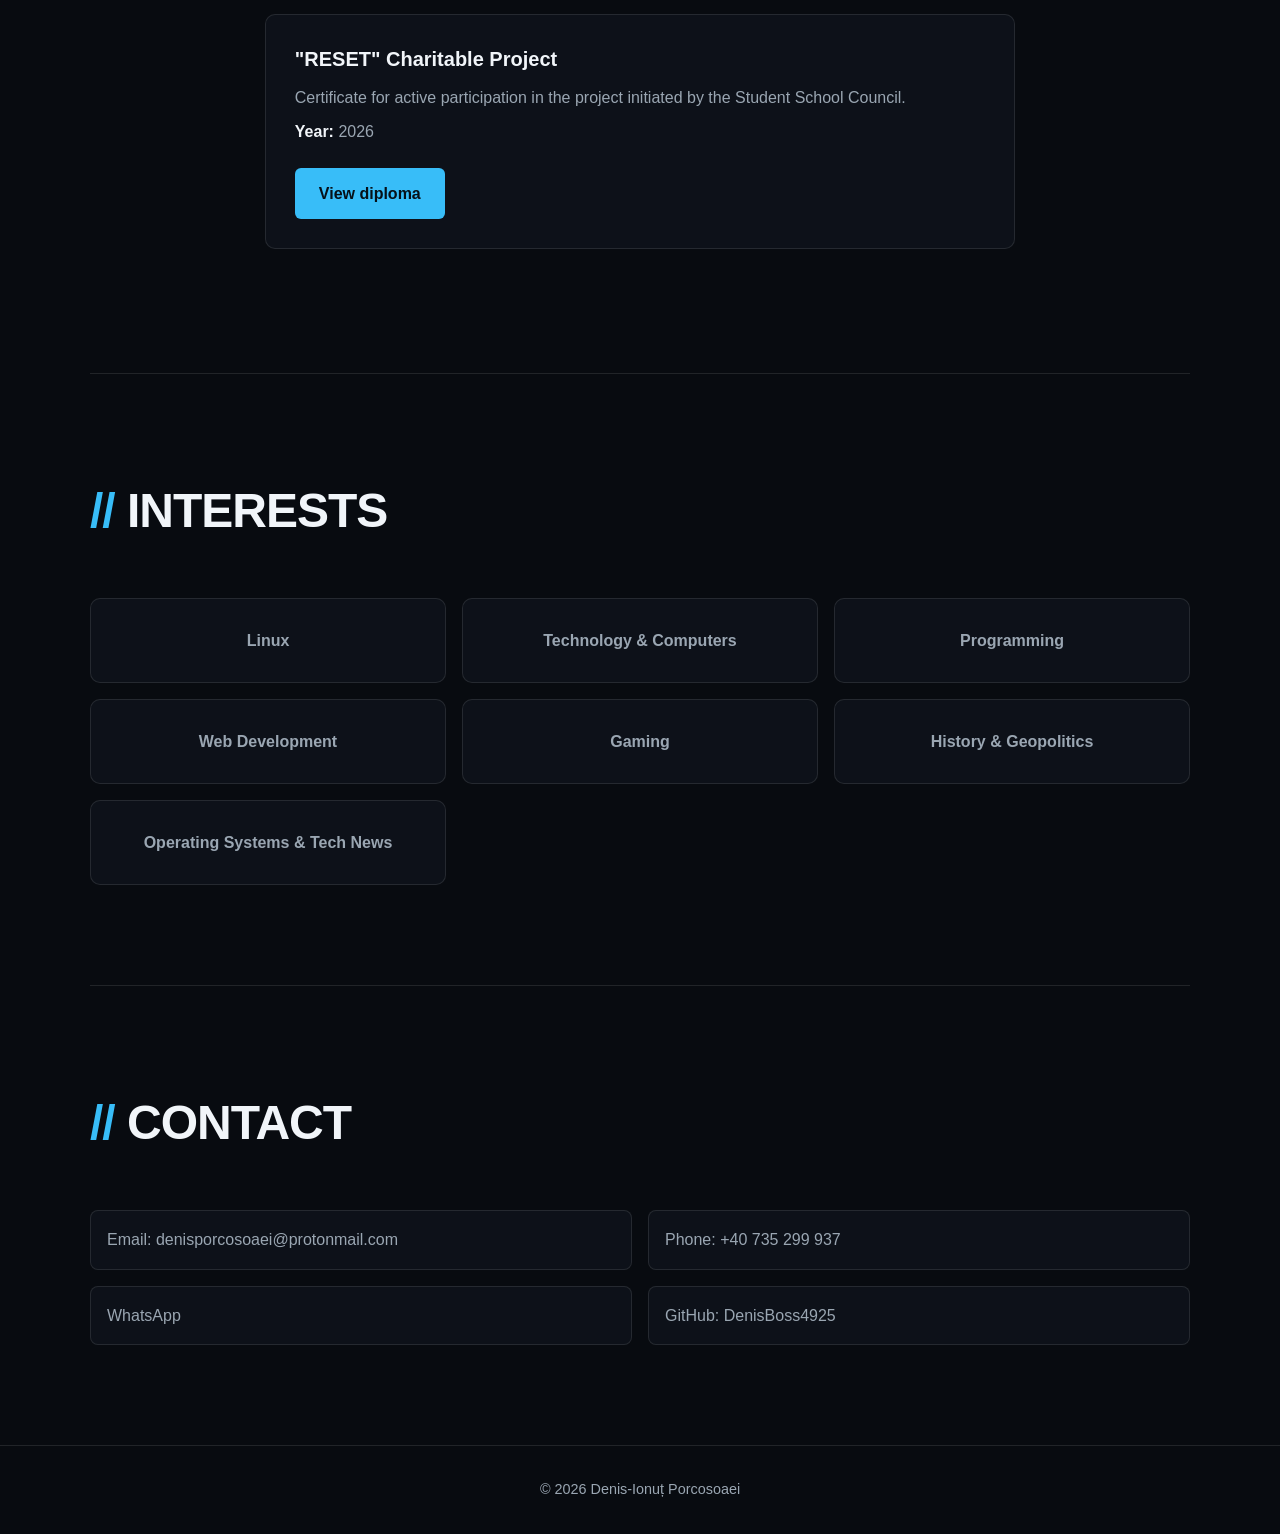
==== commit 7fc98f0c: "Refactor header and language switch in indexEN.html" ====
--- a/indexEN.html
+++ b/indexEN.html
@@ -10,12 +10,15 @@
 <body>
 
   <!-- HEADER -->
-  <header class="header">
-  <a class="logo" href="#hero">DP</a>
-
-   <div class="language-switch">
-    <a href="index.html" lang="ro">RO</a>
-    <a href="indexEN.html" class="active" lang="en" aria-current="page">EN</a>
+  
+<header class="header">
+  <div class="header-brand">
+    <a class="logo" href="#hero">DP</a>
+
+    <div class="language-switch">
+      <a href="index.html">RO</a>
+      <a href="indexEN.html" class="active">EN</a>
+    </div>
   </div>
     <nav class="nav" aria-label="Main navigation">
       <a href="#about">About</a>
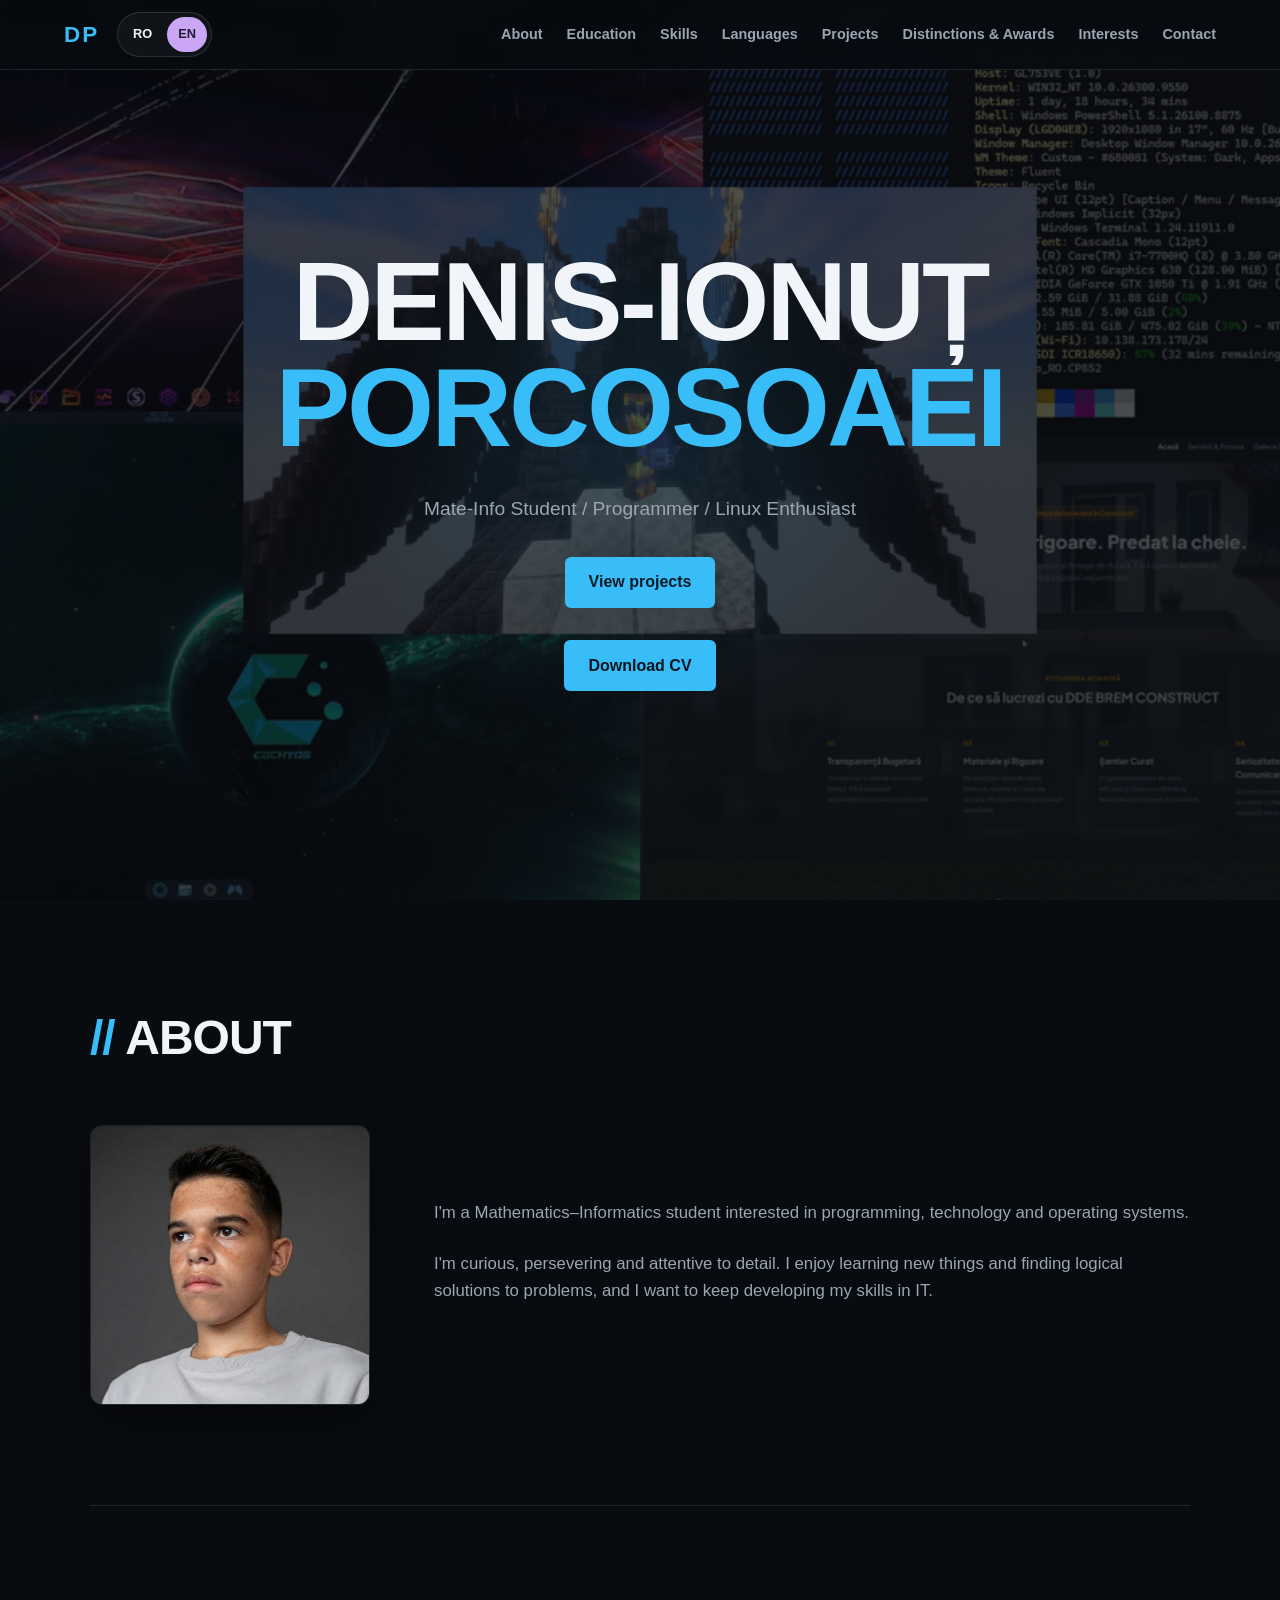
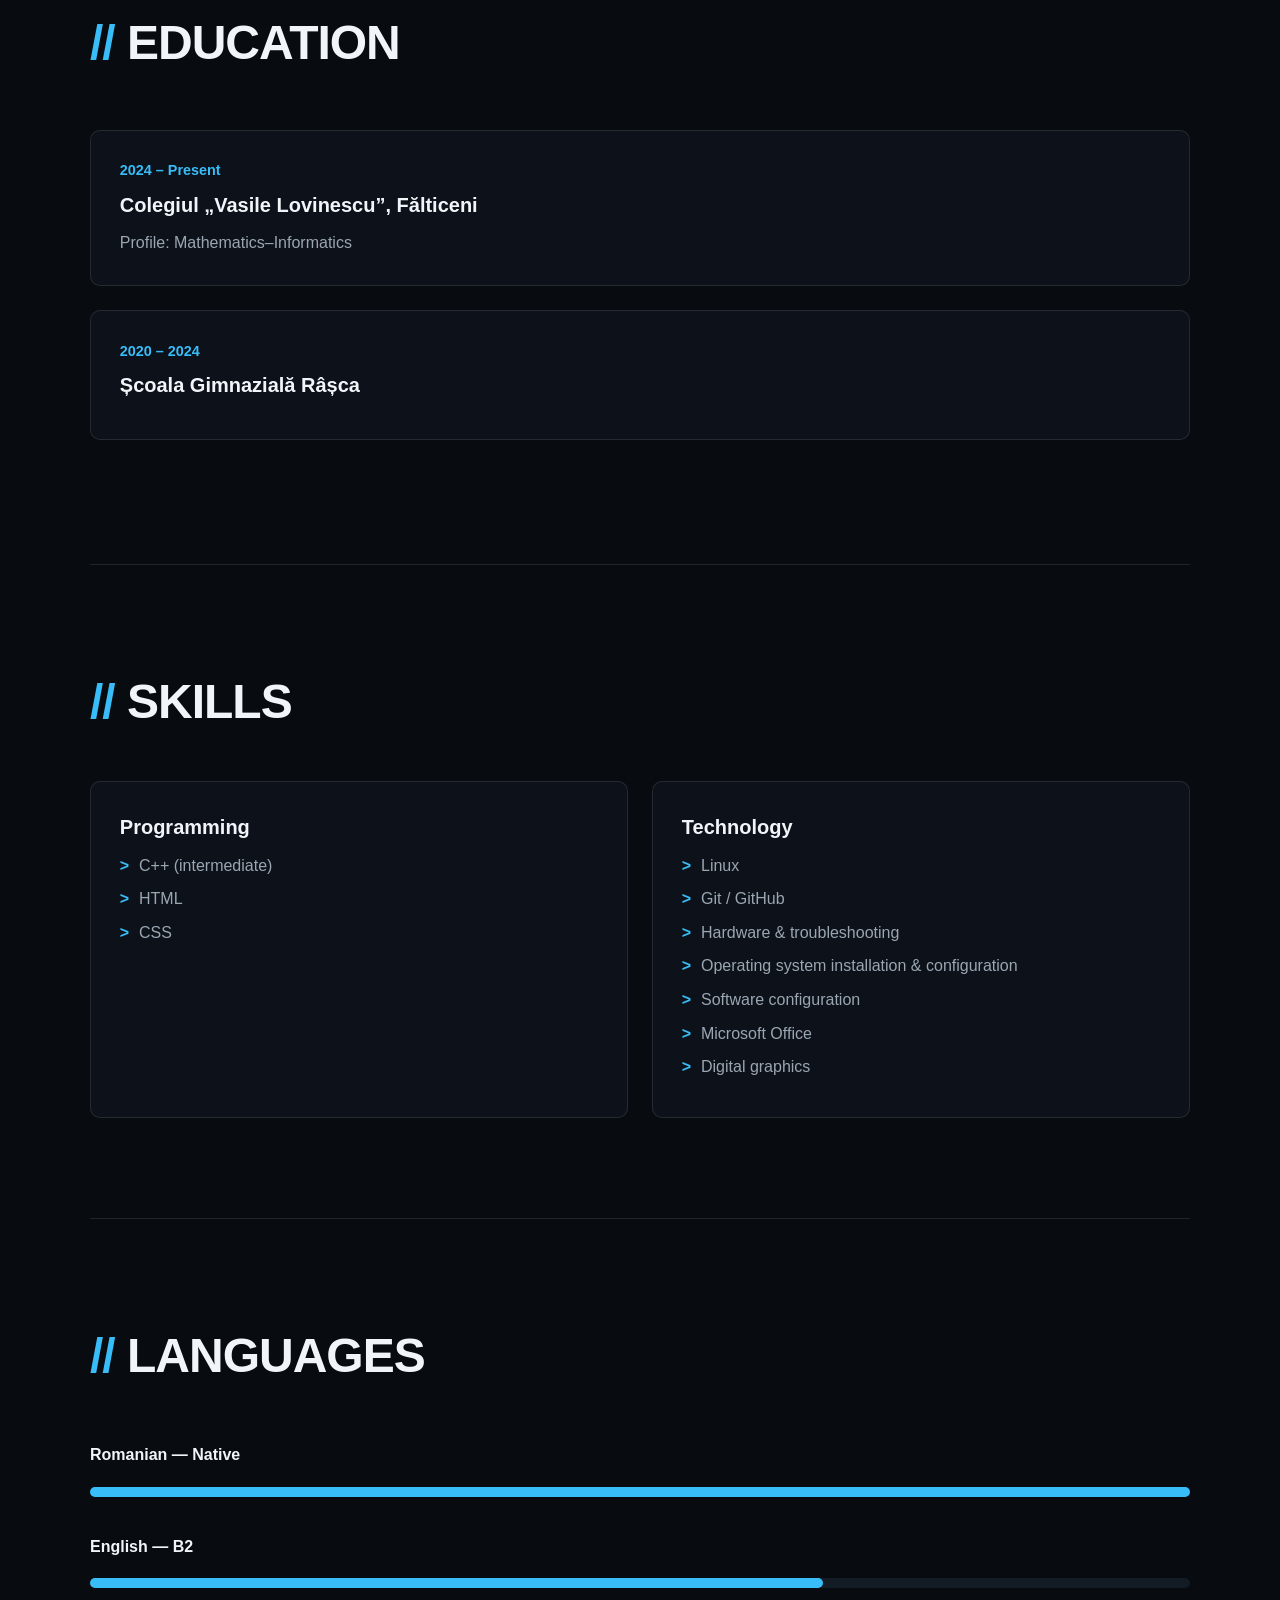
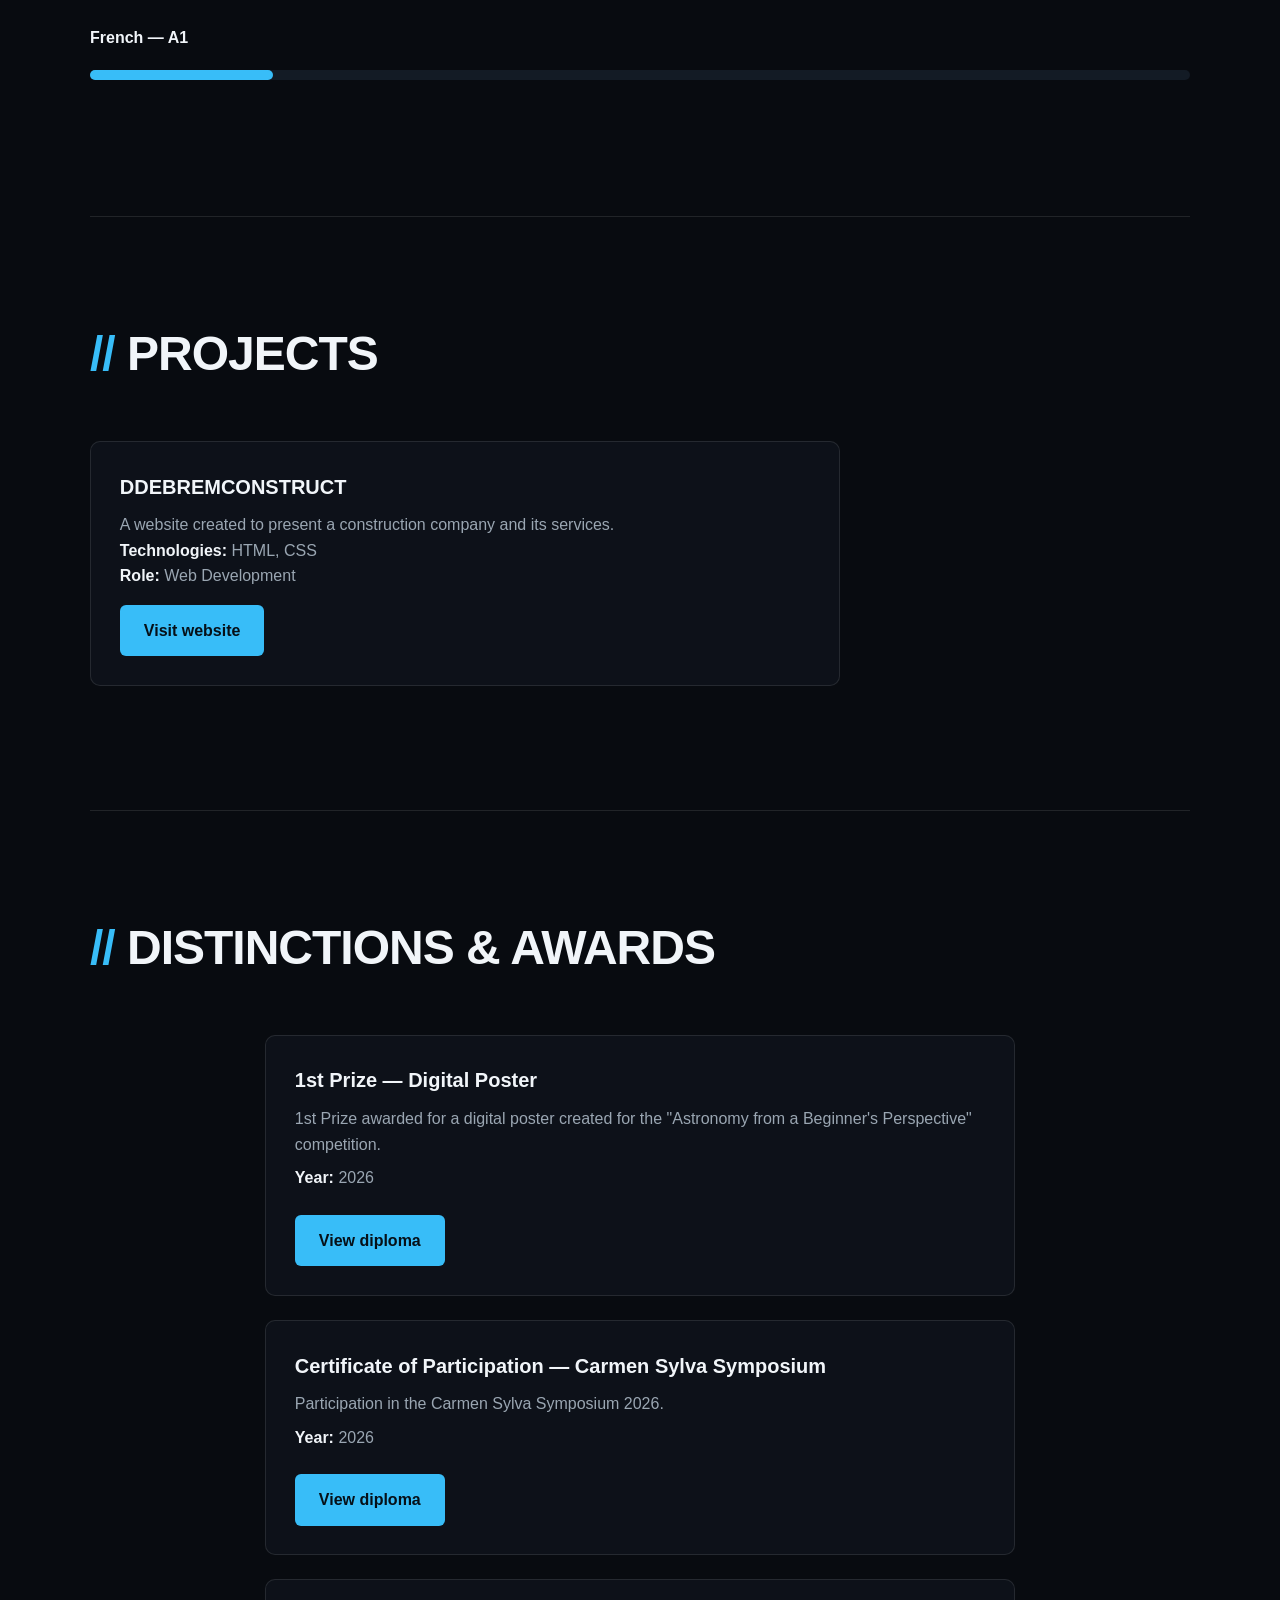
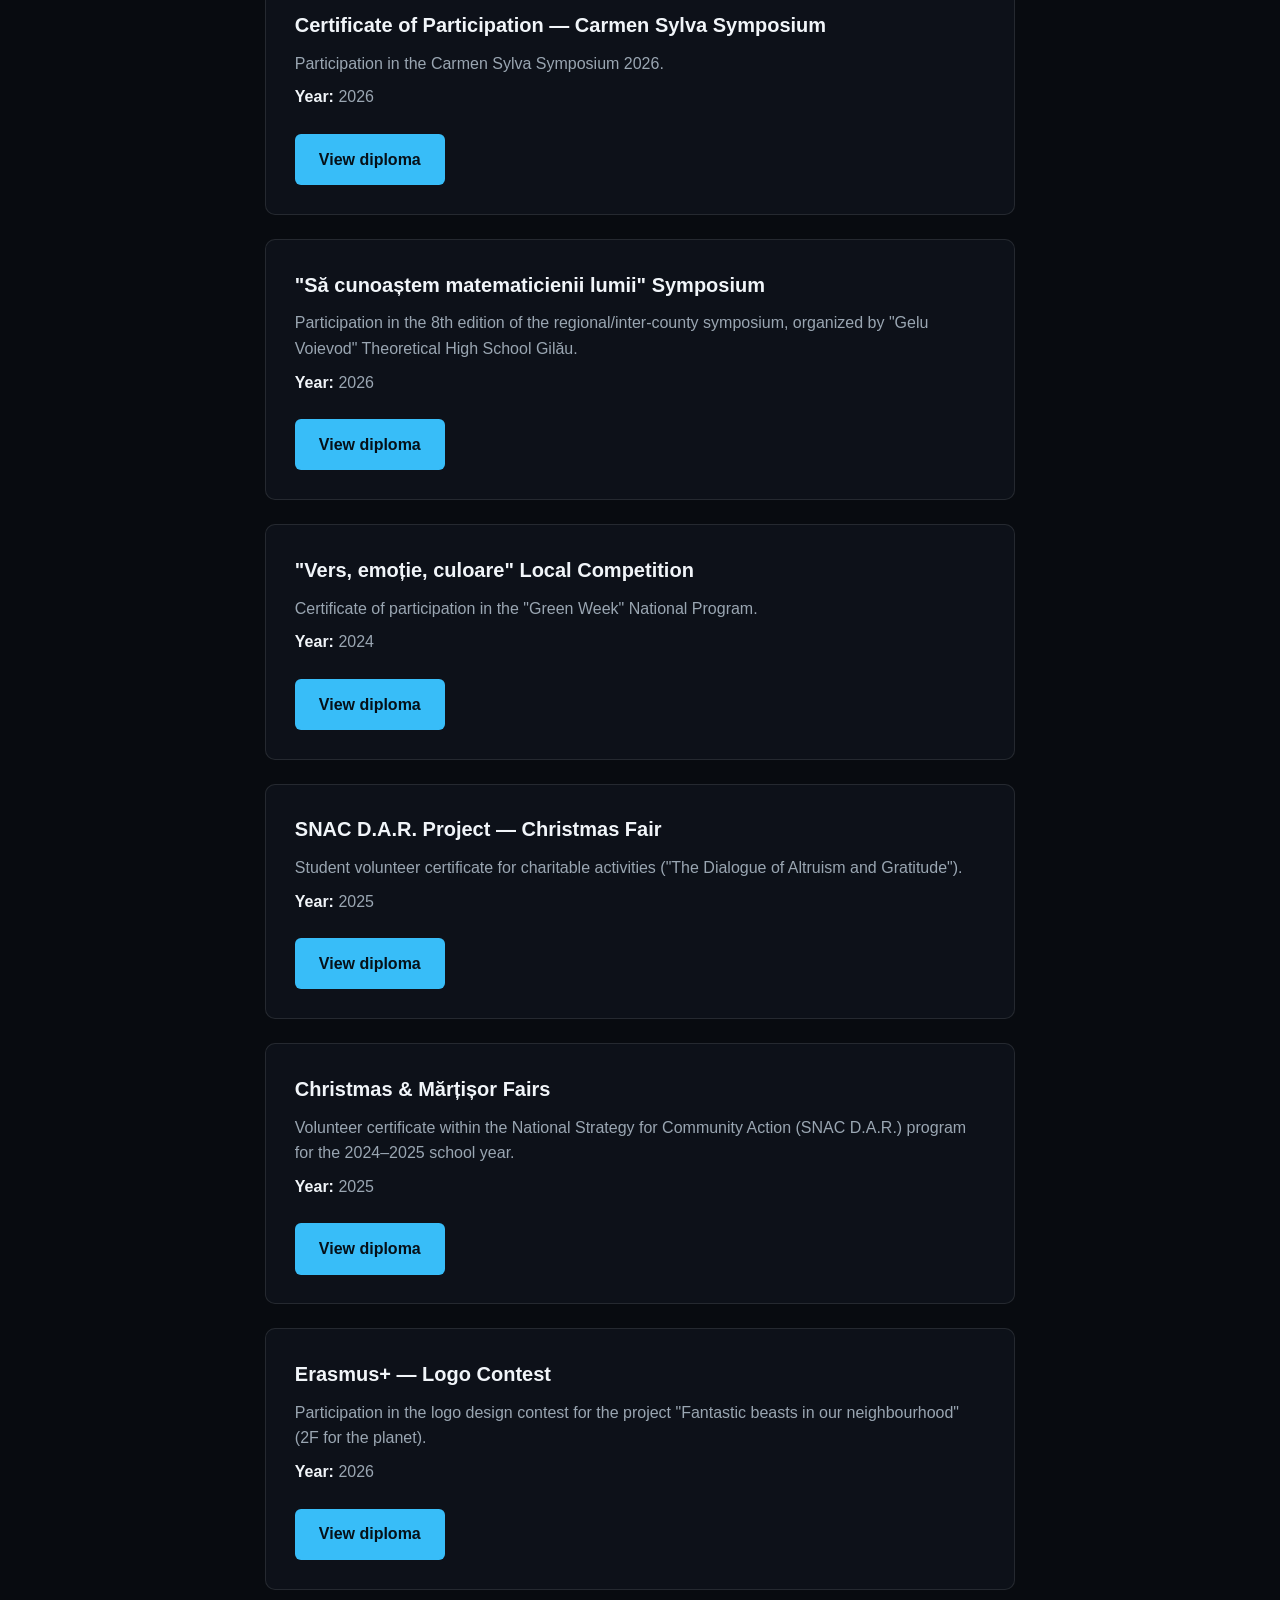
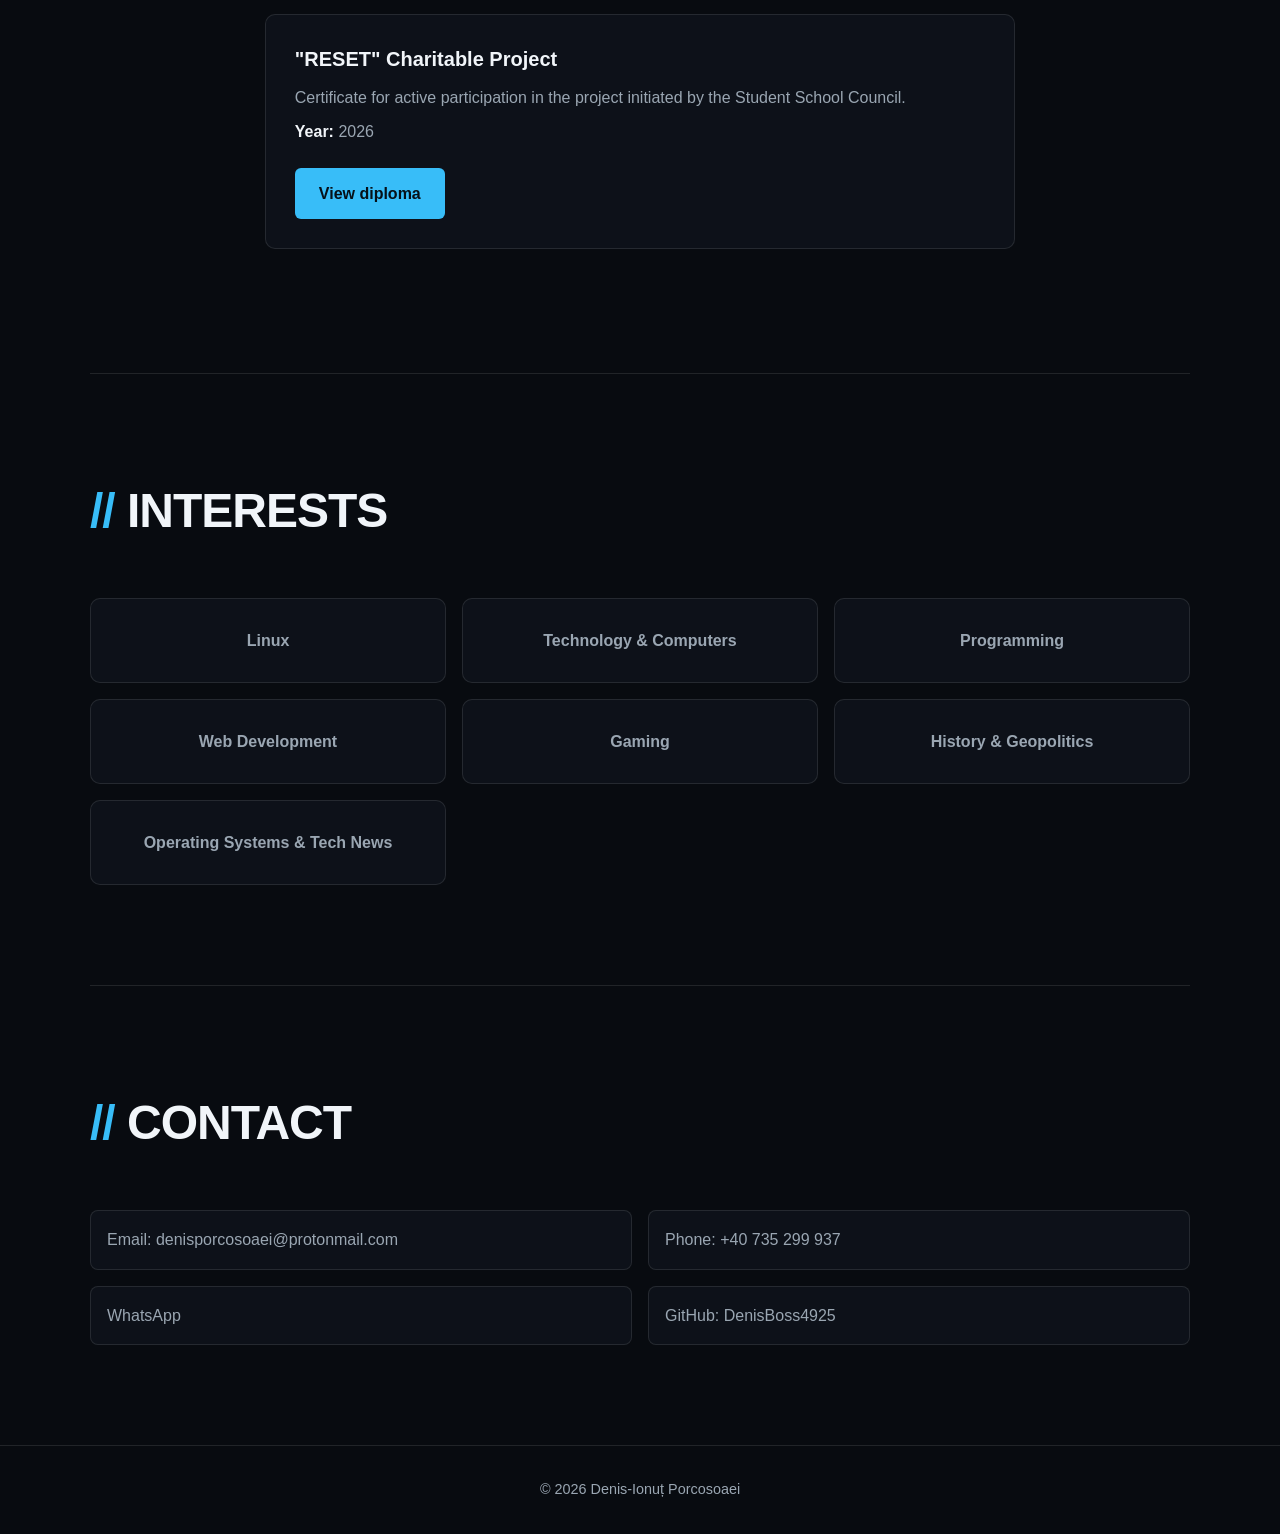
==== commit 40f491cd: "Change 'An' to 'Year' in award sections" ====
--- a/indexEN.html
+++ b/indexEN.html
@@ -2,6 +2,7 @@
 <html lang="en">
 <head>
   <meta charset="UTF-8">
+  <link rel="icon" type="image/png" href="imagini/favicon.png">
   <meta name="viewport" content="width=device-width, initial-scale=1">
   <title>Denis-Ionuț Porcosoaei — Portfolio</title>
   <link rel="stylesheet" href="style.css">
@@ -152,7 +153,7 @@
       1st Prize awarded for a digital poster created for the
       "Astronomy from a Beginner's Perspective" competition.
     </p>
-    <p><strong>An:</strong> 2026</p>
+    <p><strong>Year:</strong> 2026</p>
     <a class="button" href="imagini/diploma-locul-1.jpg" target="_blank" rel="noopener noreferrer">View diploma</a>
   </div>
 
@@ -160,7 +161,7 @@
   <div class="card award">
     <h3>Certificate of Participation — Carmen Sylva Symposium</h3>
     <p>Participation in the Carmen Sylva Symposium 2026.</p>
-    <p><strong>An:</strong> 2026</p>
+    <p><strong>Year:</strong> 2026</p>
     <a class="button" href="imagini/Diploma1.pdf" target="_blank" rel="noopener noreferrer">View diploma</a>
   </div>
 
@@ -168,7 +169,7 @@
   <div class="card award">
     <h3>Certificate of Participation — Carmen Sylva Symposium</h3>
     <p>Participation in the Carmen Sylva Symposium 2026.</p>
-    <p><strong>An:</strong> 2026</p>
+    <p><strong>Year:</strong> 2026</p>
     <a class="button" href="imagini/Diploma2.pdf" target="_blank" rel="noopener noreferrer">View diploma</a>
   </div>
 
